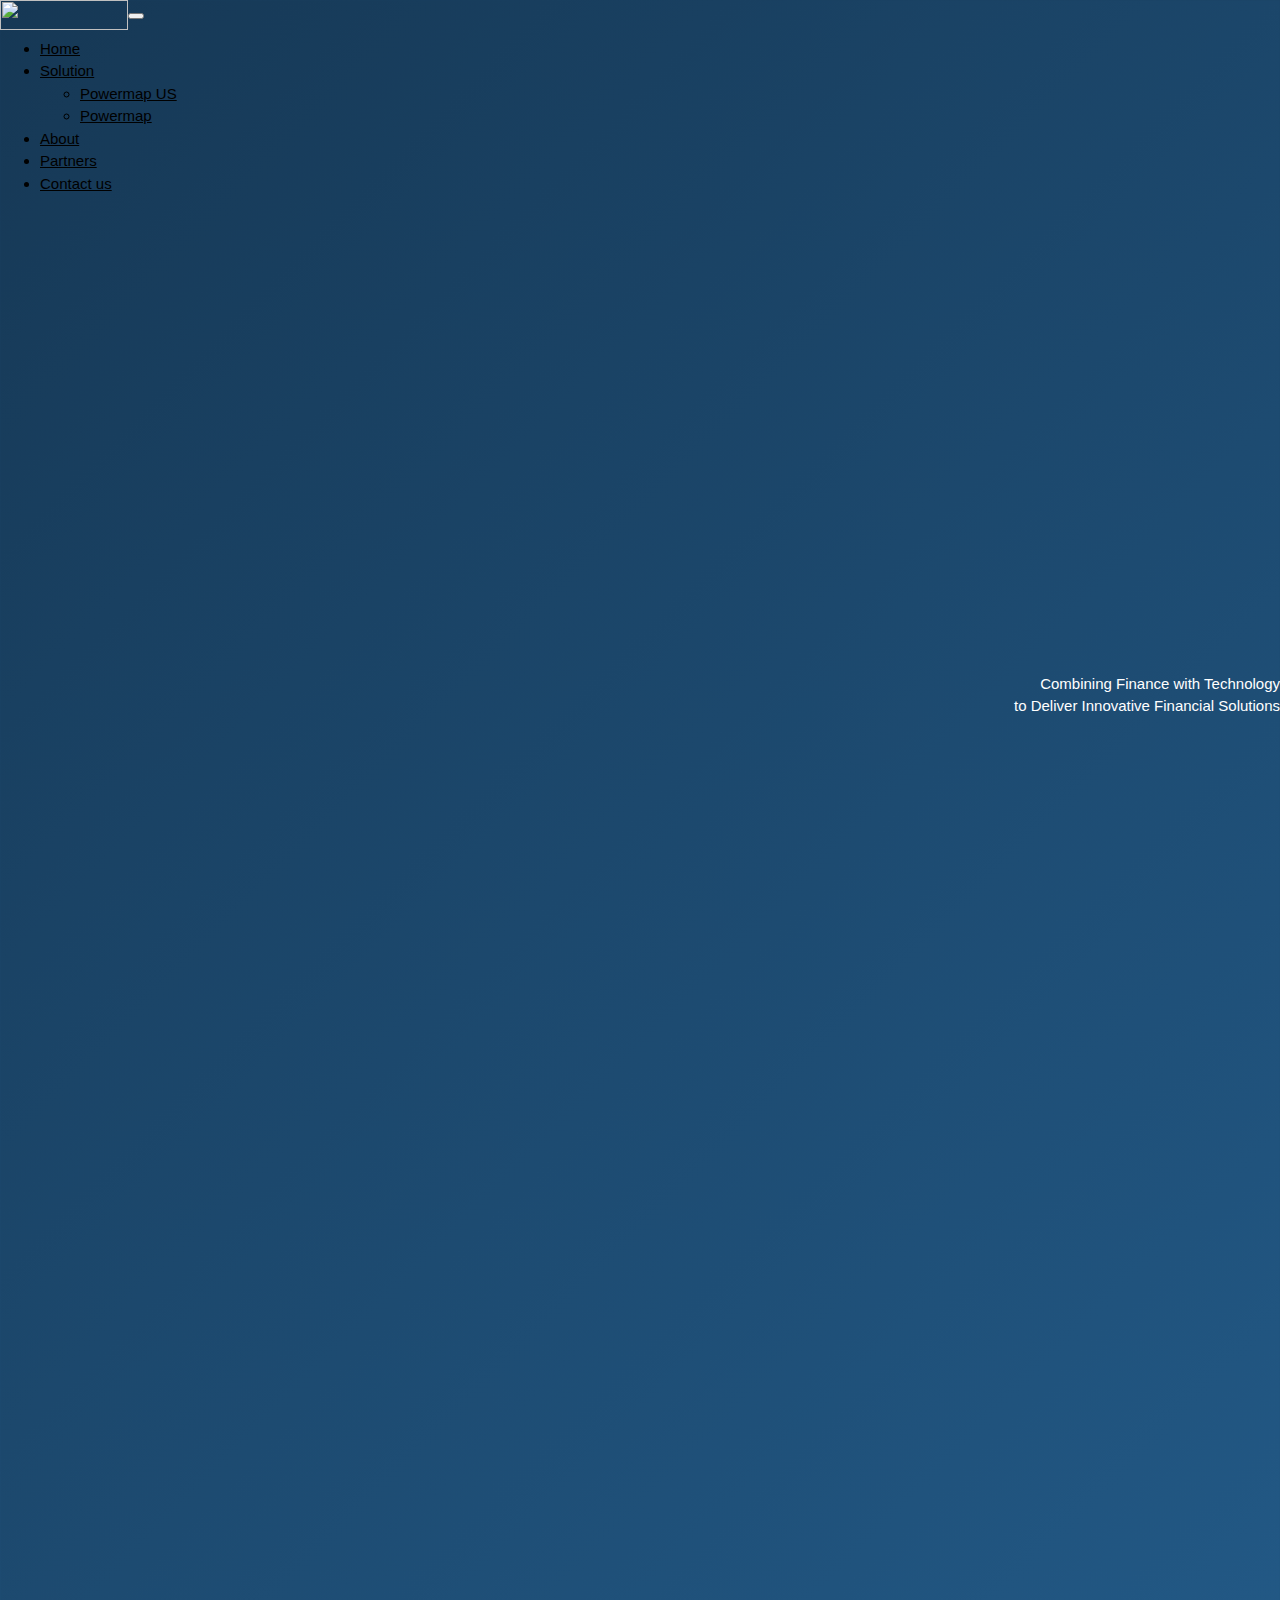
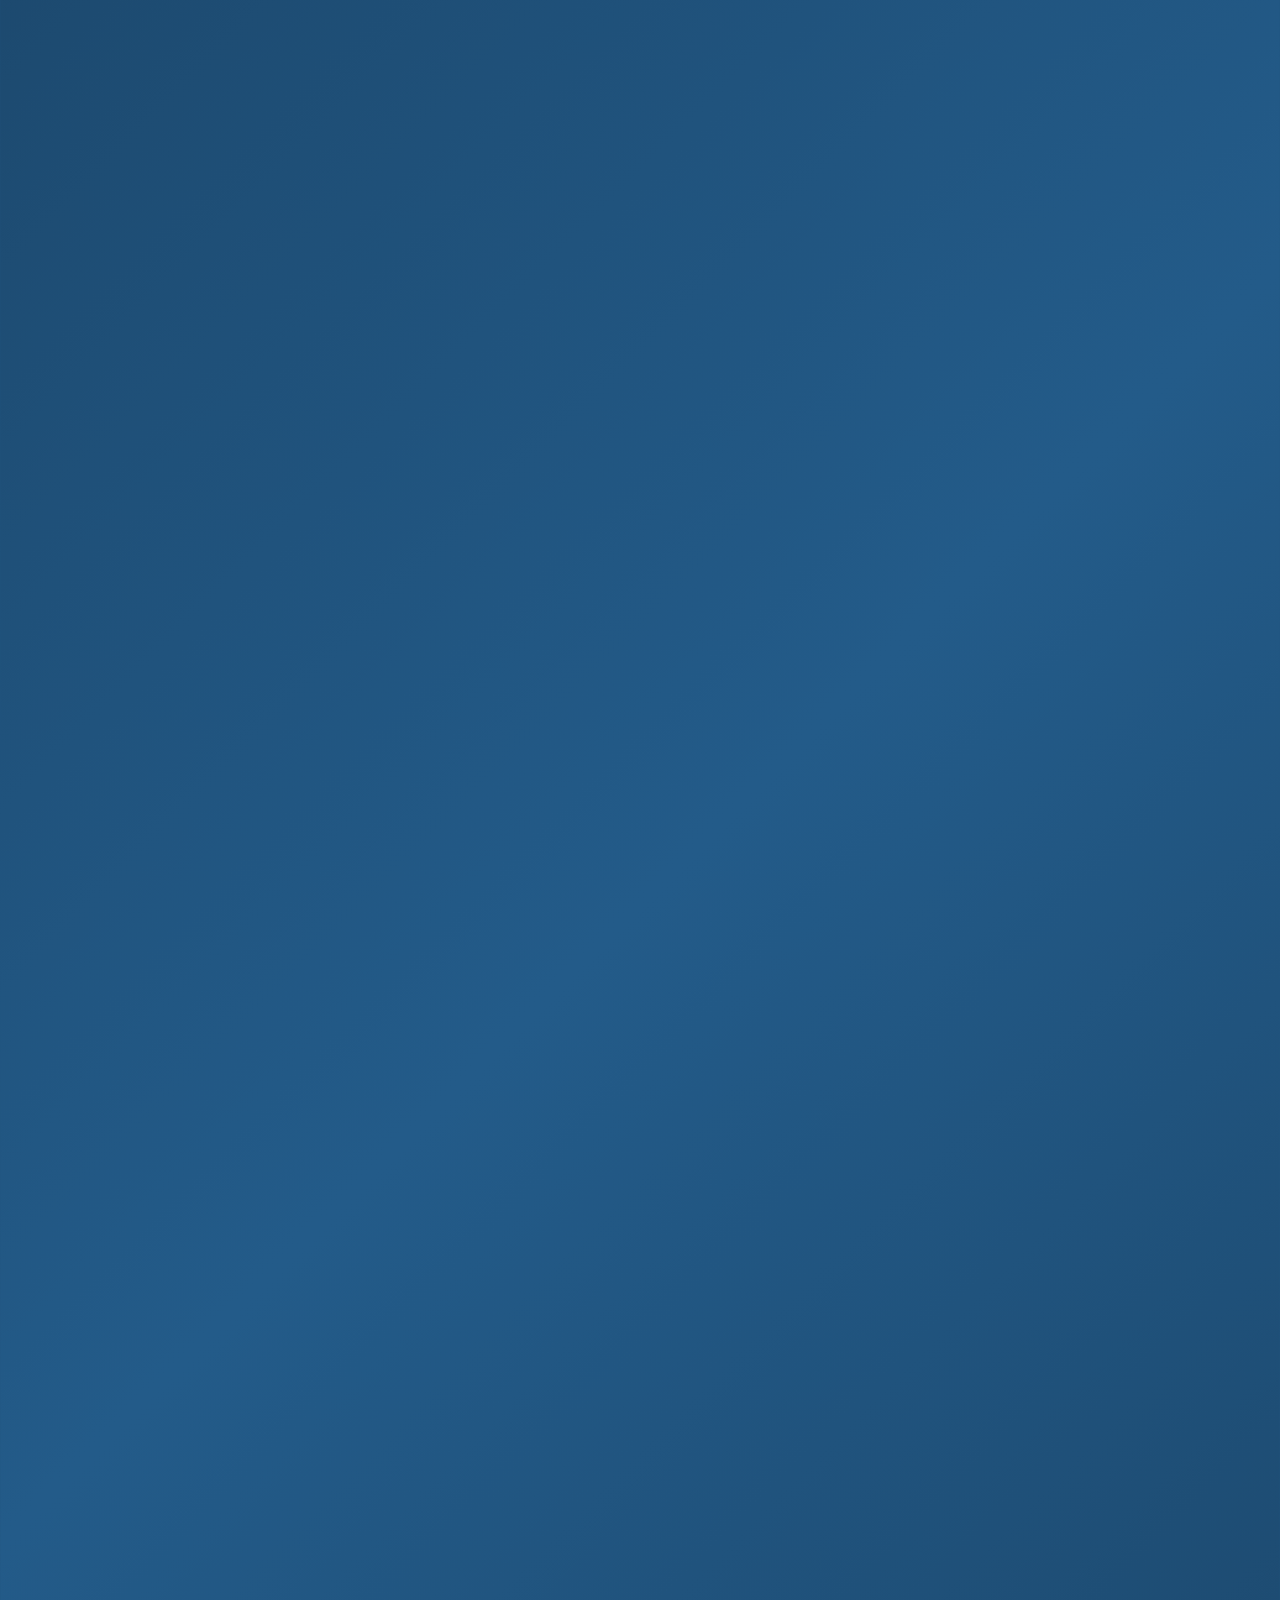
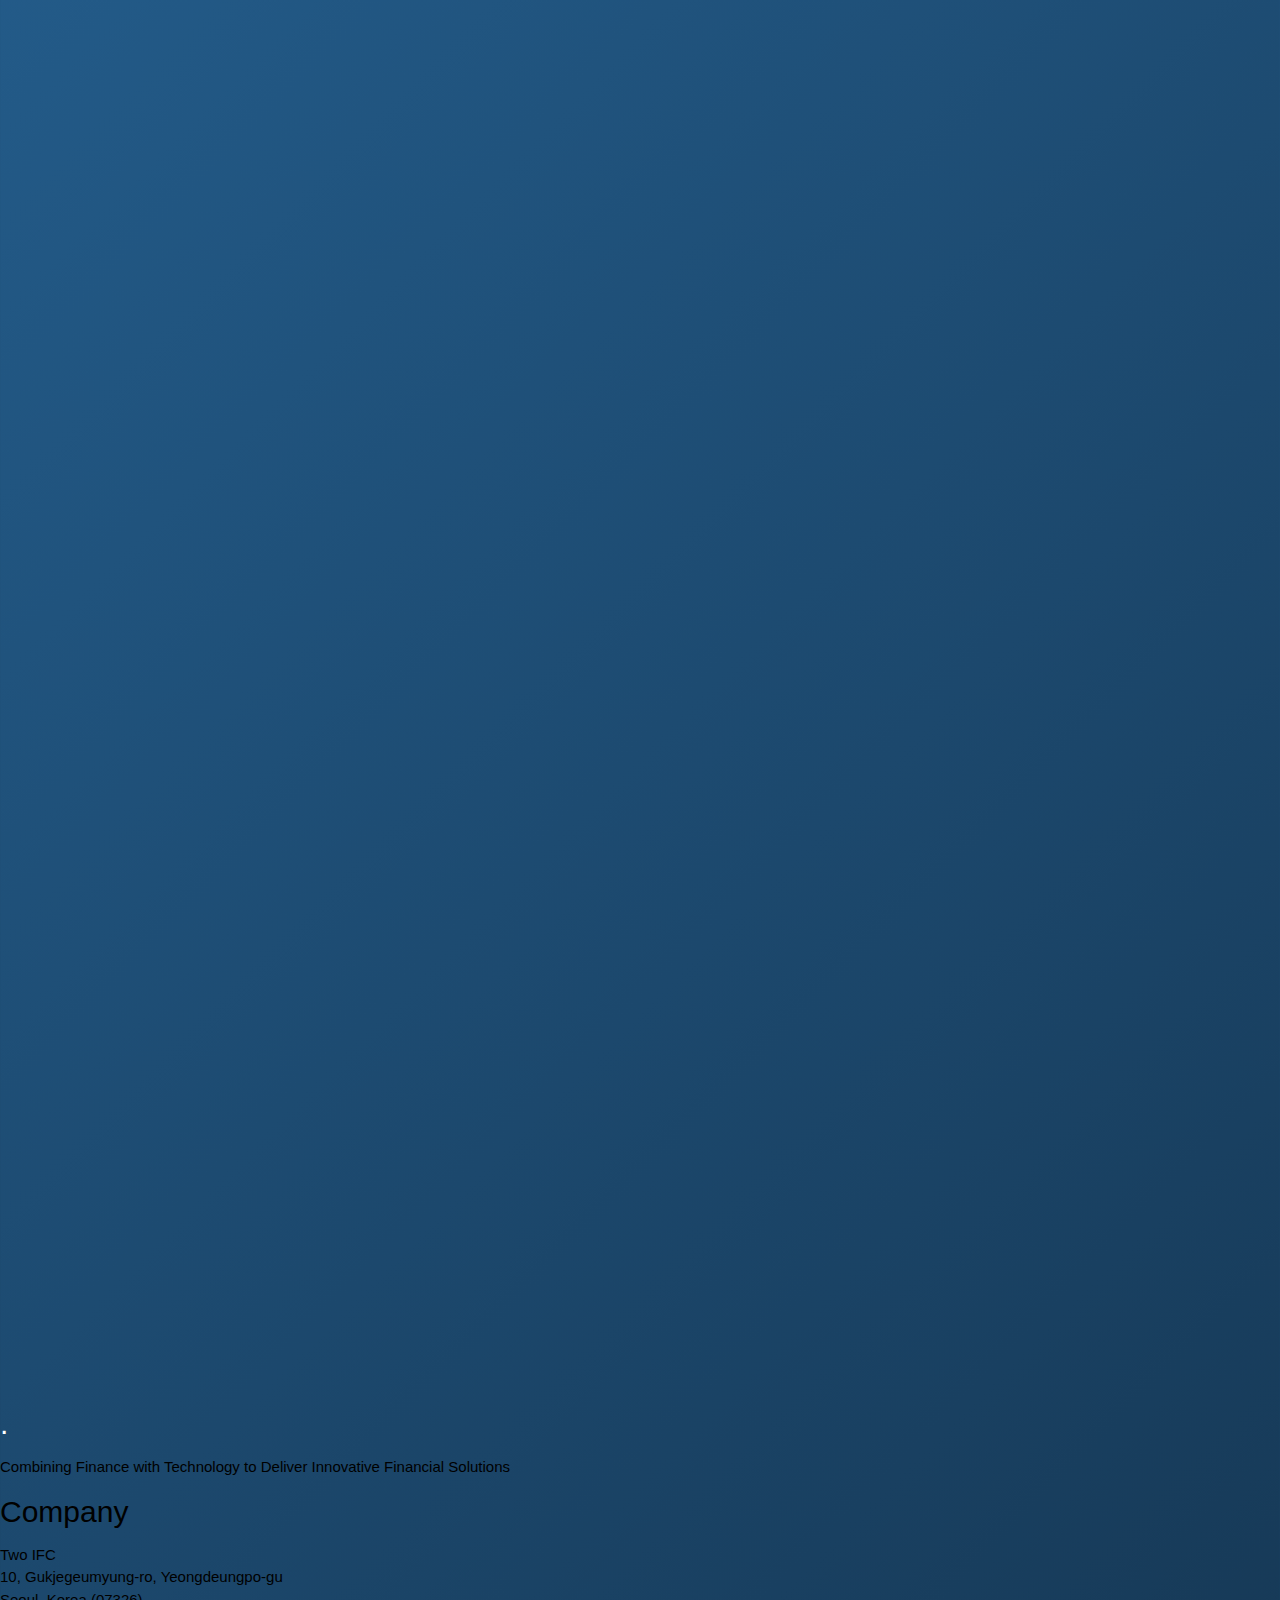
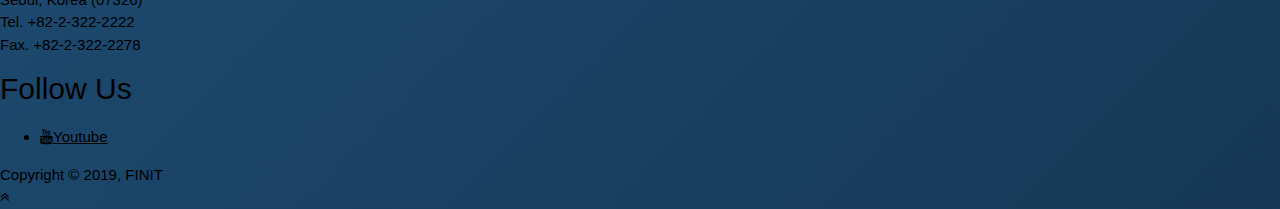
==== index.html @ c161465a "first commit" ====
<!DOCTYPE html>
<html>
<head>
<meta charset="utf-8">
<title>FINIT</title>

<!-- Stylesheets -->
<link href="css/bootstrap.css" rel="stylesheet">
<link href="css/style.css" rel="stylesheet">
<link href="css/responsive.css" rel="stylesheet">
<link rel="stylesheet" href="https://cdnjs.cloudflare.com/ajax/libs/font-awesome/4.7.0/css/font-awesome.min.css">
<link rel="shortcut icon" href="images/icon.png" type="image/x-icon">
<link rel="icon" href="images/icon.png" type="image/x-icon">
<link rel="stylesheet" href="https://www.w3schools.com/w3css/4/w3.css">
<link href="https://unpkg.com/aos@2.3.1/dist/aos.css" rel="stylesheet">
<script src="https://unpkg.com/aos@2.3.1/dist/aos.js"></script>
<script src="https://code.jquery.com/jquery-1.11.3.min.js"></script>

<!-- Responsive -->
<meta name="google-site-verification" content="FDlFnQO1dR8Y0yHyDkpwl-oTbRiowgZJ6jSHiqvEiw0" />
<meta http-equiv="X-UA-Compatible" content="IE=edge">
<meta name="viewport" content="width=device-width, initial-scale=1.0, maximum-scale=1.0, user-scalable=0">
<meta name="naver-site-verification" content="146d25950660a3173284c7227d242fb510644a04"/>
<meta name="description" content="피니트는 파워맵과 힌트플러스를 증권회사 HTS에서 운영하 있으며, 실시간 수급 정보를 제공합니다">
<meta property="og:type" content="website">
<meta property="og:title" content="피니트">
<meta property="og:description" content="피니트는 파워맵과 힌트플러스를 증권회사 HTS에서 운영하 있으며, 실시간 수급 정보를 제공합니다">
<meta property="og:image" content="http://finit.co.kr/images/logo.png">
<meta property="og:url" content="http://finit.co.kr/">
<style media="screen">
.timeline {
  position: relative;
  max-width: 1200px;
  margin: 0 auto;
}
.timeline::after {
  content: '';
  position: absolute;
  width: 6px;
  background-color: white;
  top: 0;
  bottom: 0;
  left: 50%;
  margin-left: -3px;
}
.container1 {
  padding: 10px 40px;
  position: relative;
  background-color: inherit;
  width: 50%;
}
.container1::after {
  content: '';
  position: absolute;
  width: 25px;
  height: 25px;
  right: -12px;
  background-color: white;
  border: 4px solid #3295ed;
  top: 15px;
  border-radius: 50%;
  z-index: 1;
}
.left1 {
  left: 0;
}
.right1 {
  left: 50%;
}
.left1::before {
  content: " ";
  height: 0;
  position: absolute;
  top: 22px;
  width: 0;
  z-index: 1;
  right: 30px;
  border: medium solid white;
  border-width: 10px 0 10px 10px;
  border-color: transparent transparent transparent white;
}
.right1::before {
  content: " ";
  height: 0;
  position: absolute;
  top: 22px;
  width: 0;
  z-index: 1;
  left: 30px;
  border: medium solid white;
  border-width: 10px 10px 10px 0;
  border-color: transparent white transparent transparent;
}
.right1::after {
  left: -12px;
}
.content1 {
  padding: 20px 30px;
  background-color: white;
  position: relative;
  border-radius: 6px;
}

@media screen and (max-width: 600px) {
  .timeline::after {
  left: 31px;
  }
  .container1 {
    width: 100%;
    padding-left: 70px;
    padding-right: 25px;
  }
  .container1::before {
    left: 60px;
    border: medium solid white;
    border-width: 10px 10px 10px 0;
    border-color: transparent white transparent transparent;
  }
  .left1::after, .right1::after {
    left: 15px;
  }
  .right1 {
    left: 0%;
  }
}
</style>
</head>
<body style="background:linear-gradient(135deg, #163855,#235b89,#163855);">
  <script>
    AOS.init();
  </script>

    <div class="page-wrapper">
      <div class="preloader"></div>
        <!-- 네비게이션바 시작 -->
        <header class="main-header">
          <div class="header-upper">
        	   <div class="auto-container">
            	<div class="clearfix">
                <div class="pull-left logo-box">
                  <div class="logo"><a href="index.html"><img src="images/background/finitlogo.png" style="width:128px; height:30px;" alt="" title=""></a></div>
                </div>
                  <div class="nav-outer clearfix">
						        <nav class="main-menu navbar-expand-md">
							       <div class="navbar-header">
								      <button class="navbar-toggler" type="button" data-toggle="collapse" data-target="#navbarSupportedContent" aria-controls="navbarSupportedContent" aria-expanded="false" aria-label="Toggle navigation">
									     <span class="icon-bar"></span>
									     <span class="icon-bar"></span>
									     <span class="icon-bar"></span>
								      </button>
							       </div>
							      <div class="navbar-collapse collapse scroll-nav clearfix" id="navbarSupportedContent">
								     <ul class="navigation clearfix">
                      <li><a href="#home">Home</a></li>
    									<li class="dropdown"><a href="#">Solution</a>
  										 <ul>
  											<li><a href="#powermapus">Powermap US</a></li>
  											<li><a href="#powermap">Powermap</a></li>
  										</ul>
    								 </li>
  									  <li><a href="#about">About</a></li>
                      <li><a href="#partners">Partners</a></li>
                      <li><a href="contact.html">Contact us</a></li>
      							 </ul>
      							</div>
						       </nav>
        					</div>
                </div>
              </div>
            </div>
          </header>
          <!-- 네비게이션바 끝 -->

      <!-- 메인페이지 시작 -->
    <section  id="home">
      <br><br><br><br>
		<div class="auto-container">
			<div class="content" style="margin-top:350px; margin-bottom:400px; text-align:right;">
        <img src="images/background/finitlogo.png" alt="" style="width:50%;">
				<div class="text" style="color:white;">Combining Finance with Technology <br>to Deliver Innovative Financial Solutions</div>
			</div>
		</div>
	</section>
  <!-- 메인페이지 끝 -->
  <!-- 파워맵us시작 -->
	<section class="" id="powermapus" data-aos="fade-up" data-aos-duration="2000" >
    <br><br><br><br>
		<div class="auto-container">
			<div class="sec-title centered">
				<h2 style="color:white; margin-top: 50px;">PowerMap US</h2>
				<div class="separater"></div>
				<div class="text" style="color:white;">For real-time flow analysis, PowerMap US utilizes AI technology to extract
        benchmark transactions that are closely related to the stock price moves in the market.
        Based on the transaction, it performs feature analysis to derive the volume flow analysis results.
        </div>
        <br>
        <br>
        <br>
        <br>
        <img src="images/us-img-1.png" style="width: 70%; height: auto;" alt="">
        <br>
        <br>
        <br>
        <br>
        <br>
        <h4 style="color:white;" data-aos="fade-up" data-aos-duration="2000">Two main features</h4>
        <div class="row" >
        <br>
          <div class="w3-col w3-container m6" data-aos="fade-right" data-aos-duration="2000">
            <img src="images/us-img-2-1.png" alt="" style="margin-top:32px;">
            <br><br>
        </div>
        <div class="w3-col w3-container m6" data-aos="fade-left" data-aos-duration="2000">
        <img src="images/us-img-2-2.png" alt="" style="margin-top:32px;">
        <br><br>
        </div>
        </div>
        <br>
        <br>
        <br>
        <br>
        <h4 style="color:white;" data-aos="fade-up" data-aos-duration="2000">PowerMap US provides information for constructing optimal trading strategies</h4>
        <div class="row" >
        <br>
        <div class="w3-col w3-container m6" data-aos="fade-right" data-aos-duration="2000">
        <img src="images/amzn_flowchart.jpg" alt="" style="margin-top:32px; height: 75%;">
            <div class="text" style="color:white;">
              AMZN Intraday Flow Chart(MAR 16th, 2023)
            </div>
        <br><br>
        </div>

          <div class="w3-col w3-container m6 hi" data-aos="fade-left" data-aos-duration="2000">
          <img src="images/nflx_flowchart.jpg" alt="" style="margin-top:32px; height: 75%;">
          <div class="text" style="color:white;">
            NFLX Intraday Flow Chart(MAR 16th, 2023)
          </div>
        <br><br>
        </div>
        </div>
      			</div>
      		</div>
      	</section>
        <!-- 파워맵us끝 -->
        <!-- 파워맵시작 -->
      <section id="powermap" data-aos="fade-up" data-aos-duration="2000">
          <br><br><br><br>
          <div class="auto-container" style="text-align:center; color:white;">
        	   <div class="sec-title centered">
            <h2 style="color:white;  margin-top: 50px;">PowerMap</h2>
            <div class="separater"></div>
        <br>
        <br>
        <br>
        <br>
        <h3>Volume Flow Analysis Target</h3>
        <div class="row" >
          <br>
          <div class="w3-col w3-container m4">
            <img src="images/us-icon-4.png" alt="" style="margin-top:32px;">
        <br>
        <br>
          <div class="text" style="color:white;">
            Foreign Accounts
          </div>
        </div>
      <div class="w3-col w3-container m4">
        <img src="images/us-icon-5.png" alt="" style="margin-top:32px;">
        <br><br>
        <div class="text" style="color:white;">
          Institutions
        </div>
      </div>
      <div class="w3-col w3-container m4">
        <img src="images/us-icon-6.png" alt="" style="margin-top:32px;">
        <br><br>
        <div class="text" style="color:white;">
          Retails
        </div>
      </div>
    </div>
      <br>
      <br>
      <br>
      <br>
      <h3>Features</h3>
      <div class="row" >
      <br>
        <div class="w3-col w3-container m4">
          <img src="images/us-icon-7.png" alt="" style="margin-top:32px;">
        <br>
        <br>
          <div class="text" style="color:white;">
            Tracking foreign account <br>and institution flows <br>through deep learning
          </div>
        </div>
      <div class="w3-col w3-container m4">
        <img src="images/us-icon-8.png" alt="" style="margin-top:32px;">
        <br>
        <br>
        <div class="text" style="color:white;">
          Calculation and <br>
          simulation of weights <br>
          for enhancing accuracy
        </div>
      </div>
        <div class="w3-col w3-container m4">
          <img src="images/us-icon-9.png" alt="" style="margin-top:32px;">
        <br>
        <br>
          <div class="text" style="color:white;">
            Provides real-time <br>
            market indicators
          </div>
        </div>
      </div>
        <br>
        <br>
        <br>
        <br>
        <h3>PowerMap Technical Background</h3>
        <div class="row" >
          <br>
          <div class="w3-col w3-container m4">
            <img src="images/us-icon-1.png" alt="" style="margin-top:32px;">
          <br>
          <br>
          <div class="text" style="color:white;">
            Foreign accounts and <br>
            institutions trade flow <br>
            analysis model
          </div>
          <div class="text" style="color:white; ">
            Utilizes deep learning <br>
            technology based on historical <br>
            market data.

          </div>
        </div>

        <div class="w3-col w3-container m4">
          <img src="images/us-icon-2.png" alt="" style="margin-top:32px;">
        <br>
          <div class="text" style="color:white;">
            Foreign account net buying <br>
            Institution net buying <br>
            Mass transaction Flow Score
          </div>
          <div class="text" style="color:white; ">
            Builds an initial analysis model and <br>
            refines the accuracy with data- <br>
            specific weighting and simulation.
          </div>
        </div>
      <div class="w3-col w3-container m4">
        <img src="images/us-icon-3.png" alt="" style="margin-top:32px;">
      <br>
      <br>
          <div class="text" style="color:white;">
            Real-time market <br>
            indicators and <br>
            transaction data
          </div>
          <div class="text" style="color:white; ">
            Estimates trading trends in <br>
            real time by applying current <br>
            market data into the model.
          </div>
        </div>
      </div>
        <br>
        <br>
        <br>
        <br>
        <div class="" data-aos="fade-up" data-aos-duration="2000">
          <h3>Who We are</h3>
          <div class="text" style="color:white; ">
            We are a fintech start-up company with mission of enhancing investing activities.<br>
            A proprietary solution of FINIT, PowerMap provides investors with a core trading solution.<br>
            PowerMap has been providing its service for years and now it is increasingly becoming a core trading solution for local retail investors in Korea.
          </div>
        </div>
          <br>
          <br>
          <div class="row" >
            <br>
            <div class="w3-col w3-container m6">
              <img src="images/us-img-5-1.png" alt="" style="margin-top:32px;width:60%;" data-aos="fade-right" data-aos-duration="2000">
            <br>
            <br>
            </div>
            <div class="w3-col w3-container m6">
              <img src="images/us-img-5-2_1.png" alt="" style="margin-top:32px; width:60%;" data-aos="fade-left" data-aos-duration="2000">
            <br>
            <br>
            </div>
          </div>
        </div>
        <br>
        <br>
        <br>
        <br>
      </div>
    </section>
    <!-- 파워맵끝 -->
    <!-- 타임라인시작 -->
    <section class="" id="about" data-aos="fade-up" data-aos-duration="2000">
        <br>
        <br>
        <br>
        <br>
		      <div class="auto-container">
            <div class="sec-title centered">
              <h2 style="color:white;  margin-top: 50px; ">About</h2>
              <div class="separater"></div>
            </div>
            <div style="box-sizing:border-box;">
              <div class="timeline">
                <div class="container1 left1" data-aos="fade-right" data-aos-duration="2000">
                  <div class="content1">
                    <h2>2019</h2>
                    <p>
                      2019.01 Established FINIT <br>
                      2019.04 Lanched PowerMap <br>
                      2019.07 Partnership with eBest Investment & Securities <br>
                      2019.12 Partnership with Shinhan Securities
                    </p>
                  </div>
                </div>
                <div class="container1 right1" data-aos="fade-left" data-aos-duration="2000">
                  <div class="content1">
                    <h2>2020</h2>
                    <p>
                      2020.03 Partnership with Mirae Asset Securities<br>
                      2020.04 Partnership with KB Securities <br>
                      2020.09 Partnership with KIWOOM Securities
                    </p>
                  </div>
                </div>
                <div class="container1 left1" data-aos="fade-right" data-aos-duration="2000">
                  <div class="content1">
                    <h2>2021</h2>
                    <p>
                    2021.02 Partnership with DAOL Investment & Securities<br>
                    2021.10 Partnership with NH Investment & Securities
                    </p>
                  </div>
                </div>
                <div class="container1 right1" data-aos="fade-left" data-aos-duration="2000">
                  <div class="content1">
                    <h2>2022</h2>
                    <p>
                      2022.10 Developed PowerMap US
                    </p>
                  </div>
                </div>
              </div>
            </div>
            <br>
            <br>
            <br>
            <br>
            <br>
            <br>
            </div>
        </section>
        <!-- 타임라인끝 -->
        <!-- 파트너스시작 -->
        <section class="testimonial-section" id="partners" data-aos="fade-up" data-aos-duration="2000">
          <br>
          <br>
          <br>
          <br>
		        <div class="auto-container">
			           <div class="sec-title centered">
				               <h2 style="color:white;">Partners</h2>
				                   <div class="separater"></div>
				                       <div class="text" style="color:white;">
                                 Our solution is implemented by most major securities companies in Korea.
                               </div>
			                          </div>
			                             <div class="carousel-outer">
                                    <ul class="sponsors-carousel owl-carousel owl-theme">
                                        <li><div class="image-box"><a href="https://www.hanaw.com/main/main/index.cmd"><img src="images/us-partner-5.png"  alt=""></a></div></li>
                                        <li><div class="image-box"><a href="https://www.ebestsec.co.kr"><img src="images/us-partner-7.png"  alt=""></a></div></li>
                                        <li><div class="image-box"><a href="https://www.miraeassetdaewoo.com/"><img src="images/us-partner-4.png" alt=""></a></div></li>
                                        <li><div class="image-box"><a href="https://www.sks.co.kr/"><img src="images/us-partner-2.png" style="height:120px;" alt=""></a></div></li>
                                        <li><div class="image-box"><a href="https://www.kiwoom.com"><img src="images/us-partner-3.png" style="height:180px;" alt=""></a></div></li>
                                        <li><div class="image-box"><a href="https://www.shinhaninvest.com"><img src="images/us-partner-1.png" "  alt=""></a></div></li>
                                        <li><div class="image-box"><a href="https://www.nhqv.com/"><img src="images/us-partner-6.png" " alt=""></a></div></li>
                                    </ul>
                                  </div>
		                             </div>
                            <br>
                            <br>
                            <br>
                            <br>
                            <br>
                            <br>
            </section>
            <!-- 파트너스끝 -->
            <!-- footer 시작 -->
            <footer class="main-footer">
		          <div class="auto-container">
                <div class="widgets-section">
                	<div class="row clearfix">
                    <div class="big-column col-lg-7 col-md-12 col-sm-12">
						                <div class="row clearfix">
                              <div class="footer-column col-lg-12 col-md-12 col-sm-12">
                                <div class="footer-widget awesome-widget">
                                  <h2 style="color:white">.</h2>
                                  <div class="text">Combining Finance with Technology to Deliver Innovative Financial Solutions</div>
                                </div>
                              </div>
						                 </div>
					            </div>
                    <div class="big-column col-lg-5 col-md-12 col-sm-12">
						               <div class="row clearfix">
                            <div class="footer-column col-lg-6 col-md-6 col-sm-12">
                            <div class="footer-widget links-widget">
									                     <h2>Company</h2>
                                       <div class="text">
                                         Two IFC<br>
                                         10, Gukjegeumyung-ro, Yeongdeungpo-gu<br> Seoul, Korea (07326)<br/> Tel. +82-2-322-2222 <br/>Fax. +82-2-322-2278
                                      </div>
								             </div>
							              </div>
                          <div class="footer-column col-lg-6 col-md-6 col-sm-12">
                            <div class="footer-widget social-widget">
									                     <h2>Follow Us</h2>
									          <ul class="footer-social-links">
                              <li><a href="https://www.youtube.com/channel/UCvW7IwAS0Y6dKOGkps3IX_g"><span class="icon fa fa-youtube"></span>Youtube</a></li>
									          </ul>
								            </div>
							             </div>
						              </div>
					            </div>
				             </div>
			              </div>
              			<div class="footer-bottom">
              				<div class="row clearfix">

              						</form>
              					</div>
              					<div class="copyright-column col-lg-7 col-md-6 col-sm-12">
              						<div class="copyright">Copyright &copy; 2019, <a target="_blank" >FINIT</a></div>
              					</div>
              				</div>
              			</div>
		                </div>
	                 </footer>
                   <!-- Footer 끝 -->
                 </div>
<div class="scroll-to-top scroll-to-target" data-target="html"><span class="fa fa-angle-double-up"></span></div>
<script src="js/jquery.js"></script>
<script src="js/popper.min.js"></script>
<script src="js/pagenav.js"></script>
<script src="js/jquery.scrollTo.js"></script>
<script src="js/bootstrap.min.js"></script>
<script src="js/jquery.mCustomScrollbar.concat.min.js"></script>
<script src="js/jquery.fancybox.js"></script>
<script src="js/appear.js"></script>
<script src="js/owl.js"></script>
<script src="js/wow.js"></script>
<script src="js/jquery-ui.js"></script>
<script src="js/script.js"></script>
</body>
</html>
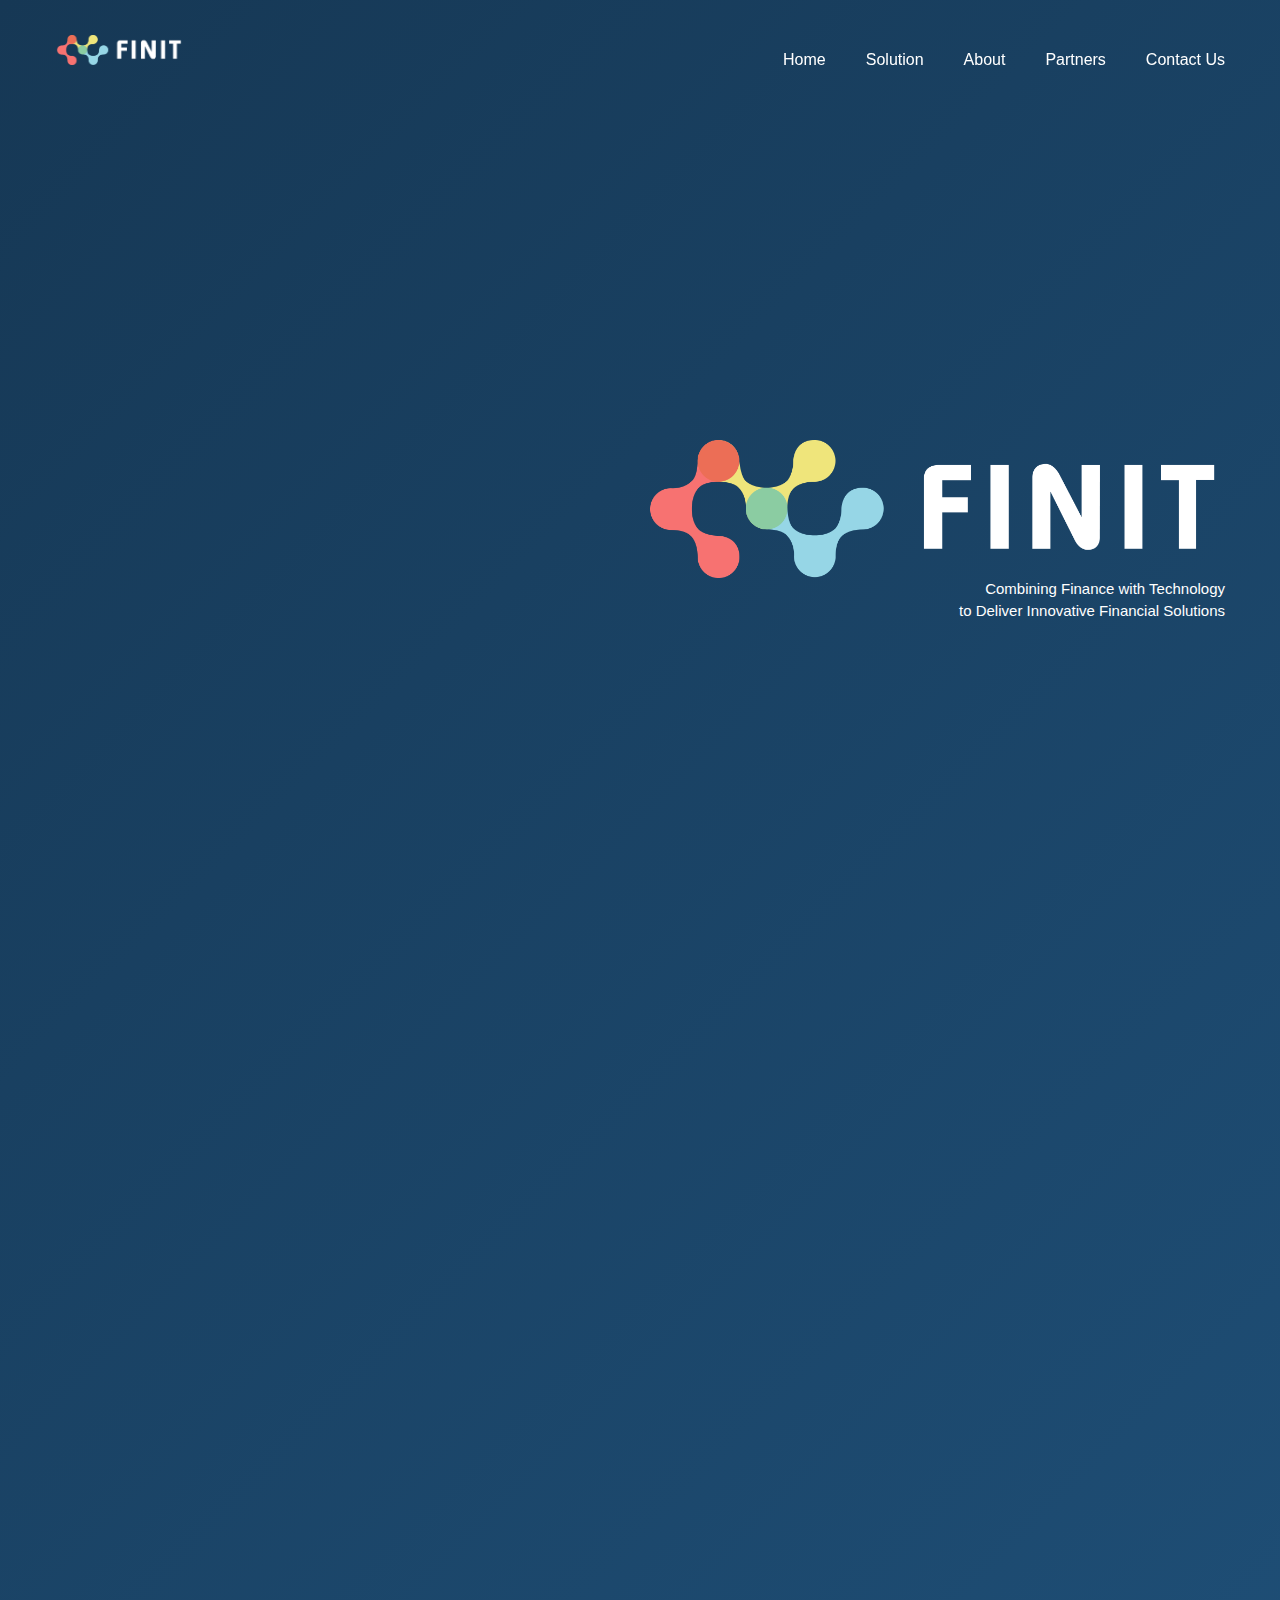
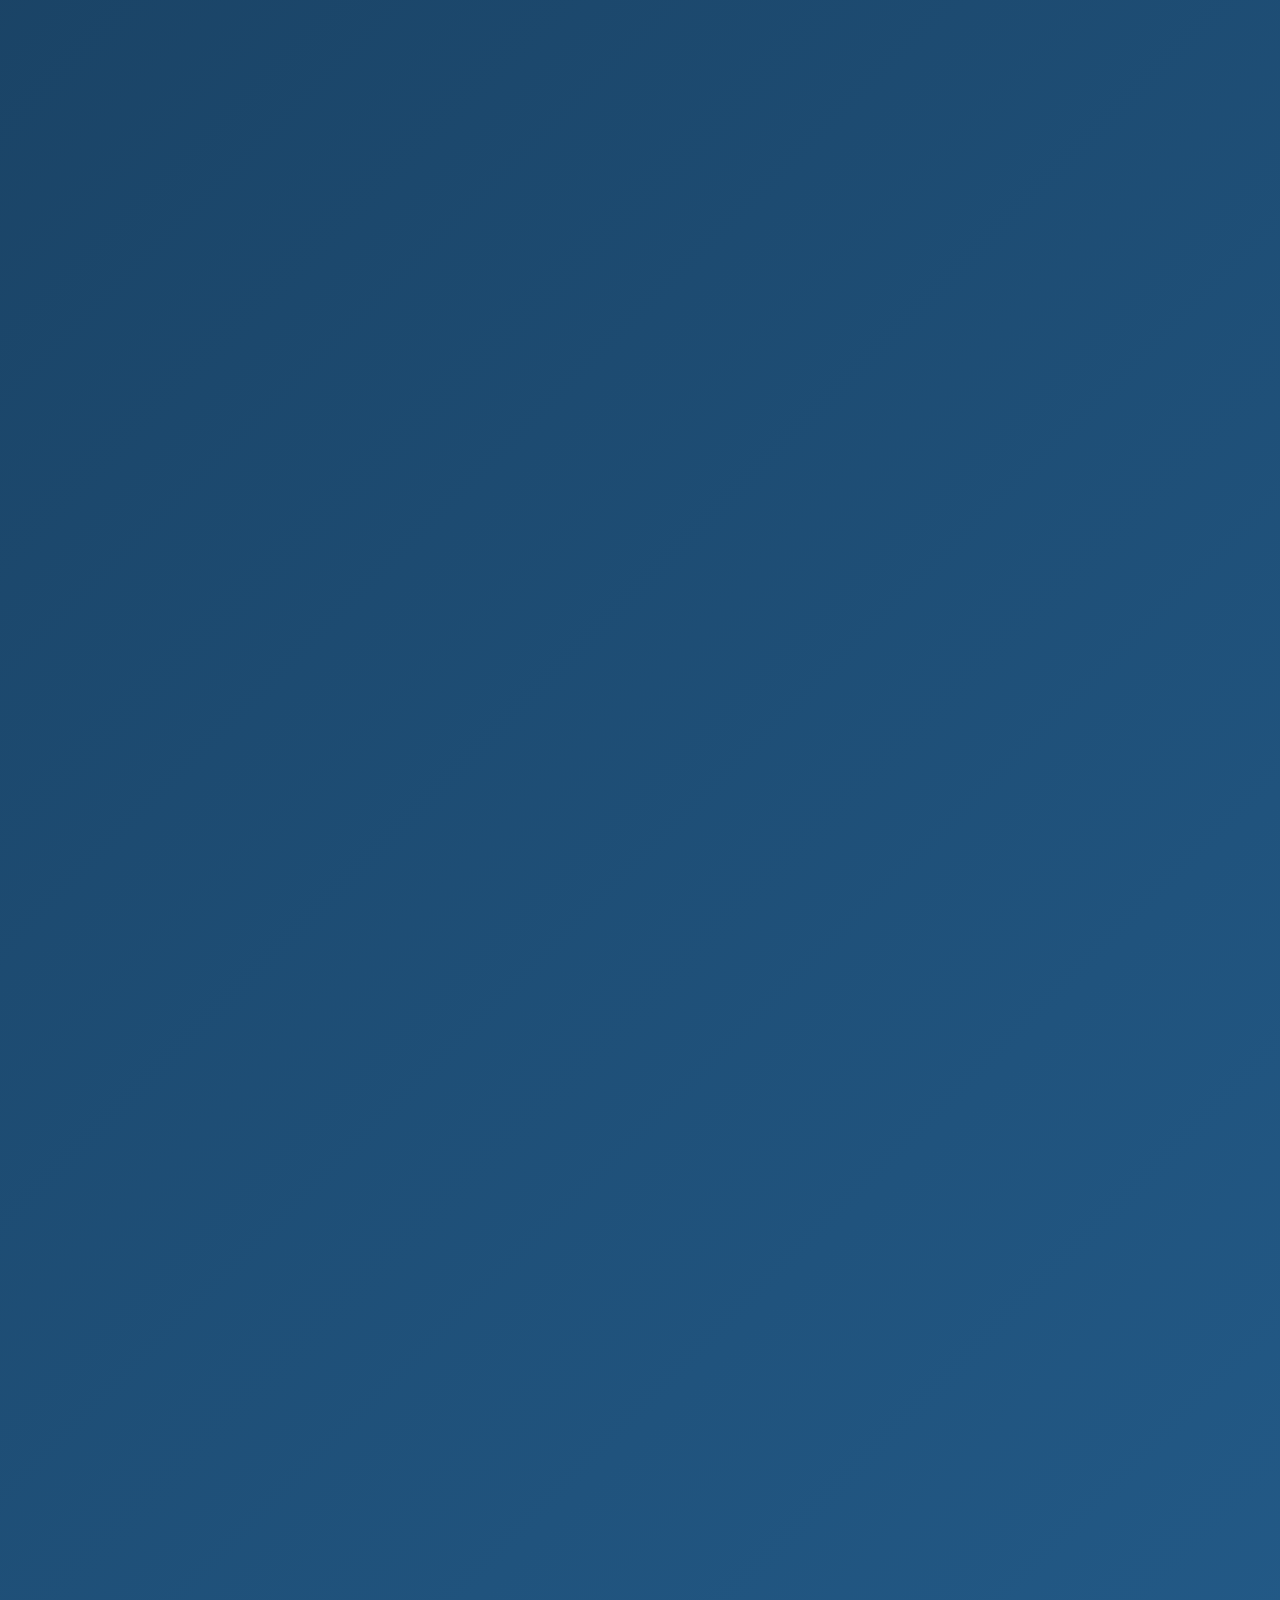
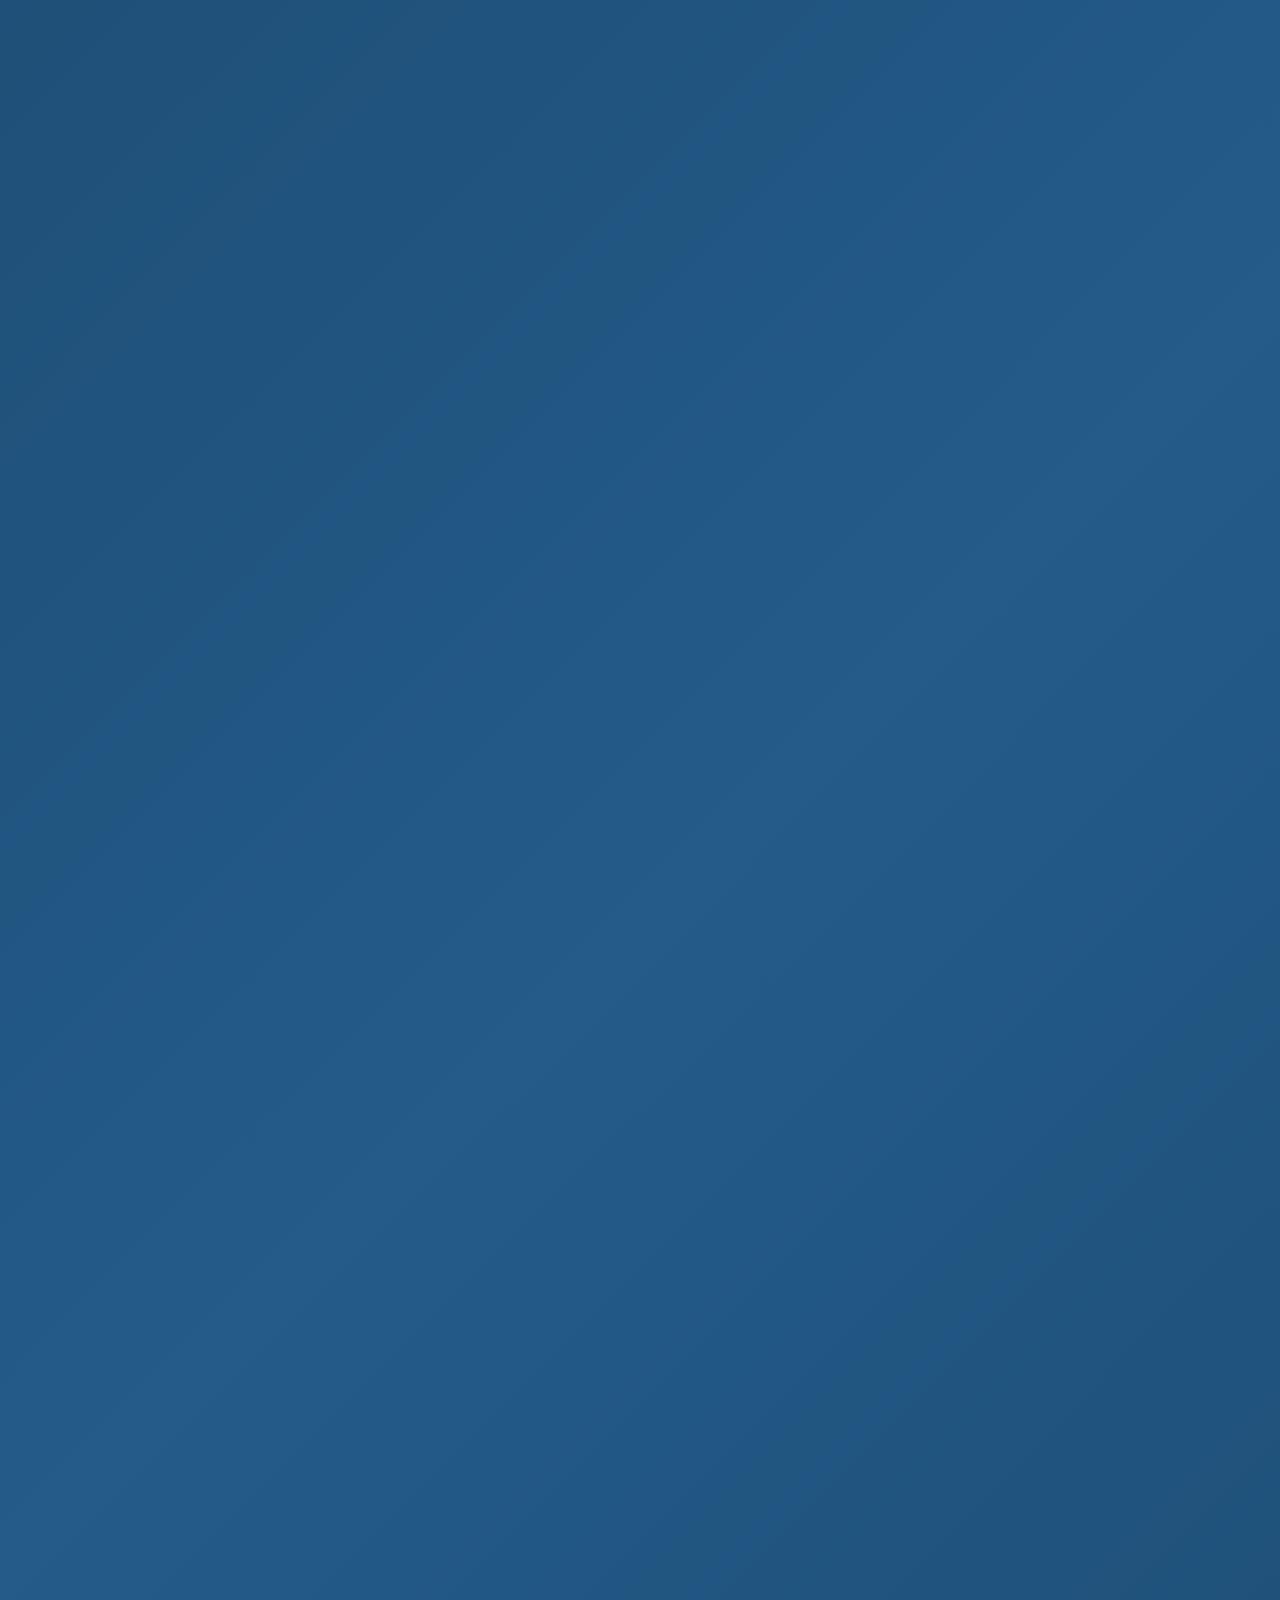
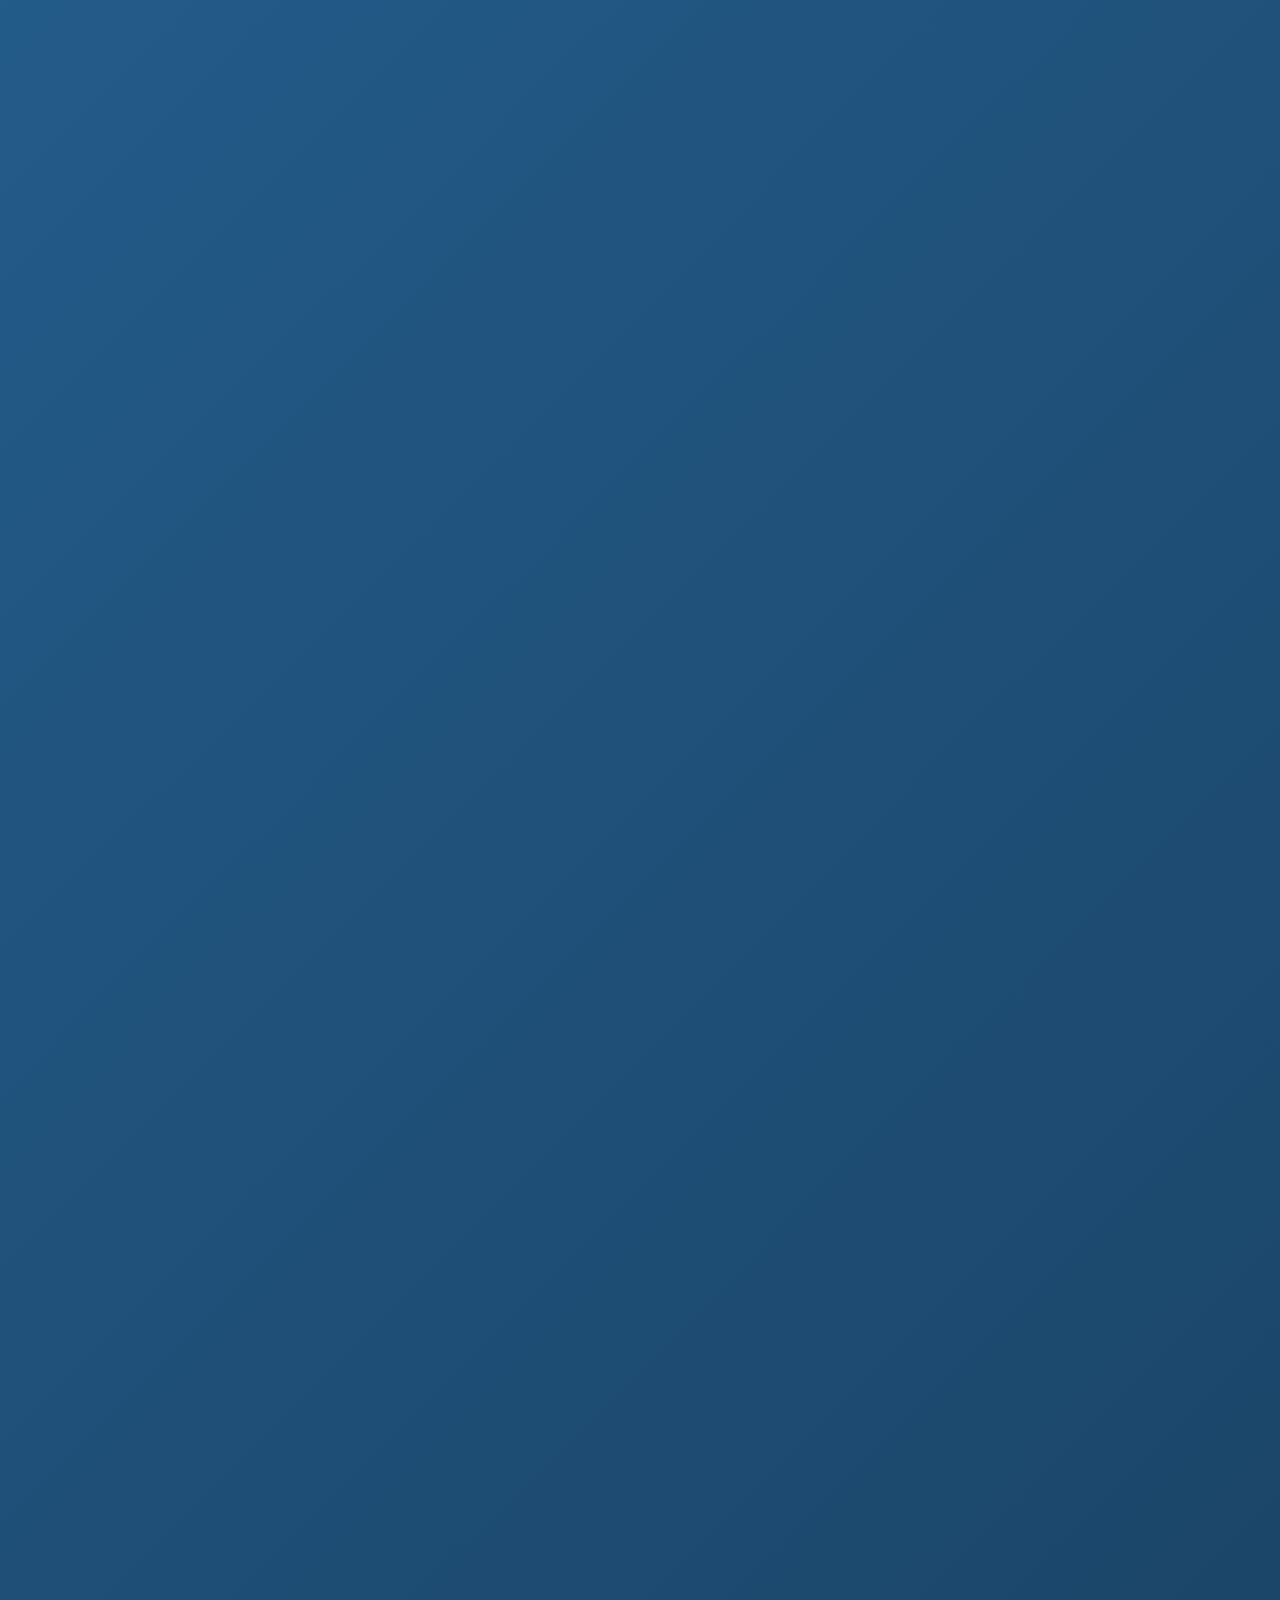
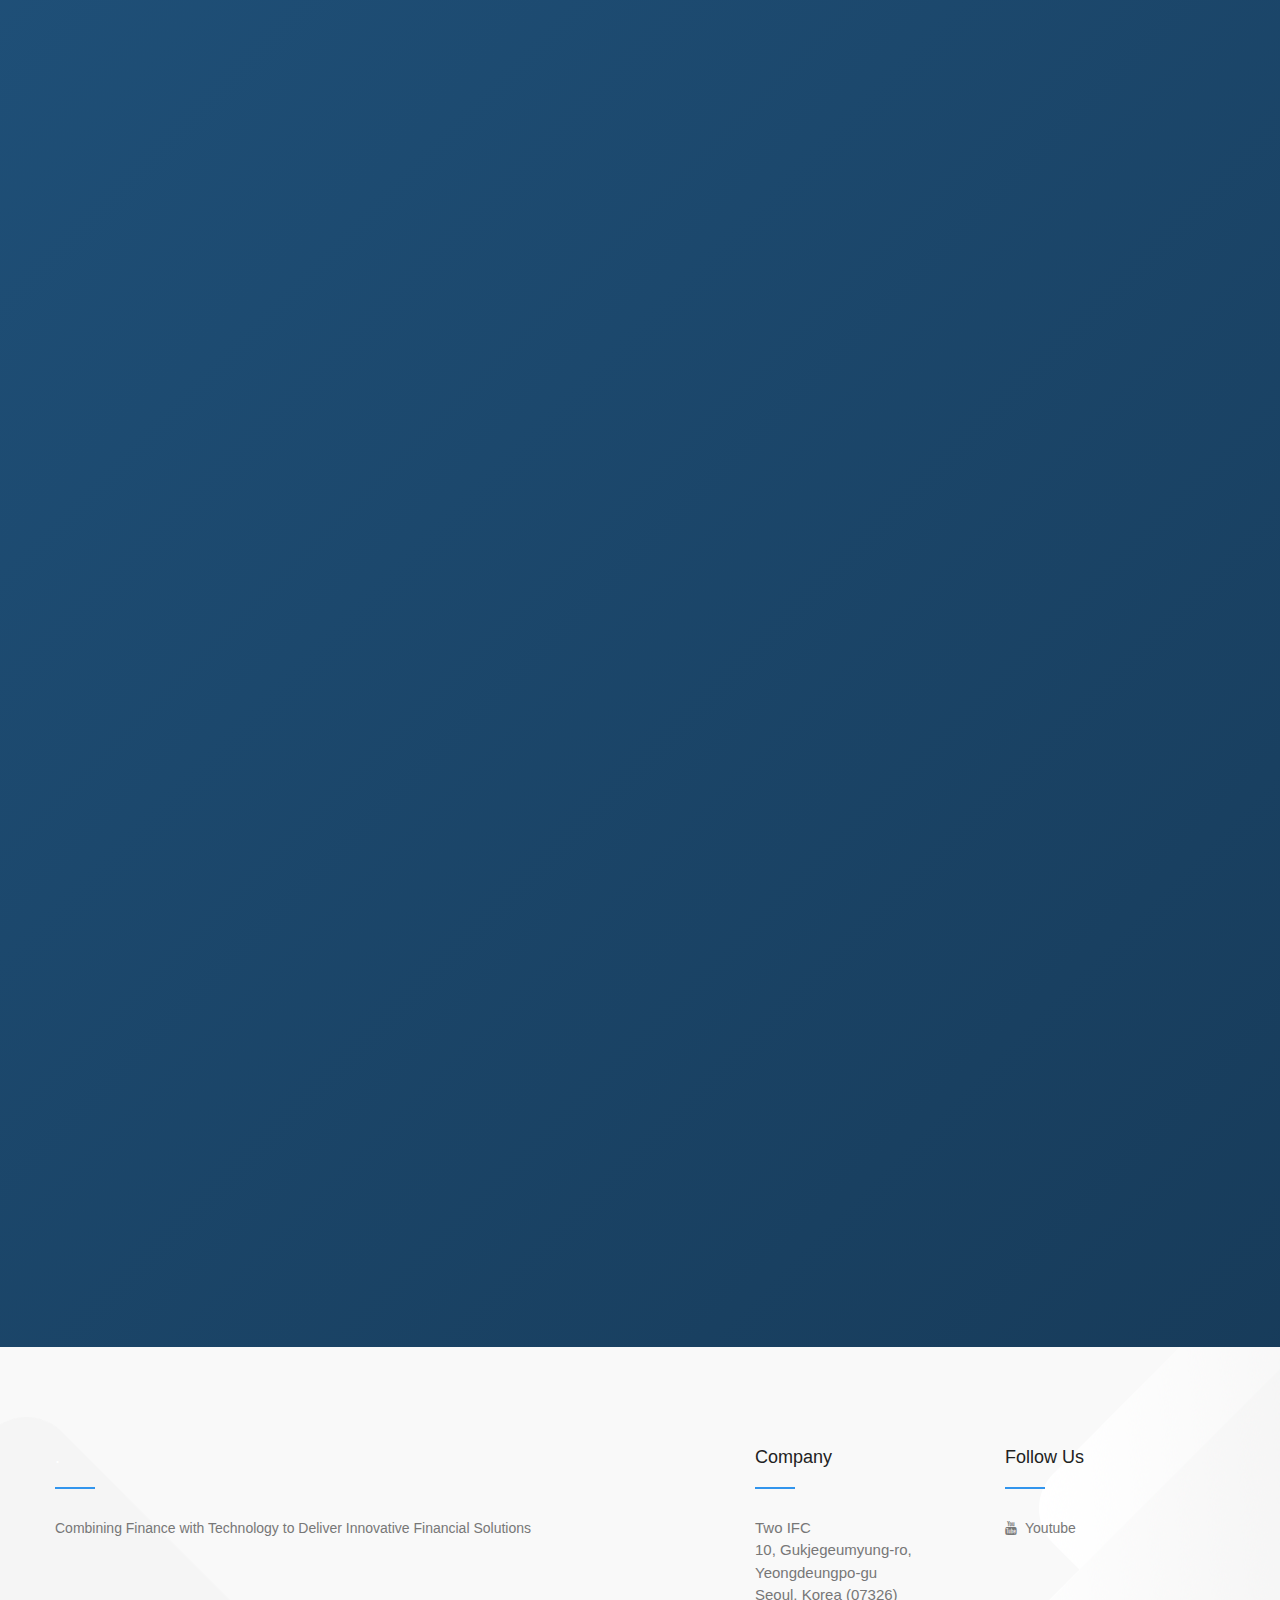
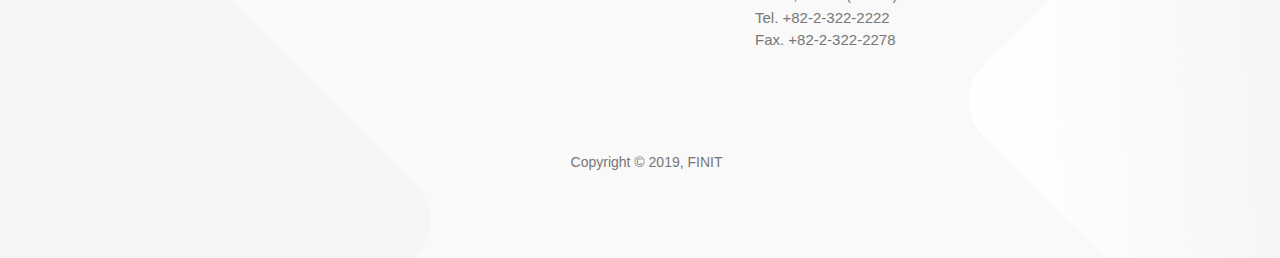
==== commit 5b34da15: "Second Commit" ====
--- a/index.html
+++ b/index.html
@@ -24,7 +24,7 @@
 <meta name="description" content="피니트는 파워맵과 힌트플러스를 증권회사 HTS에서 운영하 있으며, 실시간 수급 정보를 제공합니다">
 <meta property="og:type" content="website">
 <meta property="og:title" content="피니트">
-<meta property="og:description" content="피니트는 파워맵과 힌트플러스를 증권회사 HTS에서 운영하 있으며, 실시간 수급 정보를 제공합니다">
+<meta property="og:description" content="피니트는 파워맵과 힌트플러스를 증권회사 HTS에서 운영하 있으며, 실시간 수급 정보를 제공합니다.">
 <meta property="og:image" content="http://finit.co.kr/images/logo.png">
 <meta property="og:url" content="http://finit.co.kr/">
 <style media="screen">
--- a/css/style.css
+++ b/css/style.css
@@ -0,0 +1,5528 @@
+/* ---------------------------------------
+
+[Master Stylesheet]
+
+Project:    Cosper - Software and App Landing HTML Template
+Version:    1
+Last Change:    18/12/2018
+Primary Use:    Software and App Landing
+
+------------------------------------------
+
+[Table of contents]
+
+1. Fonts
+2. Resources / Css Files
+3. Reset
+4. Global Settings
+5. Buttons Style
+6. Social Icons
+7. Scroll To Top style
+8. Section Title
+9. Main Header
+10. Main Slider Banner
+11. Banner Section
+12. Companines Section
+13. Software Section
+14. Download Section
+15. Brand Section
+16. Testimonial Section
+17. Call To Action Section
+18. News Section
+19. Main Footer
+20. Applicaton Section
+21. Feature Section
+22. Overview Section
+23. Subscribe Section
+24. App Section
+25. Services Section
+26. Software Section Two
+27. Management Section
+28. Inventory Section
+29. Testimonial Section Two
+30. Commitment Section
+31. Banner Section Two
+32. Services Section Two
+33. Invoice Section
+34. Sponsor Section Two
+35. Template Section
+36. Pricing Section
+37. Price Block
+38. Page Title Style
+39. Sidebar Page Container
+40. Blog Single
+41. Comments Area
+42. Comment Form
+43. Contact Section
+44. Map Section Style
+
+-------------------------------------------*/
+
+/***
+
+====================================================================
+	1. Fonts
+====================================================================
+
+ ***/
+
+@import url('https://fonts.googleapis.com/css?family=Ubuntu:300,300i,400,400i,500,500i,700,700i');
+
+/*font-family: 'Ubuntu', sans-serif;*/
+
+/***
+
+====================================================================
+	2. Resources / Css Files
+====================================================================
+
+ ***/
+
+@import url('font-awesome.css');
+@import url('flaticon.css');
+@import url('animate.css');
+@import url('owl.css');
+@import url('jquery-ui.css');
+@import url('custom-animate.css');
+@import url('jquery.fancybox.min.css');
+@import url('jquery.mCustomScrollbar.min.css');
+
+/***
+
+====================================================================
+	3. Reset
+====================================================================
+
+ ***/
+
+* {
+	margin:0px;
+	padding:0px;
+	border:none;
+	outline:none;
+}
+
+/***
+
+====================================================================
+	4. Global Settings
+====================================================================
+
+ ***/
+
+body {
+	font-family: 'Ubuntu', sans-serif;
+	font-size:14px;
+	color:#777777;
+	line-height:1.5em;
+	font-weight:400;
+	background:#ffffff;
+	-webkit-font-smoothing: antialiased;
+	-moz-font-smoothing: antialiased;
+}
+
+.bordered-layout .page-wrapper{
+	padding:0px 50px 0px;
+}
+
+a{
+	text-decoration:none;
+	cursor:pointer;
+	color:#1f8ceb;
+}
+
+button,
+a:hover,a:focus,a:visited{
+	text-decoration:none;
+	outline:none !important;
+}
+
+h1,h2,h3,h4,h5,h6 {
+	position:relative;
+	font-weight:normal;
+	margin:0px;
+	background:none;
+	line-height:1.6em;
+}
+
+input,button,select,textarea{
+
+}
+
+textarea{
+	overflow:hidden;
+}
+
+p{
+	position:relative;
+	line-height:1.5em;
+}
+
+.auto-container{
+	position:static;
+	max-width:1200px;
+	padding:0px 15px;
+	margin:0 auto;
+}
+
+.medium-container{
+	max-width:850px;
+}
+
+.page-wrapper{
+	position:relative;
+	margin:0 auto;
+	width:100%;
+	min-width:300px;
+}
+
+ul,li{
+	list-style:none;
+	padding:0px;
+	margin:0px;
+}
+
+img{
+	display:inline-block;
+	max-width:100%;
+}
+
+.theme-btn{
+	display:inline-block;
+	transition:all 0.3s ease;
+	-moz-transition:all 0.3s ease;
+	-webkit-transition:all 0.3s ease;
+	-ms-transition:all 0.3s ease;
+	-o-transition:all 0.3s ease;
+}
+
+.centered{
+	text-align:center;
+}
+
+/***
+
+====================================================================
+	5. Buttons Style
+====================================================================
+
+ ***/
+
+/*Btn Style One*/
+
+.btn-style-one{
+	position:relative;
+	padding:6px 28px 6px;
+	line-height:24px;
+	background:#ffffff;
+	color:#1f8ceb;
+	font-size:16px;
+	font-weight:500;
+	border:2px solid #ffffff;
+	text-transform:capitalize;
+}
+
+.btn-style-one:hover{
+	background:#1f8ceb;
+	border-color:#1f8ceb;
+	color:#ffffff;
+}
+
+/*Btn Style Two*/
+
+.btn-style-two{
+	position:relative;
+	padding:15px 32px 15px;
+	line-height:24px;
+	background:#1f8ceb;
+	color:#ffffff;
+	font-size:16px;
+	font-weight:600;
+	border-radius: 3px;
+	letter-spacing: 1px;
+	border:2px solid #1f8ceb;
+	text-transform:uppercase;
+}
+
+.btn-style-two:hover{
+	background:none;
+	color:#1f8ceb;
+}
+
+/* Button Style Three */
+
+.btn-style-three{
+	position:relative;
+	color:#222222;
+	font-size:14px;
+	display:inline-block;
+	background-color:#ffffff;
+	text-transform:uppercase;
+	border:1px solid #cccccc;
+	padding:13px 80px 13px 30px;
+	border-radius:0px 90px 50px 0px;
+	transition:all 0.3s ease;
+	-moz-transition:all 0.3s ease;
+	-webkit-transition:all 0.3s ease;
+	-ms-transition:all 0.3s ease;
+	-o-transition:all 0.3s ease;
+}
+
+.btn-style-three:hover{
+	color:#ffffff;
+	background-color:#333333;
+}
+
+.btn-style-three .icon{
+	position:absolute;
+	right:-1px;
+	top:0px;
+	color:#ffffff;
+	width:50px;
+	height:50px;
+	font-size:17px;
+	line-height:50px;
+	border-radius:50px;
+	text-align:center;
+	font-weight:600;
+	background-color:#333333;
+	transition:all 0.3s ease;
+	-moz-transition:all 0.3s ease;
+	-webkit-transition:all 0.3s ease;
+	-ms-transition:all 0.3s ease;
+	-o-transition:all 0.3s ease;
+}
+
+.btn-style-three:hover .icon{
+	color:#333333;
+	background-color:#ffffff;
+}
+
+.btn-style-three .icon:after{
+	position:absolute;
+	content:'';
+	left:-5px;
+	top:-5px;
+	right:-5px;
+	bottom:-5px;
+	border-radius:50px;
+	transition:all 0.3s ease;
+	-moz-transition:all 0.3s ease;
+	-webkit-transition:all 0.3s ease;
+	-ms-transition:all 0.3s ease;
+	-o-transition:all 0.3s ease;
+	border:5px solid rgba(51,51,51,0.50);
+}
+
+.btn-style-three .icon .circle-two::before{
+	position:absolute;
+	content:'';
+	left:-10px;
+	top:-10px;
+	right:-10px;
+	bottom:-10px;
+	border-radius:50px;
+	transition:all 0.3s ease;
+	-moz-transition:all 0.3s ease;
+	-webkit-transition:all 0.3s ease;
+	-ms-transition:all 0.3s ease;
+	-o-transition:all 0.3s ease;
+	border:5px solid rgba(51,51,51,0.20);
+}
+
+/*Btn Style Four*/
+
+.btn-style-four{
+	position:relative;
+	padding:6px 28px 6px;
+	line-height:24px;
+	background:#1f8ceb;
+	color:#ffffff;
+	font-size:16px;
+	font-weight:500;
+	border-radius:4px;
+	border:2px solid #1f8ceb;
+	text-transform:capitalize;
+}
+
+.btn-style-four:hover{
+	background:none;
+	border-color:#1f8ceb;
+	color:#1f8ceb;
+}
+
+/*Btn Style Five*/
+
+.btn-style-five{
+	position:relative;
+	padding:11px 42px 11px;
+	line-height:24px;
+	background:#222222;
+	color:#ffffff;
+	font-size:14px;
+	font-weight:400;
+	border-radius:4px;
+	border:2px solid #222222;
+	text-transform:capitalize;
+}
+
+.btn-style-five:hover{
+	background:none;
+	border-color:#222222;
+	color:#222222;
+}
+
+/*Btn Style Six*/
+
+.btn-style-six{
+	position:relative;
+	padding:12px 42px 12px;
+	line-height:24px;
+	background:#ffffff;
+	color:#222222;
+	font-size:14px;
+	font-weight:400;
+	border-radius:4px;
+	border:1px solid #222222;
+	text-transform:capitalize;
+}
+
+.btn-style-six:hover{
+	background:#1f8ceb;
+	border-color:#1f8ceb;
+	color:#ffffff;
+}
+
+/*Btn Style Seven*/
+
+.btn-style-seven{
+	position:relative;
+	padding:12px 38px 12px;
+	line-height:24px;
+	background:#ffffff;
+	color:#222222;
+	font-size:14px;
+	font-weight:400;
+	border-radius:4px;
+	border:1px solid #1f8ceb;
+	text-transform:capitalize;
+}
+
+.btn-style-seven:hover{
+	background:#1f8ceb;
+	border-color:#1f8ceb;
+	color:#ffffff;
+}
+
+/*Btn Style Eight*/
+
+.btn-style-eight{
+	position:relative;
+	padding:12px 39px 12px;
+	line-height:24px;
+	background:none;
+	color:#ffffff;
+	font-size:14px;
+	font-weight:400;
+	border-radius:6px;
+	border:1px solid #ffffff;
+	text-transform:capitalize;
+}
+
+.btn-style-eight:hover{
+	background:#1f8ceb;
+	border-color:#1f8ceb;
+	color:#ffffff;
+}
+
+/*Btn Style Nine*/
+
+.btn-style-nine{
+	position:relative;
+	padding:12px 38px 12px;
+	line-height:24px;
+	background:none;
+	color:#538be7;
+	font-size:14px;
+	font-weight:400;
+	border-radius:6px;
+	border:1px solid #538be7;
+	text-transform:capitalize;
+}
+
+.btn-style-nine:hover{
+	background:#1f8ceb;
+	border-color:#1f8ceb;
+	color:#ffffff;
+}
+
+/*Btn Style Ten*/
+
+.btn-style-ten{
+	position:relative;
+	padding:6px 28px 6px;
+	line-height:24px;
+	background:#222222;
+	color:#ffffff;
+	font-size:16px;
+	font-weight:500;
+	border-radius:4px;
+	border:2px solid #222222;
+	text-transform:capitalize;
+}
+
+.btn-style-ten:hover{
+	background:none;
+	color:#222222;
+}
+
+/***
+
+====================================================================
+	6. Social Icons
+====================================================================
+
+ ***/
+
+/*Social Icon One*/
+
+.social-icon-one{
+	position:relative;
+}
+
+.social-icon-one li{
+	position:relative;
+	margin-right:14px;
+	color:#222222;
+	font-size:18px;
+	display:inline-block;
+}
+
+.social-icon-one li a{
+	position:relative;
+	font-size:15px;
+	color:#777777;
+	font-weight:500;
+	transition:all 0.3s ease;
+	-moz-transition:all 0.3s ease;
+	-webkit-transition:all 0.3s ease;
+	-ms-transition:all 0.3s ease;
+	-o-transition:all 0.3s ease;
+}
+
+.social-icon-one li a:hover{
+	color:#1f8ceb;
+}
+
+.theme_color{
+	color:#1f8ceb;
+}
+
+.preloader{ position:fixed; left:0px; top:0px; width:100%; height:100%; z-index:999999; background-color:#ffffff; background-position:center center; background-repeat:no-repeat; background-image:url(../images/icons/preloader.svg);}
+
+img{
+	display:inline-block;
+	max-width:100%;
+	height:auto;
+}
+
+/***
+
+====================================================================
+	7. Scroll To Top style
+====================================================================
+
+***/
+
+.scroll-to-top{
+	position:fixed;
+	bottom:15px;
+	right:15px;
+	width:60px;
+	height:60px;
+	color:#ffffff;
+	font-size:24px;
+	text-transform:uppercase;
+	line-height:2.5em;
+	text-align:center;
+	z-index:100;
+	cursor:pointer;
+	background:#0a0a0a;
+	display:none;
+	-webkit-transition:all 300ms ease;
+	-ms-transition:all 300ms ease;
+	-o-transition:all 300ms ease;
+	-moz-transition:all 300ms ease;
+	transition:all 300ms ease;
+}
+
+.scroll-to-top:hover{
+	color:#ffffff;
+	background:#1f8ceb;
+}
+
+/***
+
+====================================================================
+	8. Section Title
+====================================================================
+
+***/
+
+.sec-title{
+	position:relative;
+	margin-bottom:45px;
+}
+
+.sec-title h2{
+	position:relative;
+	color:#222222;
+	font-size:30px;
+	font-weight:500;
+	line-height:1.3em;
+	margin-bottom: 30px;
+	text-transform:capitalize;
+}
+
+.sec-title .separater{
+	position:relative;
+	width:66px;
+	height:2px;
+	background-color:#3295ed;
+}
+
+.sec-title .separater:before{
+	position:absolute;
+	content:'';
+	left:50%;
+	bottom:-4px;
+	width:10px;
+	height:10px;
+	margin-left:-5px;
+	transform:rotate(45deg);
+	border:2px solid #ffffff;
+	background-color:#3295ed;
+}
+
+.sec-title .text{
+	position:relative;
+	color: #777777;
+	font-size: 14px;
+	line-height: 1.8em;
+	font-weight: 400;
+	margin-top:28px;
+}
+
+.sec-title.centered{
+	text-align: center;
+}
+
+.sec-title.centered .separater{
+	left:50%;
+	margin-left:-33px;
+}
+
+/***
+
+====================================================================
+	9. Main Header
+====================================================================
+
+***/
+
+.main-header{
+	position:fixed;
+	z-index:999;
+	width:100%;
+	-ms-animation-duration: 500ms;
+	-moz-animation-duration: 500ms;
+	-op-animation-duration: 500ms;
+	-webkit-animation-duration: 500ms;
+	animation-duration: 500ms;
+}
+
+.main-header .main-box{
+	position:relative;
+	padding:0px 0px;
+	left:0px;
+	top:0px;
+	width:100%;
+	background:none;
+	-webkit-transition:all 300ms ease;
+	-ms-transition:all 300ms ease;
+	-o-transition:all 300ms ease;
+	-moz-transition:all 300ms ease;
+	transition:all 300ms ease;
+}
+
+.main-header .main-box .outer-container{
+	position:relative;
+	padding:0px 40px;
+}
+
+.main-header .main-box .logo-box{
+	position:relative;
+	float:left;
+	left:0px;
+	z-index:10;
+	padding:30px 0px;
+}
+
+.main-header .main-box .logo-box .logo img{
+	display:inline-block;
+	max-width:100%;
+	-webkit-transition:all 300ms ease;
+	-ms-transition:all 300ms ease;
+	-o-transition:all 300ms ease;
+	-moz-transition:all 300ms ease;
+	transition:all 300ms ease;
+}
+
+.main-header .header-upper{
+	position:relative;
+}
+
+.main-header .nav-outer{
+	position:relative;
+	float: left;
+	float: right;
+	transition: all 500ms ease;
+    -moz-transition: all 500ms ease;
+    -webkit-transition: all 500ms ease;
+    -ms-transition: all 500ms ease;
+    -o-transition: all 500ms ease;
+}
+
+.main-header .header-upper .logo-box{
+	position: relative;
+	padding: 35px 0px 0px;
+	transition: all 500ms ease;
+    -moz-transition: all 500ms ease;
+    -webkit-transition: all 500ms ease;
+    -ms-transition: all 500ms ease;
+    -o-transition: all 500ms ease;
+}
+
+.main-header .header-upper .logo-box .logo{
+	position:relative;
+}
+
+.main-header .header-upper .button-box{
+	position: relative;
+	float: right;
+	padding: 40px 0px 0px;
+	margin-left: 50px;
+	transition: all 500ms ease;
+    -moz-transition: all 500ms ease;
+    -webkit-transition: all 500ms ease;
+    -ms-transition: all 500ms ease;
+    -o-transition: all 500ms ease;
+}
+
+.sticky-header .main-menu{
+	margin-top:0px;
+}
+
+.main-menu{
+	position:relative;
+	float:left;
+	-webkit-transition:all 300ms ease;
+	-ms-transition:all 300ms ease;
+	-o-transition:all 300ms ease;
+	-moz-transition:all 300ms ease;
+	transition:all 300ms ease;
+}
+
+.main-menu .navbar-collapse{
+	padding:0px;
+	float: left;
+}
+
+.main-menu .navigation{
+	position:relative;
+	margin:0px;
+}
+
+.main-menu .navigation > li{
+	position:relative;
+	float:left;
+	margin-right:40px;
+	transition:all 500ms ease;
+	-moz-transition:all 500ms ease;
+	-webkit-transition:all 500ms ease;
+	-ms-transition:all 500ms ease;
+	-o-transition:all 500ms ease;
+}
+
+.main-menu .navigation > li:last-child{
+	margin-right:0px;
+}
+
+.sticky-header .main-menu .navigation > li > a{
+	color:#444444 !important;
+}
+
+.sticky-header .main-menu .navigation > li:hover > a,
+.sticky-header .main-menu .navigation > li.current > a{
+	color:#1f8ceb;
+	background-color:inherit !important;
+}
+
+.sticky-header .nav-outer .options-box{
+	margin-top:26px;
+}
+
+.main-header .header-upper .upper-right{
+	padding-top:32px;
+}
+
+.main-header .info-box{
+	position:relative;
+	float:left;
+	margin-left:35px;
+	font-size:14px;
+	color:#98b2c4;
+	text-align:left;
+	text-transform:uppercase;
+	padding:0px 0px 0px 50px;
+}
+
+.main-header .info-box .icon-box{
+	position:absolute;
+	left:0px;
+	top:5px;
+	color:#1f8ceb;
+	font-size:36px;
+	line-height:1em;
+	-moz-transition:all 300ms ease;
+	-webkit-transition:all 300ms ease;
+	-ms-transition:all 300ms ease;
+	-o-transition:all 300ms ease;
+	transition:all 300ms ease;
+}
+
+.main-header .info-box li{
+	position:relative;
+	color:#7c7b7b;
+	font-size:18px;
+	font-weight:400;
+	line-height:1.2em;
+	text-transform:capitalize;
+}
+
+.main-header .info-box li strong{
+	color:#262626;
+	font-size: 14px;
+	font-weight: 700;
+	text-transform: uppercase;
+}
+
+.header-style-three .main-menu{
+	margin-top:0px;
+}
+
+.header-style-three .header-upper .logo-box{
+	padding-top:20px;
+}
+
+.header-style-three .main-menu .navigation > li > a{
+	padding:30px 0px;
+}
+
+/*Sticky Header*/
+
+.sticky-header{
+	position:fixed;
+	opacity:0;
+	visibility:hidden;
+	left:0px;
+	top:0px;
+	width:100%;
+	padding:0px 0px;
+	background:#ffffff;
+	z-index:0;
+	border-bottom:1px solid #e8f1f7;
+	transition:all 500ms ease;
+	-moz-transition:all 500ms ease;
+	-webkit-transition:all 500ms ease;
+	-ms-transition:all 500ms ease;
+	-o-transition:all 500ms ease;
+}
+
+.sticky-header .logo{
+	padding:9px 0px 9px;
+}
+
+.fixed-header{
+
+	background-color: #ffffff;
+	border-bottom: 1px solid #e0e0e0;
+}
+
+.fixed-header .header-upper .logo-box{
+	padding-top:20px;
+}
+
+.fixed-header .main-menu{
+	margin-top:0px;
+}
+
+.fixed-header .main-menu .navigation > li > a{
+	color: #222222;
+	padding:30px 0px;
+}
+
+.fixed-header .header-upper .button-box{
+	padding-top:25px;
+}
+
+.fixed-header .header-upper .button-box .btn-style-one{
+	color: #ffffff;
+	border-color: #222222;
+	background-color: #222222;
+}
+
+.main-menu .navigation > li > a{
+	position:relative;
+	display:block;
+	color:#ffffff;
+	text-align:center;
+	line-height:30px;
+	text-transform:capitalize;
+	letter-spacing:0px;
+	opacity:1;
+	font-weight:500;
+	padding:45px 0px;
+	font-size:16px;
+	transition:all 500ms ease;
+	-moz-transition:all 500ms ease;
+	-webkit-transition:all 500ms ease;
+	-ms-transition:all 500ms ease;
+	-o-transition:all 500ms ease;
+}
+
+.header-style-three .main-menu .navigation > li > a,
+.header-style-two .main-menu .navigation > li > a{
+	color:#222222;
+}
+
+.sticky-header .main-menu .navigation > li{
+	position:relative;
+	margin-left:30px;
+	margin-right:0px;
+}
+
+.sticky-header .main-menu .navigation > li:before,
+.sticky-header .main-menu .navigation > li:after{
+	display:none;
+}
+
+.main-menu .navigation > li:hover > a,
+.main-menu .navigation > li.current > a,
+.main-header.light-version .main-menu .navigation > li:hover > a,
+.main-header.light-version .main-menu .navigation > li.current > a{
+	opacity:1;
+	color:#1f8ceb;
+}
+
+.main-menu .navigation > li > ul{
+	position:absolute;
+	left:0px;
+	top:100%;
+	width:210px;
+	z-index:100;
+	display:none;
+	opacity: 0;
+    visibility: hidden;
+	padding: 0px 0px;
+	background-color: #ffffff;
+	border-top: 3px solid #1f8ceb;
+	transition: all 500ms ease;
+    -moz-transition: all 500ms ease;
+    -webkit-transition: all 500ms ease;
+    -ms-transition: all 500ms ease;
+	-webkit-transform:translateY(20px);
+	-ms-transform:translateY(20px);
+	transform:translateY(20px);
+	-webkit-box-shadow:2px 2px 5px 1px rgba(0,0,0,0.05),-2px 0px 5px 1px rgba(0,0,0,0.05);
+	-ms-box-shadow:2px 2px 5px 1px rgba(0,0,0,0.05),-2px 0px 5px 1px rgba(0,0,0,0.05);
+	-o-box-shadow:2px 2px 5px 1px rgba(0,0,0,0.05),-2px 0px 5px 1px rgba(0,0,0,0.05);
+	-moz-box-shadow:2px 2px 5px 1px rgba(0,0,0,0.05),-2px 0px 5px 1px rgba(0,0,0,0.05);
+	box-shadow:2px 2px 5px 1px rgba(0,0,0,0.05),-2px 0px 5px 1px rgba(0,0,0,0.05);
+}
+
+.main-menu .navigation > li > ul:before{
+	position:absolute;
+	content:'';
+	left:0px;
+	top:-30px;
+	width:100%;
+	height:30px;
+	display:block;
+}
+
+.main-menu .navigation > li > ul.from-right{
+	left:auto;
+	right:0px;
+}
+
+.main-menu .navigation > li > ul > li{
+	position:relative;
+	width:100%;
+	border-bottom: 1px solid #f0f0f0;
+}
+
+.main-menu .navigation > li > ul > li:last-child{
+	border-bottom:none;
+}
+
+.main-menu .navigation > li > ul > li > a{
+	position:relative;
+	display:block;
+	padding:10px 20px;
+	line-height:24px;
+	font-weight:400;
+	font-size:15px;
+	text-transform:capitalize;
+	color:#7c7b7b;
+	transition:all 500ms ease;
+	-moz-transition:all 500ms ease;
+	-webkit-transition:all 500ms ease;
+	-ms-transition:all 500ms ease;
+	-o-transition:all 500ms ease;
+}
+
+.sticky-header .main-menu .navigation > li > a{
+	padding:19px 0px;
+}
+
+.sticky-header .main-menu .navigation > li > a:before{
+	display: none;
+}
+
+.main-menu .navigation > li > ul > li:hover > a{
+	color:#ffffff;
+	background:#1f8ceb;
+}
+
+.main-menu .navigation > li > ul > li.dropdown > a:after{
+	font-family: 'FontAwesome';
+	content: "\f105";
+	position:absolute;
+	right:15px;
+	top:14px;
+	width:10px;
+	height:20px;
+	display:block;
+	color:#ffffff;
+	line-height:20px;
+	font-size:16px;
+	font-weight:normal;
+	text-align:center;
+	z-index:5;
+}
+
+.main-menu .navigation > li > ul > li.dropdown:hover > a:after{
+	color:#ffffff;
+}
+
+.main-menu .navigation > li > ul > li > ul{
+	position:absolute;
+	left:100%;
+	top:0px;
+	width:210px;
+	z-index:100;
+	display:none;
+    padding: 0px 0px;
+	background-color: #ffffff;
+	border-top: 3px solid #1f8ceb;
+	transition: all 500ms ease;
+    -moz-transition: all 500ms ease;
+    -webkit-transition: all 500ms ease;
+    -ms-transition: all 500ms ease;
+	-webkit-transform:translateY(20px);
+	-ms-transform:translateY(20px);
+	transform:translateY(20px);
+	-webkit-box-shadow:2px 2px 5px 1px rgba(0,0,0,0.05),-2px 0px 5px 1px rgba(0,0,0,0.05);
+	-ms-box-shadow:2px 2px 5px 1px rgba(0,0,0,0.05),-2px 0px 5px 1px rgba(0,0,0,0.05);
+	-o-box-shadow:2px 2px 5px 1px rgba(0,0,0,0.05),-2px 0px 5px 1px rgba(0,0,0,0.05);
+	-moz-box-shadow:2px 2px 5px 1px rgba(0,0,0,0.05),-2px 0px 5px 1px rgba(0,0,0,0.05);
+	box-shadow:2px 2px 5px 1px rgba(0,0,0,0.05),-2px 0px 5px 1px rgba(0,0,0,0.05);
+}
+
+.main-menu .navigation > li > ul > li > ul.from-right{
+	left:auto;
+	right:0px;
+}
+
+.main-menu .navigation > li > ul > li > ul > li{
+	position:relative;
+	width:100%;
+	border-bottom: 1px solid #f0f0f0;
+}
+
+.main-menu .navigation > li > ul > li > ul > li:last-child{
+	border-bottom:none;
+}
+
+.main-menu .navigation > li > ul > li > ul > li > a{
+	position:relative;
+	display:block;
+	padding:10px 20px;
+	line-height:24px;
+	font-weight:400;
+	font-size:15px;
+	text-transform:capitalize;
+	color:#7c7b7b;
+	transition:all 500ms ease;
+	-moz-transition:all 500ms ease;
+	-webkit-transition:all 500ms ease;
+	-ms-transition:all 500ms ease;
+	-o-transition:all 500ms ease;
+}
+
+.main-menu .navigation > li > ul > li > ul > li:hover > a{
+	color:#ffffff;
+	background:#1f8ceb;
+}
+
+.main-menu .navigation > li > ul > li.dropdown > a:after{
+	font-family: 'FontAwesome';
+	content: "\f105";
+	position:absolute;
+	right:10px;
+	top:10px;
+	width:10px;
+	height:20px;
+	display:block;
+	color:#272727;
+	line-height:20px;
+	font-size:16px;
+	font-weight:normal;
+	text-align:center;
+	z-index:5;
+}
+
+.main-menu .navigation > li > ul > li > ul > li.dropdown:hover > a:after{
+	color:#ffffff;
+}
+
+.main-menu .navigation > li.dropdown:hover > ul{
+	visibility:visible;
+	opacity:1;
+	-webkit-transform:translateY(0px);
+	-ms-transform:translateY(0px);
+	transform:translateY(0px);
+}
+
+.main-menu .navigation li > ul > li.dropdown:hover > ul{
+	visibility:visible;
+	opacity:1;
+	-webkit-transform:translateY(0px);
+	-ms-transform:translateY(0px);
+	transform:translateY(0px);
+}
+
+.main-menu .navbar-collapse > ul li.dropdown .dropdown-btn{
+	position:absolute;
+	right:10px;
+	top:6px;
+	width:30px;
+	height:30px;
+	text-align:center;
+	color:#ffffff;
+	line-height:28px;
+	border:1px solid #ffffff;
+	background-size:20px;
+	cursor:pointer;
+	z-index:5;
+	display:none;
+}
+
+/***
+
+====================================================================
+	10. Main Slider Banner
+====================================================================
+
+***/
+
+.main-slider{
+	position:relative;
+	padding-bottom:340px;
+	background-position:right top;
+	background-repeat:no-repeat;
+}
+
+.main-slider.style-two{
+	padding-bottom:90px;
+}
+
+.main-slider.style-two .owl-dots{
+	display:none;
+}
+
+.main-slider .main-slider-carousel{
+	position:relative;
+}
+
+.main-slider .slide{
+	position:relative;
+	background-size:cover;
+	background-repeat:no-repeat;
+	background-position:center center;
+}
+
+.main-slider .slide .content{
+	position:relative;
+	float:left;
+	width:50%;
+	padding:320px 0px 60px;
+}
+
+.main-slider .slide .image-box{
+	position:relative;
+	opacity:0;
+	float:right;
+	width:50%;
+	padding-top:150px;
+	-webkit-transition: all 1000ms ease;
+	-moz-transition: all 100ms ease;
+	-ms-transition: all 1000ms ease;
+	-o-transition: all 1000ms ease;
+	transition: all 1000ms ease;
+	-webkit-transform: translateX(50px);
+	-moz-transform: translateX(50px);
+	-ms-transform: translateX(50px);
+	-o-transform: translateX(50px);
+	transform: translateX(50px);
+}
+
+.main-slider .active .image-box{
+	opacity: 1;
+	-webkit-transform: translateX(0);
+	-moz-transform: translateX(0);
+	-ms-transform: translateX(0);
+	-o-transform: translateX(0);
+	transform: translateX(0);
+	transition-delay: 600ms;
+}
+
+.main-slider .slide .image-box .image img{
+	width:100%;
+	display:block;
+}
+
+.main-slider .content .title{
+	position:relative;
+	color:#222222;
+	font-size:16px;
+	font-weight:500;
+	line-height:1.3em;
+	margin-bottom: 18px;
+	opacity: 0;
+	text-transform:uppercase;
+	-webkit-transition: all 1000ms ease;
+	-moz-transition: all 100ms ease;
+	-ms-transition: all 1000ms ease;
+	-o-transition: all 1000ms ease;
+	transition: all 1000ms ease;
+	-webkit-transform: translateY(50px);
+	-moz-transform: translateY(50px);
+	-ms-transform: translateY(50px);
+	-o-transform: translateY(50px);
+	transform: translateY(50px);
+}
+
+.main-slider .active .title{
+	opacity: 1;
+	-webkit-transform: translateY(0);
+	-moz-transform: translateY(0);
+	-ms-transform: translateY(0);
+	-o-transform: translateY(0);
+	transform: translateY(0);
+	transition-delay: 600ms;
+}
+
+.main-slider h2{
+	position:relative;
+	color:#1f8ceb;
+	font-size:36px;
+	font-weight:500;
+	line-height:1.3em;
+	margin-bottom:20px;
+	opacity: 0;
+	-webkit-transition: all 1000ms ease;
+	-moz-transition: all 100ms ease;
+	-ms-transition: all 1000ms ease;
+	-o-transition: all 1000ms ease;
+	transition: all 1000ms ease;
+	-webkit-transform: translateY(50px);
+	-moz-transform: translateY(50px);
+	-ms-transform: translateY(50px);
+	-o-transform: translateY(50px);
+	transform: translateY(50px);
+}
+
+.main-slider .active h2{
+	opacity: 1;
+	-webkit-transform: translateY(0);
+	-moz-transform: translateY(0);
+	-ms-transform: translateY(0);
+	-o-transform: translateY(0);
+	transform: translateY(0);
+	transition-delay: 1300ms;
+}
+
+.main-slider .text{
+	position:relative;
+	color:#777777;
+	font-size:16px;
+	opacity:0;
+	line-height: 1.7em;
+	font-weight:400;
+	margin-bottom:40px;
+	max-width:450px;
+	-webkit-transition: all 1000ms ease;
+	-moz-transition: all 100ms ease;
+	-ms-transition: all 1000ms ease;
+	-o-transition: all 1000ms ease;
+	transition: all 1000ms ease;
+	-webkit-transform: translateY(50px);
+	-moz-transform: translateY(50px);
+	-ms-transform: translateY(50px);
+	-o-transform: translateY(50px);
+	transform: translateY(50px);
+}
+
+.main-slider .active .text{
+	opacity: 1;
+	-webkit-transform: translateY(0);
+	-moz-transform: translateY(0);
+	-ms-transform: translateY(0);
+	-o-transform: translateY(0);
+	transform: translateY(0);
+	transition-delay: 2000ms;
+}
+
+.main-slider .link-box{
+	opacity:0;
+	-webkit-transition: all 1000ms ease;
+	-moz-transition: all 100ms ease;
+	-ms-transition: all 1000ms ease;
+	-o-transition: all 1000ms ease;
+	transition: all 1000ms ease;
+	-webkit-transform: translateY(50px);
+	-moz-transform: translateY(50px);
+	-ms-transform: translateY(50px);
+	-o-transform: translateY(50px);
+	transform: translateY(50px);
+}
+
+.main-slider .link-box .theme-btn{
+	margin-right:15px;
+}
+
+.main-slider .active .link-box{
+	opacity: 1;
+	-webkit-transform: translateY(0);
+	-moz-transform: translateY(0);
+	-ms-transform: translateY(0);
+	-o-transform: translateY(0);
+	transform: translateY(0);
+	transition-delay: 2500ms;
+}
+
+.main-slider .owl-dots{
+	position: absolute;
+    left: 50%;
+    bottom: -80px;
+    max-width: 100px;
+    margin-left: -50px;
+    width: 100%;
+    text-align: center;
+}
+
+.main-slider .owl-dots .owl-dot{
+	position:relative;
+	width:12px;
+	height:12px;
+	margin:0px 4px;
+	overflow: hidden;
+	border-radius: 50px;
+	display:inline-block;
+	border:1px solid #1f8ceb;
+	transition:all 500ms ease;
+	-moz-transition:all 500ms ease;
+	-webkit-transition:all 500ms ease;
+	-ms-transition:all 500ms ease;
+	-o-transition:all 500ms ease;
+}
+
+.main-slider .owl-dots .owl-dot:before{
+	position: absolute;
+	content: '';
+	left: 0px;
+	bottom: 0px;
+	width: 100%;
+	height: 50%;
+	background-color: #1f8ceb;
+	transition:all 500ms ease;
+	-moz-transition:all 500ms ease;
+	-webkit-transition:all 500ms ease;
+	-ms-transition:all 500ms ease;
+	-o-transition:all 500ms ease;
+}
+
+.main-slider .owl-dots .owl-dot.active::before,
+.main-slider .owl-dots .owl-dot:hover::before{
+	height:100%;
+}
+
+.main-slider .owl-nav{
+	position:absolute;
+	left:0px;
+	top:50%;
+	z-index:1;
+	width:100%;
+	margin-top:-20px;
+}
+
+.main-slider .owl-nav .owl-prev{
+	position:absolute;
+	left:40px;
+	color:#1f8ceb;
+	font-size:38px;
+	opacity:0.2;
+	transition:all 500ms ease;
+	-moz-transition:all 500ms ease;
+	-webkit-transition:all 500ms ease;
+	-ms-transition:all 500ms ease;
+	-o-transition:all 500ms ease;
+}
+
+.main-slider .owl-nav .owl-next{
+	position:absolute;
+	right:40px;
+	color:#1f8ceb;
+	font-size:38px;
+	opacity:0.2;
+	transition:all 500ms ease;
+	-moz-transition:all 500ms ease;
+	-webkit-transition:all 500ms ease;
+	-ms-transition:all 500ms ease;
+	-o-transition:all 500ms ease;
+}
+
+.main-slider .owl-nav .owl-prev:hover,
+.main-slider .owl-nav .owl-next:hover{
+	opacity:1;
+}
+
+/***
+
+====================================================================
+	11. Banner Section
+====================================================================
+
+***/
+
+.banner-section{
+	position:relative;
+	background-position:right top;
+	background-repeat:no-repeat;
+}
+
+.banner-section:before{
+	position:absolute;
+	content:'';
+	right:0px;
+	top:0px;
+	width:1285px;
+	height:1124px;
+	display:inline-block;
+	background:url(../images/background/1.png) no-repeat;
+}
+
+.banner-section .content{
+	position:relative;
+	padding-top:350px;
+	padding-bottom:150px;
+}
+
+.banner-section .content .title{
+	position:relative;
+	color:#1f8ceb;
+	font-size:16px;
+	font-weight:500;
+	margin-bottom:20px;
+	text-transform:uppercase;
+}
+
+.banner-section .content h2{
+	position:relative;
+	color:#222222;
+	font-size:36px;
+	font-weight:500;
+	line-height:1.3em;
+	margin-bottom:20px;
+}
+
+.banner-section .content .text{
+	position:relative;
+	color:#777777;
+	font-size:16px;
+	line-height:1.8em;
+	margin-bottom:35px;
+}
+
+/* Play Button */
+
+.play-btn{
+	position:relative;
+	color:#333333;
+	font-size:14px;
+	display:inline-block;
+	background-color:#ffffff;
+	text-transform:uppercase;
+	border:1px solid #1f8ceb;
+	padding:13px 80px 13px 30px;
+	border-radius:0px 50px 50px 0px;
+	transition:all 0.3s ease;
+	-moz-transition:all 0.3s ease;
+	-webkit-transition:all 0.3s ease;
+	-ms-transition:all 0.3s ease;
+	-o-transition:all 0.3s ease;
+}
+
+.play-btn:hover{
+	color:#ffffff;
+	background-color:#1f8ceb;
+}
+
+.play-btn .icon{
+	position:absolute;
+	right:-1px;
+	top:0px;
+	color:#ffffff;
+	width:50px;
+	height:50px;
+	font-size:17px;
+	line-height:50px;
+	border-radius:50px;
+	text-align:center;
+	font-weight:600;
+	background-color:#1f8ceb;
+	transition:all 0.3s ease;
+	-moz-transition:all 0.3s ease;
+	-webkit-transition:all 0.3s ease;
+	-ms-transition:all 0.3s ease;
+	-o-transition:all 0.3s ease;
+}
+
+.play-btn:hover .icon{
+	color:#1f8ceb;
+	background-color:#ffffff;
+}
+
+.play-btn .icon:after{
+	position:absolute;
+	content:'';
+	left:-5px;
+	top:-5px;
+	right:-5px;
+	bottom:-5px;
+	border-radius:50px;
+	transition:all 0.3s ease;
+	-moz-transition:all 0.3s ease;
+	-webkit-transition:all 0.3s ease;
+	-ms-transition:all 0.3s ease;
+	-o-transition:all 0.3s ease;
+	border:5px solid rgba(31,140,235,0.50);
+}
+
+.play-btn .icon .circle-two::before{
+	position:absolute;
+	content:'';
+	left:-10px;
+	top:-10px;
+	right:-10px;
+	bottom:-10px;
+	border-radius:50px;
+	transition:all 0.3s ease;
+	-moz-transition:all 0.3s ease;
+	-webkit-transition:all 0.3s ease;
+	-ms-transition:all 0.3s ease;
+	-o-transition:all 0.3s ease;
+	border:5px solid rgba(31,140,235,0.20);
+}
+
+/***
+
+====================================================================
+	12. Companines Section
+====================================================================
+
+***/
+
+.sponsors-section{
+	position:relative;
+	z-index: 9;
+	padding:240px 0px 90px;
+	background-size: cover;
+	background-attachment: fixed;
+}
+
+.sponsors-section .sponsors-carousel{
+	margin:0px -10px;
+	width:auto;
+}
+
+.sponsors-section.alternate{
+	padding:120px 0px;
+}
+
+.sponsors-section.alternate::before{
+	display:none;
+}
+
+.sponsors-section.alternate .owl-dots{
+	display:none;
+}
+
+.sponsors-section:before{
+	position:absolute;
+	content:'';
+	left:-30px;
+	top:-60px;
+	width:373px;
+	height:750px;
+	display:inline-block;
+	background:url(../images/background/pattern.png) no-repeat;
+}
+
+.sponsors-section .owl-carousel .owl-stage-outer{
+	padding:15px 0px;
+}
+
+.sponsors-section .image-box{
+	position:relative;
+	text-align:center;
+	margin:0px 10px;
+	background-color:#ffffff;
+	transition:all 300ms ease;
+	-webkit-transition:all 300ms ease;
+	-ms-transition:all 300ms ease;
+	-o-transition:all 300ms ease;
+	box-shadow: 0px 0px 10px rgba(0,0,0,0.15);
+}
+
+.sponsors-section .image-box img{
+	position:relative;
+	display:inline-block;
+	width:auto;
+	max-width:100%;
+	transition:all 300ms ease;
+	-webkit-transition:all 300ms ease;
+	-ms-transition:all 300ms ease;
+	-o-transition:all 300ms ease;
+}
+
+.sponsors-section .image-box:hover{
+	box-shadow: 0px 0px 20px rgba(0,0,0,0.25);
+}
+
+.sponsors-section .owl-nav{
+	display:none;
+}
+
+.sponsors-section .owl-dots{
+	position:relative;
+	text-align:center;
+	margin-top:50px;
+}
+
+.sponsors-section .owl-dots .owl-dot{
+	position:relative;
+	width:12px;
+	height:12px;
+	margin:0px 5px;
+	border-radius:50px;
+	display:inline-block;
+	border:1px solid #3295ed;
+	transition:all 300ms ease;
+	-webkit-transition:all 300ms ease;
+	-ms-transition:all 300ms ease;
+	-o-transition:all 300ms ease;
+}
+
+.sponsors-section .owl-dots .owl-dot:hover,
+.sponsors-section .owl-dots .owl-dot.active{
+	background-color: #3295ed;
+}
+
+/***
+
+====================================================================
+	13. Software Section
+====================================================================
+
+***/
+
+.software-section{
+	position:relative;
+	padding-top:100px;
+	padding-bottom:60px;
+	background-color:#fafafa;
+}
+
+.software-section:before{
+	position:absolute;
+	content:'';
+	left:0px;
+	top:-464px;
+	width:100%;
+	height:464px;
+	background:url(../images/background/pattern-2.png) no-repeat;
+}
+
+.software-section .inner-container{
+	position:relative;
+	max-width:970px;
+	margin:0 auto;
+}
+
+.software-section .inner-container .outer-row{
+	position:relative;
+	display:block;
+	width:100%;
+	margin-bottom:50px;
+}
+
+.software-section .inner-container:before{
+	position: absolute;
+    content: '';
+    left: 50%;
+    top: 30px;
+    width: 2px;
+    bottom: 50px;
+    margin-left: -1px;
+    background-color: #bbbbbb;
+}
+
+/* Software Block */
+
+.software-block{
+	position:relative;
+	float:left;
+	width:50%;
+}
+
+.software-block .inner-box{
+	position:relative;
+	padding-right:90px;
+	margin-right:50px;
+	text-align:right;
+}
+
+.software-block .inner-box:before{
+	position:absolute;
+	content:'';
+	right:-54px;
+	top:25px;
+	width:8px;
+	height:8px;
+	border-radius:50px;
+	background-color:#222222;
+}
+
+.software-block .inner-box .icon-box{
+	position:absolute;
+	right:0px;
+	top:4px;
+	color:#1f8ceb;
+	font-size:50px;
+	line-height:1em;
+}
+
+.software-block .inner-box h3{
+	position:relative;
+	font-size:18px;
+	font-weight:500;
+	line-height:1.4em;
+	color:#222222;
+}
+
+.software-block .inner-box h3 a{
+	position:relative;
+	color:#222222;
+	transition:all 0.3s ease;
+	-moz-transition:all 0.3s ease;
+	-webkit-transition:all 0.3s ease;
+	-ms-transition:all 0.3s ease;
+	-o-transition:all 0.3s ease;
+}
+
+.software-block .inner-box h3 a:hover{
+	color:#1f8ceb;
+}
+
+.software-block .inner-box .text{
+	position:relative;
+	color:#777777;
+	font-size:14px;
+	line-height:1.7em;
+	margin-top:12px;
+	max-width:300px;
+	float:right;
+}
+
+/* Software Block Two*/
+
+.software-block-two{
+	position:relative;
+	float:right;
+	width:50%;
+}
+
+.software-block-two .inner-box{
+	position:relative;
+	margin-left:50px;
+	padding-left:90px;
+	text-align:left;
+}
+
+.software-block-two .inner-box:before{
+	position:absolute;
+	content:'';
+	left:-54px;
+	top:25px;
+	width:8px;
+	height:8px;
+	border-radius:50px;
+	background-color:#222222;
+}
+
+.software-block-two .inner-box .icon-box{
+	position:absolute;
+	left:0px;
+	top:4px;
+	color:#1f8ceb;
+	font-size:50px;
+	line-height:1em;
+}
+
+.software-block-two .inner-box h3{
+	position:relative;
+	font-size:18px;
+	font-weight:500;
+	line-height:1.4em;
+	color:#222222;
+}
+
+.software-block-two .inner-box h3 a{
+	position:relative;
+	color:#222222;
+	transition:all 0.3s ease;
+	-moz-transition:all 0.3s ease;
+	-webkit-transition:all 0.3s ease;
+	-ms-transition:all 0.3s ease;
+	-o-transition:all 0.3s ease;
+}
+
+.software-block-two .inner-box h3 a:hover{
+	color:#1f8ceb;
+}
+
+.software-block-two .inner-box .text{
+	position:relative;
+	color:#777777;
+	font-size:14px;
+	line-height:1.6em;
+	margin-top:8px;
+	max-width:300px;
+}
+
+/***
+
+====================================================================
+	14. Download Section
+====================================================================
+
+***/
+
+.download-section{
+	position:relative;
+	padding:90px 0px 100px;
+}
+
+.download-section .right-curve{
+	position:absolute;
+	right:0px;
+	top:50%;
+	margin-top:-300px;
+	width:100%;
+	height:560px;
+	display:inline-block;
+	background:url(../images/icons/download-right-curve.png) right center no-repeat;
+}
+
+.download-section.ranks:before{
+	position:absolute;
+	content:'';
+	width:315px;
+	height:546px;
+	display:inline-block;
+	background:url(../images/icons/left_corner.png) left center no-repeat;
+}
+
+.download-section .content-column{
+	position:relative;
+	margin-bottom:40px;
+}
+
+.download-section .content-column .inner-column{
+	position:relative;
+	padding-left:80px;
+	padding-right:50px;
+	padding-top:60px;
+}
+
+.download-section .content-column .inner-column .text{
+	position:relative;
+	line-height:1.7em;
+	font-size:14px;
+	color:#777777;
+	margin-bottom:50px;
+}
+
+.download-section .image-column{
+	position:relative;
+}
+
+.download-section .image-column .inner-column{
+	position:relative;
+}
+
+.download-section .image-column .inner-column .image{
+	position:relative;
+}
+
+.download-section .image-column .inner-column .image img{
+	position:relative;
+	width:100%;
+	display:block;
+}
+
+/***
+
+====================================================================
+	15. Brand Section
+====================================================================
+
+***/
+
+.brand-section{
+	position:relative;
+	padding:90px 0px 100px;
+	background-color:#f9f9f8;
+	background-repeat:repeat;
+}
+
+.brand-section .content-column{
+	position:relative;
+	margin-bottom:40px;
+}
+
+.brand-section .content-column .inner-column{
+	position:relative;
+	padding-left:100px;
+	padding-right:50px;
+	padding-top:60px;
+}
+
+.brand-section .content-column .inner-column .text{
+	position:relative;
+	line-height:1.9em;
+	font-size:14px;
+	color:#777777;
+	margin-bottom:50px;
+}
+
+.brand-section .image-column{
+	position:relative;
+}
+
+.brand-section .image-column .inner-column{
+	position:relative;
+}
+
+.brand-section .image-column .inner-column .image{
+	position:relative;
+}
+
+.brand-section .image-column .inner-column .image img{
+	position:relative;
+	width:100%;
+	display:block;
+}
+
+/***
+
+====================================================================
+	16. Testimonial Section
+====================================================================
+
+***/
+
+.testimonial-section{
+	position:relative;
+	padding:70px 0px 90px;
+	background-position:center top;
+	background-repeat:no-repeat;
+}
+
+.testimonial-section:before{
+	position:absolute;
+	content:'';
+	right:0px;
+	top:-150px;
+	width:252px;
+	height:742px;
+	display:inline-block;
+	background:url(../images/icons/curve.png) no-repeat;
+}
+
+.testimonial-section .inner-container{
+	max-width:1100px;
+	margin:0 auto;
+}
+
+.testimonial-block{
+	position:relative;
+}
+
+.testimonial-block .inner-box{
+	position:relative;
+	text-align:center;
+}
+
+.testimonial-block .inner-box .image{
+	position:relative;
+	width:88px;
+	height:88px;
+	margin:0 auto;
+	margin-bottom:28px;
+	overflow:hidden;
+	border-radius:50px;
+	border:1px solid #a0a0a0;
+}
+
+.testimonial-block .inner-box .text{
+	position:relative;
+	font-size:14px;
+	line-height:1.8em;
+	color:#777777;
+	margin-bottom:20px;
+}
+
+.testimonial-block .inner-box .quote-icon{
+	position:relative;
+	width:120px;
+	margin:0 auto;
+}
+
+.testimonial-block .inner-box .quote-icon:before{
+	position:absolute;
+	content:'';
+	left:0px;
+	top:12px;
+	height:2px;
+	width:100%;
+	background-color:#3295ed;
+}
+
+.testimonial-block .inner-box .quote-icon .icon{
+	position:relative;
+	width:26px;
+	height:26px;
+	color:#222222;
+	font-size:10px;
+	line-height:26px;
+	border-radius:50px;
+	display:inline-block;
+	background-color:#ffffff;
+	box-shadow:0px 0px 15px rgba(0,0,0,0.20);
+}
+
+.testimonial-block .inner-box .author{
+	position:relative;
+	font-size:14px;
+	color:#222222;
+	font-weight:500;
+	margin-top:25px;
+	text-transform:capitalize;
+}
+
+.testimonial-section .owl-nav{
+	display:none;
+}
+
+.testimonial-section .owl-dots{
+	position:relative;
+	text-align:center;
+	margin-top:50px;
+}
+
+.testimonial-section .owl-dots .owl-dot{
+	position:relative;
+	width:12px;
+	height:12px;
+	margin:0px 5px;
+	border-radius:50px;
+	display:inline-block;
+	border:1px solid #3295ed;
+	transition:all 300ms ease;
+	-webkit-transition:all 300ms ease;
+	-ms-transition:all 300ms ease;
+	-o-transition:all 300ms ease;
+}
+
+.testimonial-section .owl-dots .owl-dot:hover,
+.testimonial-section .owl-dots .owl-dot.active{
+	background-color: #3295ed;
+}
+
+/***
+
+====================================================================
+	17. Call To Action Section
+====================================================================
+
+***/
+
+.call-to-action-section{
+	position:relative;
+	padding:90px 0px;
+	overflow:hidden;
+	background-color:#f5f5f5;
+}
+
+.call-to-action-section .title-column{
+	position:relative;
+}
+
+.call-to-action-section .title-column .inner-column{
+	position:relative;
+}
+
+.call-to-action-section .title-column .inner-column h2{
+	position:relative;
+	font-weight:500;
+	color:#3295ed;
+	font-size:24px;
+	line-height:1.3em;
+	margin-bottom:18px;
+}
+
+.call-to-action-section .title-column .inner-column .text{
+	position:relative;
+	font-size:16px;
+	line-height:1.8em;
+	color:#777777;
+}
+
+.call-to-action-section .buttons-column{
+	position:relative;
+}
+
+.call-to-action-section .buttons-column .inner-column{
+	position:relative;
+	text-align:right;
+	padding-top:30px;
+}
+
+.call-to-action-section .buttons-column .inner-column .theme-btn{
+	margin-left:70px;
+}
+
+.call-to-action-section:before{
+	position:absolute;
+	content:'';
+	right:0px;
+	top:-120px;
+	width:50%;
+	height:556px;
+	display:inline-block;
+	background:url(../images/icons/corner.png) no-repeat;
+}
+
+/***
+
+====================================================================
+	18. News Section
+====================================================================
+
+***/
+
+.news-section{
+	position:relative;
+	padding:90px 0px 95px;
+}
+
+.news-section .owl-theme .news-block{
+	margin:0px 15px;
+}
+
+.news-section .owl-carousel{
+	margin:0px -15px;
+	width:auto;
+}
+
+.news-section.alternate{
+	background-color :#f9f9f9;
+}
+
+.news-section .owl-carousel .owl-stage-outer{
+	padding:10px 0px;
+}
+
+.news-section .sec-title{
+	margin-bottom:55px;
+}
+
+.news-section .owl-nav{
+	display:none;
+}
+
+.news-section .owl-dots{
+	position:relative;
+	text-align:center;
+	margin-top:30px;
+}
+
+.news-section .owl-dots .owl-dot{
+	position:relative;
+	width:12px;
+	height:12px;
+	margin:0px 5px;
+	border-radius:50px;
+	display:inline-block;
+	border:1px solid #3295ed;
+	transition:all 300ms ease;
+	-webkit-transition:all 300ms ease;
+	-ms-transition:all 300ms ease;
+	-o-transition:all 300ms ease;
+}
+
+.news-section .owl-dots .owl-dot:hover,
+.news-section .owl-dots .owl-dot.active{
+	background-color: #3295ed;
+}
+
+.news-block{
+	position:relative;
+	margin-bottom:30px;
+}
+
+.news-block .inner-box{
+	position:relative;
+	transition:all 300ms ease;
+	-webkit-transition:all 300ms ease;
+	-ms-transition:all 300ms ease;
+	-o-transition:all 300ms ease;
+}
+
+.news-block .inner-box:hover{
+	box-shadow:0px 0px 15px 0px rgba(0,0,0,0.15);
+}
+
+.news-block .inner-box:hover .lower-content{
+	border:1px solid transparent;
+}
+
+.news-block .inner-box .image{
+	position:relative;
+}
+
+.news-block .inner-box .image img{
+	position:relative;
+	width:100%;
+	display:block;
+	z-index:1;
+}
+
+.news-block .inner-box .lower-content{
+	position:relative;
+	padding:25px 25px;
+	border-top:none;
+	border:1px solid #e0e0e0;
+	background-color:#ffffff;
+	transition:all 300ms ease;
+	-webkit-transition:all 300ms ease;
+	-ms-transition:all 300ms ease;
+	-o-transition:all 300ms ease;
+}
+
+.news-block .inner-box .lower-content .info-list{
+	position:relative;
+	margin-bottom:10px;
+}
+
+.news-block .inner-box .lower-content .info-list li{
+	position:relative;
+	font-size:14px;
+	color:#777777;
+	margin-right:15px;
+	display:inline-block;
+}
+
+.news-block .inner-box .lower-content .info-list li:last-child{
+	margin-right:0px;
+}
+
+.news-block .inner-box .lower-content h3{
+	position:relative;
+	font-size:18px;
+	font-weight:500;
+	line-height:1.3em;
+	margin-bottom:10px;
+}
+
+.news-block .inner-box .lower-content h3 a{
+	position:relative;
+	color:#222222;
+	transition:all 300ms ease;
+	-webkit-transition:all 300ms ease;
+	-ms-transition:all 300ms ease;
+	-o-transition:all 300ms ease;
+}
+
+.news-block .inner-box .lower-content h3 a:hover{
+	color:#3295ed;
+}
+
+/***
+
+====================================================================
+	19. Main Footer
+====================================================================
+
+***/
+
+.main-footer{
+	position:relative;
+	overflow:hidden;
+	padding:85px 0px 85px;
+	background-color: #f9f9f9;
+}
+
+.main-footer.alternate{
+	background:none;
+}
+
+.main-footer:before{
+	position: absolute;
+    content: '';
+    right: 0px;
+    top: 0px;
+    width: 350px;
+    height: 100%;
+    display: inline-block;
+    background: url(../images/icons/footer-arrows.png) no-repeat;
+}
+
+.main-footer:after{
+	position: absolute;
+    content: '';
+    left: 0px;
+    top: 70px;
+    width: 430px;
+    height: 100%;
+    display: inline-block;
+    background: url(../images/icons/footer-arrows-2.png) no-repeat;
+}
+
+.main-footer .footer-widget{
+	position:relative;
+	z-index:1;
+	margin-bottom:40px;
+}
+
+.main-footer .widgets-section{
+	position:relative;
+}
+
+.main-footer .footer-widget h2{
+	position:relative;
+	font-size:18px;
+	font-weight:500;
+	color:#222222;
+	line-height:1.2em;
+	margin-bottom:28px;
+	margin-top:15px;
+	padding-bottom: 20px;
+	text-transform:capitalize;
+}
+
+.main-footer .footer-widget h2:after{
+	position:absolute;
+	content: '';
+	left: 0px;
+	bottom: 0px;
+	height: 2px;
+	width:40px;
+	background-color: #3295ed;
+}
+
+.main-footer .awesome-widget .text{
+	position:relative;
+	color:#777777;
+	font-size:14px;
+	line-height:1.7em;
+}
+
+.links-widget ul{
+	position:relative;
+}
+
+.links-widget li{
+	position:relative;
+	margin-bottom:8px;
+}
+
+.links-widget li a{
+	position:relative;
+	color:#777777;
+	font-size:14px;
+	transition:all 300ms ease;
+	-webkit-transition:all 300ms ease;
+	-ms-transition:all 300ms ease;
+	-o-transition:all 300ms ease;
+}
+
+.links-widget li a:hover{
+	color:#3295ed;
+}
+
+/* Contact List */
+
+.contact-list{
+	position:relative;
+}
+
+.contact-list li{
+	position:relative;
+	color:#777777;
+	font-size:14px;
+	line-height:1.7em;
+	margin-bottom:8px;
+}
+
+.contact-list li span{
+	position:relative;
+	color:#222222;
+	font-size:14px;
+}
+
+/* Footer Social Links */
+
+.footer-social-links{
+	position:relative;
+}
+
+.footer-social-links li{
+	position:relative;
+	margin-bottom:10px;
+}
+
+.footer-social-links li a{
+	position:relative;
+	color:#777777;
+	font-size:14px;
+	text-transform:capitalize;
+}
+
+.footer-social-links li a .icon{
+	position:relative;
+	margin-right:8px;
+}
+
+.main-footer .footer-bottom{
+	position:relative;
+	z-index:1;
+}
+
+.main-footer .footer-bottom .social-column{
+	position:relative;
+	padding-top:65px;
+}
+
+.main-footer .footer-bottom .newsletter-column{
+	position:relative;
+}
+
+.main-footer .footer-bottom .newsletter-column h3{
+	position:relative;
+	font-size:18px;
+	font-weight:500;
+	line-height:1.4em;
+	margin-bottom:15px;
+	color:#222222;
+}
+
+.main-footer .footer-bottom .newsletter-column form{
+	position:relative;
+	margin-top: 10px;
+}
+
+.main-footer .footer-bottom .newsletter-column .form-group{
+    position: relative;
+    display: block;
+    z-index:1;
+	margin-top:10px;
+	margin-bottom: 0px;
+}
+
+.main-footer .footer-bottom .newsletter-column .form-group input[type="text"],
+.main-footer .footer-bottom .newsletter-column .form-group input[type="tel"],
+.main-footer .footer-bottom .newsletter-column .form-group input[type="email"],
+.main-footer .footer-bottom .newsletter-column .form-group textarea {
+    position: relative;
+    width: 100%;
+	max-width:100%;
+    line-height: 30px;
+    padding: 14px 22px;
+    height: 60px;
+	display:inline-block;
+    font-size: 14px;
+    background: #ffffff;
+	border:1px solid #f0f0f0;
+	border-radius:0px 90px 50px 0px;
+    -webkit-transition: all 300ms ease;
+    -ms-transition: all 300ms ease;
+    -o-transition: all 300ms ease;
+    -moz-transition: all 300ms ease;
+    transition: all 300ms ease;
+}
+
+.main-footer .footer-bottom .newsletter-column .form-group input[type="email"]:focus{
+	border-color:#3295ed;
+}
+
+.main-footer .footer-bottom .newsletter-column .form-group input[type="submit"],
+.main-footer .footer-bottom .newsletter-column .form-group button {
+	position: absolute;
+    right: -1px;
+    top: 0px;
+    color: #ffffff;
+    width: 60px;
+    height: 60px;
+    font-size: 17px;
+    line-height: 60px;
+    border-radius: 50px;
+    text-align: center;
+    font-weight: 600;
+	cursor:pointer;
+    background-color: #333333;
+    transition: all 0.3s ease;
+    -moz-transition: all 0.3s ease;
+    -webkit-transition: all 0.3s ease;
+    -ms-transition: all 0.3s ease;
+    -o-transition: all 0.3s ease;
+}
+
+.main-footer .footer-bottom .newsletter-column .form-group button:after{
+	position: absolute;
+    content: '';
+    left: -5px;
+    top: -5px;
+    right: -5px;
+	z-index:-1;
+    bottom: -5px;
+    border-radius: 50px;
+    transition: all 0.3s ease;
+    -moz-transition: all 0.3s ease;
+    -webkit-transition: all 0.3s ease;
+    -ms-transition: all 0.3s ease;
+    -o-transition: all 0.3s ease;
+    border: 5px solid rgba(51,51,51,0.50);
+}
+
+.main-footer .footer-bottom .newsletter-column .form-group button .circle{
+	position: absolute;
+    content: '';
+    left: -10px;
+    top: -10px;
+    right: -10px;
+    bottom: -10px;
+	z-index:-1;
+    border-radius: 50px;
+    transition: all 0.3s ease;
+    -moz-transition: all 0.3s ease;
+    -webkit-transition: all 0.3s ease;
+    -ms-transition: all 0.3s ease;
+    -o-transition: all 0.3s ease;
+    border: 5px solid rgba(51,51,51,0.20);
+}
+
+.main-footer .footer-bottom .copyright-column{
+	position:relative;
+	text-align:right;
+}
+
+.main-footer .footer-bottom .copyright-column .copyright{
+	position:relative;
+	margin-top:60px;
+	color:#777777;
+	font-size:14px;
+}
+
+.main-footer .footer-bottom .copyright.alternate{
+	position:relative;
+	color:#777777;
+	font-size:14px;
+	text-align:center;
+	margin-top:30px;
+}
+
+.main-footer.style-two{
+	background-color:#3745a8;
+}
+
+.main-footer.style-two .footer-bottom .copyright,
+.main-footer.style-two .footer-social-links li a,
+.main-footer.style-two .links-widget li a,
+.main-footer.style-two .footer-widget h2,
+.main-footer.style-two .awesome-widget .text{
+	color:#ffffff;
+}
+
+.main-footer.style-two:after{
+	background: url(../images/icons/footer-arrows-3.png) no-repeat;
+}
+
+.main-footer.style-two:before{
+	background: url(../images/icons/footer-arrows-4.png) no-repeat;
+}
+
+/***
+
+====================================================================
+	20. Applicaton Section
+====================================================================
+
+***/
+
+.application-section{
+	position:relative;
+	padding:100px 0px 100px;
+}
+
+.application-section .title-column{
+	position:relative;
+	margin-bottom:40px;
+}
+
+.application-section .title-column .inner-column{
+	position:relative;
+	padding-right:70px;
+}
+
+.application-section .blocks-column{
+	position:relative;
+}
+
+.application-section .blocks-column .inner-column{
+	position:relative;
+	background: url(../images/icons/plus-line.png);
+	background-position:center center;
+	background-repeat:no-repeat;
+}
+
+/* Feature Block */
+
+.feature-block{
+	position:relative;
+	margin-bottom:110px;
+}
+
+.feature-block:last-child{
+	margin-bottom:0px;
+}
+
+.feature-block .inner-box{
+	position:relative;
+	text-align:right;
+	margin-right:35px;
+}
+
+.feature-block .inner-box .icon-box{
+	position:relative;
+	font-size:48px;
+	line-height:1em;
+	color:#1f8ceb;
+	margin-bottom:18px;
+}
+
+.feature-block .inner-box h3{
+	position:relative;
+	font-size:18px;
+	color:#222222;
+	font-weight:500;
+	line-height:1.3em;
+	margin-bottom:14px;
+}
+
+.feature-block .inner-box .text{
+	position:relative;
+	font-size:14px;
+	color:#777777;
+	font-weight:400;
+	line-height:1.7em;
+}
+
+/* Feature Block Two*/
+
+.feature-block-two{
+	position:relative;
+	margin-bottom:110px;
+}
+
+.feature-block-two:last-child{
+	margin-bottom:0px;
+}
+
+.feature-block-two .inner-box{
+	position:relative;
+	margin-left:35px;
+}
+
+.feature-block-two .inner-box .icon-box{
+	position:relative;
+	font-size:48px;
+	line-height:1em;
+	color:#1f8ceb;
+	margin-bottom:18px;
+}
+
+.feature-block-two .inner-box h3{
+	position:relative;
+	font-size:18px;
+	color:#222222;
+	font-weight:500;
+	line-height:1.3em;
+	margin-bottom:14px;
+}
+
+.feature-block-two .inner-box .text{
+	position:relative;
+	font-size:14px;
+	color:#777777;
+	font-weight:400;
+	line-height:1.9em;
+}
+
+/***
+
+====================================================================
+	21. Feature Section
+====================================================================
+
+***/
+
+.feature-section{
+	position:relative;
+	padding:120px 0px 60px;
+	background: url(../images/background/feature-bg.png);
+	background-position:center top;
+	background-size:cover;
+}
+
+.feature-block-three{
+	position:relative;
+	margin-bottom:85px;
+}
+
+.feature-block-three .inner-box{
+	position:relative;
+}
+
+.feature-block-three .inner-box .content-column{
+	position:relative;
+	margin-bottom:40px;
+}
+
+.feature-block-three .inner-box .content-column .sec-title{
+	position:relative;
+	margin-bottom:35px;
+}
+
+.feature-block-three .inner-box .content-column .inner-column{
+	position:relative;
+	padding-top:65px;
+	padding-left:100px;
+}
+
+.feature-block-three.alternate .inner-box .content-column .inner-column{
+	padding-left:60px;
+}
+
+.feature-block-three .inner-box .content-column .text{
+	position:relative;
+	font-size:14px;
+	line-height:1.7em;
+	margin-bottom:45px;
+	max-width:420px;
+}
+
+.feature-block-three .inner-box .image-column{
+	position:relative;
+}
+
+.feature-block-three .inner-box .image-column .inner-column{
+	position:relative;
+}
+
+.feature-block-three .inner-box .image-column .image{
+	position:relative;
+}
+
+.feature-block-three .inner-box .image-column .image img{
+	position:relative;
+	width:100%;
+	display:block;
+}
+
+/***
+
+====================================================================
+	22. Overview Section
+====================================================================
+
+***/
+
+.overview-section{
+	position:relative;
+	padding:100px 0px 100px;
+}
+
+.overview-section .overview-tabs{
+	position:relative;
+}
+
+.overview-section .content-column .inner-column{
+	position:relative;
+	margin-bottom:20px;
+}
+
+.overview-section .overview-tabs .tab-btns{
+	position:relative;
+	margin-bottom:40px;
+	padding-left:30px;
+}
+
+.overview-section .overview-tabs .tab-btns:before{
+	position:absolute;
+	content:'';
+	left:0px;
+	top:12px;
+	width:1px;
+	bottom:12px;
+	background-color:#bbbbbb;
+}
+
+.overview-section .overview-tabs .tab-btns .tab-btn{
+	position:relative;
+	display:block;
+	font-size:16px;
+	color:#222222;
+	font-weight:500;
+	cursor:pointer;
+	margin-bottom:28px;
+	line-height:1.6em;
+	transition:all 500ms ease;
+	text-transform:capitalize;
+}
+
+.overview-section .overview-tabs .tab-btns .tab-btn:hover,
+.overview-section .overview-tabs .tab-btns .tab-btn.active-btn{
+	color:#3195ed;
+}
+
+.overview-section .overview-tabs .tab-btns .tab-btn:before{
+	position:absolute;
+	content:'';
+	left:-30px;
+	top:12px;
+	width:15px;
+	height:1px;
+	background-color:#bbbbbb;
+	transition:all 500ms ease;
+	-ms-transition:all 500ms ease;
+	-o-transition:all 500ms ease;
+	-moz-transition:all 500ms ease;
+	-webkit-transition:all 500ms ease;
+}
+
+.overview-section .overview-tabs .tab-btns .tab-btn:hover:before,
+.overview-section .overview-tabs .tab-btns .tab-btn.active-btn:before{
+	z-index:1;
+	background-color:#3295ed;
+}
+
+.overview-section .overview-tabs .tab-btns .tab-btn.active-btn span,
+.overview-section .overview-tabs .tab-btns .tab-btn:hover span{
+	color:#f55b14;
+}
+
+.overview-section .overview-tabs .tabs-content{
+	position:relative;
+}
+
+.overview-section .overview-tabs .tabs-content .tab{
+	position:relative;
+	display:none;
+}
+
+.overview-section .overview-tabs .tabs-content .tab .content{
+	margin-left:25px;
+	transition:all 500ms ease;
+	-ms-transition:all 500ms ease;
+	-o-transition:all 500ms ease;
+	-moz-transition:all 500ms ease;
+	-webkit-transition:all 500ms ease;
+}
+
+.overview-section .overview-tabs .tabs-content .tab.active-tab .content{
+	margin-left:0px;
+}
+
+.overview-section .overview-tabs .tabs-content .tab.active-tab{
+	display:block;
+}
+
+.overview-section .overview-tabs .tabs-content .icon-box{
+	position:relative;
+	margin-bottom:35px;
+}
+
+.overview-section .overview-tabs .tabs-content .image-column{
+	text-align:center;
+}
+
+.overview-section .overview-tabs .tabs-content h3{
+	position:relative;
+	color:#000000;
+	font-size:24px;
+	font-weight:500;
+	line-height:1.3em;
+	margin-bottom:22px;
+}
+
+.overview-section .overview-tabs .tabs-content .text{
+	position:relative;
+	color:#777777;
+	font-size:14px;
+	line-height:1.8em;
+	margin-bottom:30px;
+}
+
+/***
+
+====================================================================
+	23. Subscribe Section
+====================================================================
+
+***/
+
+.subscribe-section{
+	position:relative;
+	padding:110px 0px 40px;
+}
+
+.subscribe-section.alternate{
+	background-color:#f9fafa;
+	padding:100px 0px 100px;
+}
+
+.subscribe-section .image-column{
+	position:relative;
+}
+
+.subscribe-section .image-column .inner-column{
+	position:relative;
+}
+
+.subscribe-section .image-column .inner-column .image{
+	position:relative;
+}
+
+.subscribe-section .image-column .inner-column .image img{
+	position:relative;
+}
+
+.subscribe-section .form-column{
+	position:relative;
+}
+
+.subscribe-section .form-column .inner-column{
+	position:relative;
+	padding-top:45px;
+}
+
+.subscribe-section .form-column .inner-column .icon-box{
+	position:absolute;
+	left:0px;
+	top:70px;
+	color:#e6e6e6;
+	font-size:100px;
+	line-height:1em;
+}
+
+.subscribe-section .form-column .inner-column h3{
+	position:relative;
+	font-size:20px;
+	color:#222222;
+	font-weight:500;
+	line-height:1.3em;
+	margin-bottom:12px;
+	text-align:right;
+}
+
+.subscribe-section .form-column .inner-column .text{
+	position:relative;
+	font-size:14px;
+	font-weight:400;
+	line-height:1.3em;
+	text-align:right;
+	color:#777777;
+	margin-bottom:25px;
+}
+
+.subscribe-section .form-column .inner-column form{
+	position:relative;
+	margin-top: 30px;
+}
+
+.subscribe-section .form-column .inner-column .form-group{
+    position: relative;
+    display: block;
+    z-index:1;
+	margin-top:10px;
+	padding-left:80px;
+	margin-bottom: 0px;
+}
+
+.subscribe-section .form-column .inner-column .form-group input[type="text"],
+.subscribe-section .form-column .inner-column .form-group input[type="tel"],
+.subscribe-section .form-column .inner-column .form-group input[type="email"],
+.subscribe-section .form-column .inner-column .form-group textarea {
+    position: relative;
+    width: 100%;
+	max-width:100%;
+    line-height: 30px;
+    padding: 10px 22px;
+    height: 50px;
+	font-size: 14px;
+	border-radius:4px;
+    background: #ffffff;
+	display:inline-block;
+	border:1px solid #777777;
+    -webkit-transition: all 300ms ease;
+    -ms-transition: all 300ms ease;
+    -o-transition: all 300ms ease;
+    -moz-transition: all 300ms ease;
+    transition: all 300ms ease;
+}
+
+.subscribe-section .form-column .inner-column .form-group input[type="email"]:focus{
+	border-color:#13b5ea;
+}
+
+.subscribe-section .form-column .inner-column .form-group .submit-btn {
+	position: absolute;
+	top: 0px;
+	right: 0px;
+	float:right;
+	font-size:14px;
+	cursor: pointer;
+	color:#ffffff;
+	line-height:24px;
+	border-color:#3295ed;
+	display:inline-block;
+	padding:13px 40px 13px;
+	background-color:#3295ed;
+	border-radius:0px 4px 4px 0px;
+}
+
+/***
+
+====================================================================
+	24. App Section
+====================================================================
+
+***/
+
+.app-section{
+	position:relative;
+	padding-top:85px;
+	background-color:#f5faff;
+}
+
+.app-section .content-column{
+	position:relative;
+	margin-bottom:40px;
+}
+
+.app-section .content-column .inner-column{
+	position:relative;
+	padding-top:40px;
+}
+
+.app-section .content-column .inner-column .btns-box .theme-btn{
+	margin-right:20px;
+	margin-bottom:15px;
+}
+
+.app-section .image-column{
+	position:relative;
+}
+
+.app-section .image-column .inner-column{
+	position:relative;
+}
+
+.app-section .image-column .inner-column .image{
+	position:relative;
+}
+
+.app-section .image-column .inner-column .image img{
+	position:relative;
+	width:100%;
+	display:block;
+}
+
+/***
+
+====================================================================
+	25. Services Section
+====================================================================
+
+***/
+
+.services-section{
+	position:relative;
+	padding-bottom:100px;
+}
+
+.services-section:before{
+	position:absolute;
+	content:'';
+	left:0px;
+	top:-400px;
+	width:373px;
+	height:750px;
+	display:inline-block;
+	background:url(../images/background/pattern.png) no-repeat;
+}
+
+.services-section .title-column{
+	position:relative;
+	margin-bottom:40px;
+}
+
+.services-section .title-column .inner-column{
+	position:relative;
+	padding-right:130px;
+}
+
+.services-section .title-column .inner-column .icon-box{
+	position:relative;
+	font-size:60px;
+	color:#48a1ef;
+	line-height:1em;
+	margin-bottom:25px;
+}
+
+.services-section .title-column .inner-column h2{
+	position:relative;
+	font-size:30px;
+	font-weight:500;
+	color:#222222;
+	line-height:1.4em;
+	margin-bottom:20px;
+}
+
+.services-section .title-column .inner-column .text{
+	position:relative;
+	font-size:14px;
+	line-height:1.7em;
+}
+
+.feature-block-four{
+	position:relative;
+	margin-bottom:40px;
+}
+
+.feature-block-four:last-child{
+	margin-bottom:0px;
+}
+
+.feature-block-four .inner-box{
+	position:relative;
+	padding-left:100px;
+}
+
+.feature-block-four .inner-box .icon-box{
+	position:absolute;
+	left:0px;
+	top:0px;
+	color:#222222;
+	font-size:60px;
+	line-height:1em;
+	transition:all 300ms ease;
+	-webkit-transition:all 300ms ease;
+	-ms-transition:all 300ms ease;
+	-o-transition:all 300ms ease;
+}
+
+.feature-block-four .inner-box:hover .icon-box{
+	color:#1f8ceb;
+}
+
+.feature-block-four .inner-box h3{
+	position:relative;
+	font-size:18px;
+	color:#1f8ceb;
+	font-weight:500;
+	line-height:1.3em;
+	margin-bottom:8px;
+	transition:all 300ms ease;
+	-webkit-transition:all 300ms ease;
+	-ms-transition:all 300ms ease;
+	-o-transition:all 300ms ease;
+}
+
+.feature-block-four .inner-box:hover h3{
+	color:#222222;
+}
+
+.feature-block-four .inner-box .text{
+	position:relative;
+	font-size:14px;
+	color:#777777;
+	line-height:1.8em;
+}
+
+/***
+
+====================================================================
+	26. Software Section Two
+====================================================================
+
+***/
+
+.software-section-two{
+	position:relative;
+	padding:115px 0px 110px;
+}
+
+.software-section-two:before{
+	position:absolute;
+	content:'';
+	left:0px;
+	top:0px;
+	width:100%;
+	height:100%;
+	display:block;
+	background:url(../images/background/pattern-4.png) no-repeat;
+}
+
+.software-section-two:after{
+	position:absolute;
+	content:'';
+	right:0px;
+	bottom:0px;
+	width:757px;
+	height:492px;
+	display:block;
+	background:url(../images/background/pattern-5.png) no-repeat;
+}
+
+.software-section-two .carousel-box .image{
+	border-radius:5px;
+	overflow:hidden;
+	margin-top:25px;
+	text-align:center;
+}
+
+.software-section-two .carousel-box .image img{
+	width:auto;
+	display:inline-block;
+}
+
+.feature-block-five{
+	position:relative;
+	margin-bottom:30px;
+}
+
+.feature-block-five .inner-box{
+	position:relative;
+}
+
+.feature-block-five .inner-box .icon-box{
+	position:relative;
+	font-size:56px;
+	line-height:1em;
+	color:#1f8ceb;
+	margin-bottom:25px;
+	transition:all 300ms ease;
+	-webkit-transition:all 300ms ease;
+	-ms-transition:all 300ms ease;
+	-o-transition:all 300ms ease;
+}
+
+.feature-block-five .inner-box:hover .icon-box{
+	color:#222222;
+}
+
+.feature-block-five .inner-box h3{
+	position:relative;
+	font-size:18px;
+	font-weight:500;
+	line-height:1.3em;
+	margin-bottom:12px;
+}
+
+.feature-block-five .inner-box h3 a{
+	position:relative;
+	color:#222222;
+	transition:all 300ms ease;
+	-webkit-transition:all 300ms ease;
+	-ms-transition:all 300ms ease;
+	-o-transition:all 300ms ease;
+}
+
+.feature-block-five .inner-box:hover h3 a{
+	color:#1f8ceb;
+}
+
+.feature-block-five .inner-box .text{
+	position:relative;
+	font-size:14px;
+	line-height:1.9em;
+}
+
+.software-section-two .owl-nav{
+	display:none;
+}
+
+.software-section-two .owl-dots{
+	position:relative;
+	text-align:center;
+	margin-top:10px;
+}
+
+.software-section-two .owl-dots .owl-dot{
+	position:relative;
+	width:12px;
+	height:12px;
+	margin:0px 5px;
+	border-radius:50px;
+	display:inline-block;
+	border:1px solid #3295ed;
+	transition:all 300ms ease;
+	-webkit-transition:all 300ms ease;
+	-ms-transition:all 300ms ease;
+	-o-transition:all 300ms ease;
+}
+
+.software-section-two .owl-dots .owl-dot:hover,
+.software-section-two .owl-dots .owl-dot.active{
+	background-color: #3295ed;
+}
+
+/***
+
+====================================================================
+	27. Management Section
+====================================================================
+
+***/
+
+.management-section{
+	position:relative;
+	padding:105px 0px 110px;
+	background-size:cover;
+}
+
+.management-section .carousel-column{
+	position:relative;
+}
+
+.management-section .owl-nav{
+	display:none;
+}
+
+.management-section .owl-dots{
+	position:relative;
+	text-align:center;
+	margin-top:30px;
+}
+
+.management-section .owl-dots .owl-dot{
+	position:relative;
+	width:12px;
+	height:12px;
+	margin:0px 5px;
+	border-radius:50px;
+	display:inline-block;
+	border:1px solid #3295ed;
+	transition:all 300ms ease;
+	-webkit-transition:all 300ms ease;
+	-ms-transition:all 300ms ease;
+	-o-transition:all 300ms ease;
+}
+
+.management-section .owl-dots .owl-dot:hover,
+.management-section .owl-dots .owl-dot.active{
+	background-color: #3295ed;
+}
+
+.management-section .blocks-column{
+	position:relative;
+}
+
+.management-section .blocks-column .inner-column{
+	position:relative;
+	padding-top:30px;
+}
+
+/* Feature Block Six */
+
+.feature-block-six{
+	position:relative;
+	margin-bottom:40px;
+}
+
+.feature-block-six:last-child{
+	margin-bottom:0px;
+}
+
+.feature-block-six .inner-box{
+	position:relative;
+	text-align:right;
+}
+
+.feature-block-six .inner-box .icon-box{
+	position:relative;
+	font-size:56px;
+	line-height:1em;
+	color:#1f8ceb;
+	margin-bottom:25px;
+	transition:all 300ms ease;
+	-webkit-transition:all 300ms ease;
+	-ms-transition:all 300ms ease;
+	-o-transition:all 300ms ease;
+}
+
+.feature-block-six .inner-box:hover .icon-box{
+	color:#222222;
+}
+
+.feature-block-six .inner-box h3{
+	position:relative;
+	font-size:18px;
+	font-weight:500;
+	line-height:1.3em;
+	margin-bottom:12px;
+}
+
+.feature-block-six .inner-box h3 a{
+	position:relative;
+	color:#222222;
+	transition:all 300ms ease;
+	-webkit-transition:all 300ms ease;
+	-ms-transition:all 300ms ease;
+	-o-transition:all 300ms ease;
+}
+
+.feature-block-six .inner-box:hover h3 a{
+	color:#1f8ceb;
+}
+
+.feature-block-six .inner-box .text{
+	position:relative;
+	font-size:14px;
+	line-height:1.9em;
+}
+
+/***
+
+====================================================================
+	28. Inventory Section
+====================================================================
+
+***/
+
+.inventory-section{
+	position:relative;
+	padding:110px 0px 115px;
+}
+
+.inventory-section .sec-title{
+	margin-bottom:20px;
+}
+
+.inventory-section .inventory-info-tabs .inventory-tabs{
+	position:relative;
+}
+
+.inventory-section .inventory-tabs .tab-btns{
+	position:absolute;
+	right:0px;
+	top:-70px;
+	margin-bottom:40px;
+}
+
+.inventory-section .inventory-tabs .tab-btns .tab-btn{
+	position:relative;
+	margin-right:8px;
+	font-size:16px;
+	background:none;
+	color:#333333;
+	font-weight:400;
+	line-height:24px;
+	cursor:pointer;
+	margin-left:40px;
+	margin-bottom:12px;
+	display:inline-block;
+	text-transform:capitalize;
+	transition:all 500ms ease;
+}
+
+.inventory-section .inventory-tabs .tab-btns .tab-btn:hover,
+.inventory-section .inventory-tabs .tab-btns .tab-btn.active-btn{
+	color:#3295ed;
+}
+
+.inventory-section .inventory-tabs .tabs-content{
+	position:relative;
+	margin-top:50px;
+}
+
+.inventory-section .inventory-tabs .tabs-content .tab{
+	position:relative;
+	display:none;
+}
+
+.inventory-section .inventory-tabs .tabs-content .tab.active-tab{
+	display:block;
+}
+
+.inventory-section .inventory-tabs .tabs-content .content .image{
+	border-radius:10px;
+	position:relative;
+	overflow:hidden;
+}
+
+/***
+
+====================================================================
+	29. Testimonial Section Two
+====================================================================
+
+***/
+
+.testimonial-section-two{
+	position:relative;
+	padding:100px 0px 110px;
+	background-repeat:no-repeat;
+	background-position:center center;
+}
+
+.testimonial-section-two .inner-container{
+	position:relative;
+}
+
+.testimonial-section-two .inner-container .owl-carousel .owl-stage-outer{
+	padding:10px 0px;
+}
+
+.testimonial-section-two .owl-nav{
+	display:none;
+}
+
+.testimonial-section-two .owl-dots{
+	position:relative;
+	text-align:center;
+	margin-top:70px;
+}
+
+.testimonial-section-two .owl-dots .owl-dot{
+	position:relative;
+	width:12px;
+	height:12px;
+	margin:0px 5px;
+	border-radius:50px;
+	display:inline-block;
+	border:1px solid #3295ed;
+	transition:all 300ms ease;
+	-webkit-transition:all 300ms ease;
+	-ms-transition:all 300ms ease;
+	-o-transition:all 300ms ease;
+}
+
+.testimonial-section-two .owl-dots .owl-dot:hover,
+.testimonial-section-two .owl-dots .owl-dot.active{
+	background-color: #3295ed;
+}
+
+.testimonial-section-two .owl-theme .testimonial-block-two{
+	margin:0px 15px;
+}
+
+.testimonial-section-two .owl-carousel{
+	margin:0px -15px;
+	width:auto;
+}
+
+/* Testimonial Block Two */
+
+.testimonial-block-two{
+	position:relative;
+}
+
+.testimonial-block-two .inner-box{
+	position:relative;
+	padding:60px 55px;
+	background-color:#ffffff;
+	box-shadow:0px 0px 15px rgba(0,0,0,0.15);
+}
+
+.testimonial-block-two .inner-box .content{
+	position:relative;
+	padding-left:140px;
+}
+
+.testimonial-block-two .inner-box .content .image-outer{
+	position:absolute;
+	left:0px;
+	top:0px;
+	text-align:center;
+}
+
+.testimonial-block-two .inner-box .content .image-outer .image{
+	position:relative;
+	width:88px;
+	height:88px;
+	overflow:hidden;
+	border-radius:50px;
+	border:1px solid #9b9b9b;
+}
+
+.testimonial-block-two .inner-box .content .image-outer .author{
+	position:relative;
+	color:#222222;
+	font-size:14px;
+	font-weight:500;
+	margin-top:20px;
+}
+
+.testimonial-block-two .inner-box .content .text{
+	position: relative;
+    font-size: 14px;
+    line-height: 1.8em;
+    color: #777777;
+    margin-bottom: 20px;
+}
+
+.testimonial-block-two .inner-box .content .quote-icon{
+	position:relative;
+	width:120px;
+	text-align:center;
+}
+
+.testimonial-block-two .inner-box .content .quote-icon:before{
+	position:absolute;
+	content:'';
+	left:0px;
+	top:12px;
+	height:2px;
+	width:100%;
+	background-color:#3295ed;
+}
+
+.testimonial-block-two .inner-box .content .quote-icon .icon{
+	position:relative;
+	width:26px;
+	height:26px;
+	color:#222222;
+	font-size:10px;
+	text-align:center;
+	margin:0 auto;
+	line-height:26px;
+	border-radius:50px;
+	display:inline-block;
+	background-color:#ffffff;
+	box-shadow:0px 0px 15px rgba(0,0,0,0.20);
+}
+
+/***
+
+====================================================================
+	30. Commitment Section
+====================================================================
+
+***/
+
+.commitment-section{
+	position:relative;
+	overflow:hidden;
+	padding:100px 0px 90px;
+}
+
+.commitment-section .form-column{
+	position:relative;
+}
+
+.commitment-section .form-column .inner-column{
+	position:relative;
+	margin-bottom:40px;
+}
+
+.commitment-section:before{
+	position: absolute;
+    content: '';
+    right: -300px;
+    top: 0px;
+    width: 60%;
+    height: 100%;
+    display: block;
+    background-color: #f5f5f5;
+    -ms-transform: skewX(-30deg);
+    -webkit-transform: skewX(-30deg);
+    transform: skewX(-30deg);
+}
+
+.commitment-form{
+	position:relative;
+}
+
+.commitment-form .form-group{
+	margin-bottom:20px;
+}
+
+.commitment-form .form-group input[type="text"],
+.commitment-form .form-group input[type="email"],
+.commitment-form .form-group input[type="password"],
+.commitment-form .form-group select,
+.commitment-form .form-group textarea{
+	position:relative;
+	display:block;
+	width:100%;
+	height:50px;
+	font-size:14px;
+	color:#848484;
+	line-height:26px;
+	padding:10px 18px;
+	font-weight:400;
+	border-radius:5px;
+	background:#ffffff;
+	border:1px solid #bbbbbb;
+	transition:all 500ms ease;
+	-webkit-transition:all 500ms ease;
+	-ms-transition:all 500ms ease;
+	-o-transition:all 500ms ease;
+}
+
+.commitment-form .form-group .theme-btn{
+	cursor:pointer;
+	text-transform:uppercase;
+}
+
+.commitment-form .form-group textarea{
+	position:relative;
+	width:100%;
+	resize:none;
+	height:120px;
+	font-weight:400;
+	border-radius:5px;
+	background:#ffffff;
+	border:1px solid #bbbbbb;
+}
+
+.commitment-form .form-group input:focus,
+.commitment-form .form-group select:focus,
+.commitment-form .form-group textarea:focus{
+	border-color:#3295ed;
+}
+
+.commitment-section .image-column{
+	position:relative;
+}
+
+.commitment-section .image-column .inner-column{
+	position:relative;
+	text-align:right;
+}
+
+.commitment-section .image-column .inner-column .image{
+	position:relative;
+}
+
+.commitment-section .image-column .inner-column .image img{
+	position:relative;
+}
+
+/***
+
+====================================================================
+	31. Banner Section Two
+====================================================================
+
+***/
+
+.banner-section-two{
+	position:relative;
+	padding:110px 0px 110px;
+	background-size:cover;
+}
+
+.banner-section-two.margin-top{
+	margin-top:90px;
+}
+
+.banner-section-two .image-column{
+	position:relative;
+	text-align: center;
+}
+
+.banner-section-two .image-column .inner-column{
+	position:relative;
+}
+
+.banner-section-two .image-column .inner-column .image{
+	position:relative;
+}
+
+.banner-section-two .image-column .inner-column .image img{
+	position:relative;
+	display:block;
+}
+
+.banner-section-two .content-column{
+	position:relative;
+}
+
+.banner-section-two .content-column .inner-column{
+	position:relative;
+	padding-top:150px;
+}
+
+.banner-section-two .content-column .inner-column h2{
+	position:relative;
+	color:#ffffff;
+	font-size:36px;
+	font-weight:500;
+	line-height:1.4em;
+	margin-bottom:15px;
+}
+
+.banner-section-two .content-column .inner-column .text{
+	position:relative;
+	color:#ffffff;
+	font-size:14px;
+	line-height:1.9em;
+	margin-bottom:40px;
+}
+
+.banner-section-two .content-column .inner-column .btns-box .theme-btn{
+	margin-right:20px;
+}
+
+/***
+
+====================================================================
+	32. Services Section Two
+====================================================================
+
+***/
+
+.services-section-two{
+	position:relative;
+	padding:105px 0px 60px;
+}
+
+.services-section-two .title-column{
+	position:relative;
+	margin-bottom:40px;
+}
+
+.services-section-two .title-column .inner-column{
+	position:relative;
+}
+
+.services-section-two .title-column .inner-column h2{
+	position:relative;
+	font-size:30px;
+	color:#222222;
+	font-weight:700;
+	line-height:1.4em;
+}
+
+.services-block{
+	position:relative;
+	margin-bottom:50px;
+}
+
+.services-block .inner-box{
+	position:relative;
+}
+
+.services-block .inner-box .icon-box{
+	position:relative;
+	font-size:50px;
+	line-height:1em;
+	color:#999999;
+	margin-bottom:20px;
+	transition:all 500ms ease;
+	-webkit-transition:all 500ms ease;
+	-ms-transition:all 500ms ease;
+	-o-transition:all 500ms ease;
+}
+
+.services-block .inner-box h3{
+	position:relative;
+	color:#222222;
+	font-size:18px;
+	font-weight:500;
+	line-height:1.3em;
+	margin-bottom:15px;
+}
+
+.services-block .inner-box h3 a{
+	position:relative;
+	color:#222222;
+	transition:all 500ms ease;
+	-webkit-transition:all 500ms ease;
+	-ms-transition:all 500ms ease;
+	-o-transition:all 500ms ease;
+}
+
+.services-block .inner-box:hover .icon-box{
+	color:#222222;
+}
+
+.services-block .inner-box:hover h3 a{
+	color:#538be7;
+}
+
+.services-block .inner-box .text{
+	position:relative;
+	color:#777777;
+	font-size:14px;
+	font-weight:400;
+	line-height:1.8em;
+}
+
+/***
+
+====================================================================
+	33. Invoice Section
+====================================================================
+
+***/
+
+.invoice-section{
+	position:relative;
+	padding-top:35px;
+	padding-bottom:40px;
+	background-position:left top;
+	background-repeat:no-repeat;
+}
+
+.invoice-section:before{
+	position:absolute;
+	content:'';
+	left:-100px;
+	top:0px;
+	width:50%;
+	height:100%;
+	-ms-transform: skew(20deg); /* IE 9 */
+    -webkit-transform: skew(20deg); /* Safari */
+    transform: skew(20deg);
+	background:#f4f4f4 url(../images/resource/image-1.png) right center no-repeat;
+}
+
+.invoice-section:after{
+	position:absolute;
+	content:'';
+	left:50%;
+	top:0px;
+	height:100%;
+	background-color:#ffffff;
+}
+
+.invoice-section .image-column{
+	position:relative;
+}
+
+.invoice-section .image-column .inner-column{
+	position:relative;
+	text-align:right;
+	padding-right:30px;
+}
+
+.invoice-section .image-column .inner-column .image{
+	position:relative;
+}
+
+.invoice-section .image-column .inner-column .image img{
+	position:relative;
+}
+
+.invoice-section .content-column{
+	position:relative;
+}
+
+.invoice-section .content-column .inner-column{
+	position:relative;
+	padding-top:80px;
+	padding-left:80px;
+}
+
+.invoice-section .content-column .inner-column h2{
+	position:relative;
+	color:#222222;
+	font-size:30px;
+	font-weight:700;
+	line-height:1.3em;
+	margin-bottom:20px;
+}
+
+.invoice-section .content-column .inner-column .text{
+	position:relative;
+	color:#777777;
+	font-size:14px;
+	line-height:1.7em;
+	margin-bottom:40px;
+}
+
+/***
+
+====================================================================
+	34. Sponsor Section Two
+====================================================================
+
+***/
+
+.sponsors-section-two{
+	position:relative;
+	padding:90px 0px 90px;
+}
+
+.sponsors-section-two .owl-theme .sponsor-block{
+	margin:0px 15px;
+}
+
+.sponsors-section-two .owl-carousel{
+	margin:0px -15px;
+	width:auto;
+}
+
+.sponsors-section-two .owl-nav{
+	display:none;
+}
+
+.sponsors-section-two .owl-dots{
+	position:relative;
+	text-align:center;
+	margin-top:50px;
+}
+
+.sponsors-section-two .owl-dots .owl-dot{
+	position:relative;
+	width:10px;
+	height:10px;
+	margin:0px 5px;
+	display:inline-block;
+	background-color:#ebebeb;
+	transition:all 300ms ease;
+	-webkit-transition:all 300ms ease;
+	-ms-transition:all 300ms ease;
+	-o-transition:all 300ms ease;
+}
+
+.sponsors-section-two .owl-dots .owl-dot:hover,
+.sponsors-section-two .owl-dots .owl-dot.active{
+	background-color: #3295ed;
+}
+
+.sponsors-section-two .owl-carousel .owl-stage-outer{
+	padding:12px 0px;
+}
+
+.sponsor-block{
+	position:relative;
+}
+
+.sponsor-block .inner-box{
+	position:relative;
+	padding:35px 38px;
+	box-shadow:0px 0px 15px rgba(0,0,0,0.15);
+}
+
+.sponsor-block .inner-box .image{
+	position:relative;
+	margin-bottom:15px;
+}
+
+.sponsor-block .inner-box .image img{
+	width:auto;
+}
+
+.sponsor-block .inner-box h3{
+	position:relative;
+	font-size:16px;
+	color:#222222;
+	font-weight:500;
+	line-height:1.3em;
+	margin-bottom:15px;
+}
+
+.sponsor-block .inner-box .text{
+	position:relative;
+	color:#777777;
+	font-size:14px;
+	line-height:1.9em;
+}
+
+/***
+
+====================================================================
+	35. Template Section
+====================================================================
+
+***/
+
+.template-section{
+	position:relative;
+	padding-top:130px;
+	background-color:#3745a8;
+}
+
+.template-section .title-column{
+	position:relative;
+	margin-bottom:40px;
+}
+
+.template-section .title-column .inner-column{
+	position:relative;
+	padding-top:30px;
+}
+
+.template-section .title-column .inner-column h2{
+	position:relative;
+	color:#ffffff;
+	font-size:30px;
+	font-weight:700;
+	line-height:1.3em;
+	margin-bottom:20px;
+}
+
+.template-section .title-column .inner-column .text{
+	position:relative;
+	color:#ffffff;
+	font-size:14px;
+	line-height:2em;
+	margin-bottom:40px;
+}
+
+.template-section .title-column .inner-column .view-btn{
+	position:relative;
+	font-size:14px;
+	padding:14px 32px;
+	border-radius:3px;
+	color:#3745a8;
+	text-transform:capitalize;
+	background-color:#ffffff;
+}
+
+/***
+
+====================================================================
+	36. Pricing Section
+====================================================================
+
+***/
+
+.pricing-section{
+	position:relative;
+	padding-top:110px;
+	padding-bottom:70px;
+	background-color:#fafbfa;
+}
+
+.pricing-section .title-column{
+	position:relative;
+	margin-bottom:40px;
+	width:45%;
+	float:left;
+}
+
+.pricing-section .title-column .inner-column{
+	position:relative;
+	padding-right:40px;
+}
+
+.pricing-section .title-column h2{
+	position:relative;
+	color:#293039;
+	font-size:36px;
+	font-weight:600;
+	margin-bottom:15px;
+	line-height:1.4em;
+}
+
+.pricing-section .title-column .text{
+	position:relative;
+	color:#4e5c66;
+	font-size:16px;
+	line-height:1.8em;
+	margin-bottom:40px;
+}
+
+.pricing-section .price-column{
+	position:relative;
+	width:55%;
+	float:left;
+}
+
+.pricing-tabs{
+	position:relative;
+}
+
+.pricing-tabs .tab-buttons{
+	position:relative;
+	border-radius:4px;
+	overflow:hidden;
+	display:inline-block;
+	border:2px solid #538be7;
+}
+
+.pricing-tabs .tab-buttons .tab-btn{
+	position:relative;
+	color:#222222;
+	font-size:14px;
+	font-weight:400;
+	float:left;
+	cursor:pointer;
+	padding:14px 35px;
+	-webkit-transition:all 300ms ease;
+	-ms-transition:all 300ms ease;
+	-o-transition:all 300ms ease;
+	-moz-transition:all 300ms ease;
+	transition:all 300ms ease;
+}
+
+.pricing-tabs .tab-buttons .tab-btn:hover,
+.pricing-tabs .tab-buttons .tab-btn.active-btn{
+	color:#ffffff;
+	background-color:#538be7;
+}
+
+/***
+
+====================================================================
+	37. Price Block
+====================================================================
+
+***/
+
+.pricing-tabs .tabs-content .tab{
+	position:relative;
+	display:none;
+}
+
+.pricing-tabs .tabs-content .tab.active-tab{
+	display:block;
+}
+
+.price-block{
+	position:relative;
+	margin-bottom:40px;
+}
+
+.price-block .inner-box{
+	position:relative;
+	text-align:center;
+	border-radius:10px;
+	padding:30px 0px 40px;
+	background-color:#ffffff;
+	-webkit-transition:all 300ms ease;
+	-ms-transition:all 300ms ease;
+	-o-transition:all 300ms ease;
+	-moz-transition:all 300ms ease;
+	transition:all 300ms ease;
+	border:1px solid #d6d6d6;
+	-webkit-box-shadow: 0px 0px 20px 0px rgba(0,0,0,0.1);
+	-moz-box-shadow: 0px 0px 20px 0px rgba(0,0,0,0.1);
+	box-shadow: 0px 0px 20px 0px rgba(0,0,0,0.1);
+}
+
+.price-block .inner-box:hover{
+	-webkit-transform:scale(1.02);
+	-moz-transform:scale(1.02);
+	-ms-transform:scale(1.02);
+	-o-transform:scale(1.02);
+	transform:scale(1.02);
+}
+
+.price-block .inner-box h2{
+	position:relative;
+	color:#000000;
+	font-size:24px;
+	font-weight:500;
+	margin-bottom:8px;
+}
+
+.price-block .inner-box .title{
+	position:relative;
+	color:#777777;
+	font-size:14px;
+	margin-bottom:40px;
+}
+
+.price-block .inner-box .price{
+	position:relative;
+	color:#538be7;
+	font-size:36px;
+	font-weight:500;
+	padding:20px 0px;
+	margin-bottom:30px;
+	background-color:#f3f3f3;
+}
+
+.price-block .inner-box ul{
+	position:relative;
+	margin-bottom:40px;
+}
+
+.price-block .inner-box ul li{
+	position:relative;
+	color:#777777;
+	font-size:14px;
+	font-weight:400;
+	margin-bottom:12px;
+}
+
+.price-block .inner-box ul li:last-child{
+	margin-bottom:0px;
+}
+
+.price-block .inner-box .theme-btn{
+	padding:10px 30px 10px;
+}
+
+/***
+
+====================================================================
+	38. Page Title Style
+====================================================================
+
+ ***/
+
+.page-title{
+	position:relative;
+	padding:300px 0px 100px;
+	background-size:cover;
+	background-attachment:fixed;
+	background-repeat:no-repeat;
+	background-position:center center;
+}
+
+.page-title:before{
+	position:absolute;
+	content:'';
+	left:0px;
+	top:0px;
+	width:100%;
+	height:100%;
+	background-color:rgba(238,238,238,0.90);
+}
+
+.page-title h1{
+	font-size:36px;
+	font-weight:500;
+	color:#1f8ceb;
+	letter-spacing:1px;
+	line-height:1.3em;
+	margin-bottom:15px;
+	text-transform:capitalize;
+}
+
+.page-title .text{
+	position:relative;
+	color:#222222;
+	font-size:16px;
+	font-style:italic;
+}
+
+.page-title .bread-crumb{
+	position:relative;
+	color:#ffffff;
+	margin-top:60px;
+}
+
+.page-title .bread-crumb li{
+	position:relative;
+	color:#1f8ceb;
+	margin-right:10px;
+	font-size:16px;
+	font-weight:500;
+	padding-right:8px;
+	display:inline-block;
+	text-transform:uppercase;
+}
+
+.page-title .bread-crumb li:after{
+	position:absolute;
+	content:'-';
+	right:0px;
+	top:0px;
+	color:#222222;
+	font-size:14px;
+}
+
+.page-title .bread-crumb li a{
+	position:relative;
+	color:#222222;
+	margin:0px 5px;
+	font-weight:500;
+	transition: all 500ms ease;
+	-webkit-transition: all 500ms ease;
+	-ms-transition: all 500ms ease;
+	-o-transition: all 500ms ease;
+	-moz-transition: all 500ms ease;
+}
+
+.page-title .bread-crumb li a:hover,
+.page-title .bread-crumb li a.current{
+	position:relative;
+	color:#1f8ceb;
+}
+
+.page-title .bread-crumb li:last-child{
+	padding-right:0px;
+	margin-right:0px;
+}
+
+.page-title .bread-crumb li:last-child::after{
+	display:none;
+}
+
+/***
+
+====================================================================
+	39. Sidebar Page Container
+====================================================================
+
+***/
+
+.sidebar-page-container{
+	position:relative;
+	background-color: #ffffff;
+	padding:140px 0px 80px;
+}
+
+.sidebar-page-container .content-side,
+.sidebar-page-container .sidebar-side{
+	margin-bottom:40px;
+}
+
+.sidebar-page-container .sidebar-side .sidebar{
+	position:relative;
+	padding:40px 36px;
+	border-radius:4px;
+	border:2px solid #f7f7f7;
+}
+
+.sidebar-widget{
+    position: relative;
+    margin-bottom: 40px;
+}
+
+/*Search Box Widget*/
+
+.sidebar .search-box{
+	position: relative;
+}
+
+.sidebar .search-box .form-group{
+	position:relative;
+	margin:0px;
+}
+
+.sidebar .search-box .form-group input[type="text"],
+.sidebar .search-box .form-group input[type="search"]{
+	position:relative;
+	display:block;
+	font-size:14px;
+	color:#666666;
+	line-height:28px;
+	padding:10px 25px;
+	padding-right: 60px;
+	height:50px;
+	width:100%;
+	border-radius:4px;
+	background-color: #f7f7f7;
+	transition:all 500ms ease;
+	-moz-transition:all 500ms ease;
+	-webkit-transition:all 500ms ease;
+	-ms-transition:all 500ms ease;
+	-o-transition:all 500ms ease;
+}
+
+.sidebar .search-box .form-group input:focus{
+	border-color:#009dea;
+}
+
+.sidebar .search-box .form-group button{
+	position:absolute;
+	right:5px;
+	top:0px;
+	width:50px;
+	height:50px;
+	line-height: 50px;
+	text-align:center;
+	display:block;
+	font-size:16px;
+	color:#1f8ceb;
+	background:none;
+	font-weight:normal;
+	cursor:pointer;
+}
+
+/*Sidebar Title*/
+
+.sidebar-page-container .sidebar-title{
+	position: relative;
+	margin-bottom: 20px;
+}
+
+.sidebar-page-container .sidebar-title h2{
+	position: relative;
+	display: block;
+	font-size: 18px;
+	color: #363636;
+	font-weight: 500;
+	line-height: 1.2em;
+	text-transform: capitalize;
+}
+
+/*=== Categories ===*/
+
+.category-list{
+	position: relative;
+	display: block;
+}
+
+.category-list li{
+	position: relative;
+	border-bottom:1px solid #f7f7f7;
+}
+
+.category-list li a{
+	position: relative;
+	display: block;
+	font-size: 14px;
+	color: #666666;
+	font-weight: 400;
+	line-height: 28px;
+	padding: 8px 0px;
+	padding-left: 10px;
+	-webkit-transition: all 200ms ease;
+	-moz-transition: all 200ms ease;
+	-ms-transition: all 200ms ease;
+	-o-transition: all 200ms ease;
+	transition: all 200ms ease;
+}
+
+.category-list li a span{
+	float: right;
+	color:#1f8ceb;
+	margin-right: 10px;
+	-webkit-transition: all 200ms ease;
+	-moz-transition: all 200ms ease;
+	-ms-transition: all 200ms ease;
+	-o-transition: all 200ms ease;
+	transition: all 200ms ease;
+}
+
+.category-list li a:hover{
+	color: #1f8ceb;
+}
+
+/*Post Widget*/
+
+.sidebar .popular-posts .post{
+	position:relative;
+	font-size:14px;
+	color:#666666;
+	padding:0px 0px;
+	padding-left:145px;
+	min-height:80px;
+	margin-bottom:30px;
+}
+
+.sidebar .popular-posts .post:last-child{
+	margin-bottom:0px;
+	border-bottom:none;
+}
+
+.sidebar .popular-posts .post .post-thumb{
+	 position:absolute;
+	 left:0px;
+	 top:0px;
+	 width:125px;
+	 border-radius:4px;
+	 overflow:hidden;
+}
+
+.sidebar .popular-posts .post .post-thumb .overlay-box{
+	position: absolute;
+    content: '';
+    left: 0px;
+    top: 0px;
+    width: 100%;
+    height: 100%;
+    display: block;
+    color: #009dea;
+    font-size: 18px;
+    opacity: 0;
+    text-align: center;
+    transition: all 0.3s ease;
+    -moz-transition: all 0.3s ease;
+    -webkit-transition: all 0.3s ease;
+    -ms-transition: all 0.3s ease;
+    -o-transition: all 0.3s ease;
+    background-color: rgba(51,51,51,0.70);
+}
+
+.sidebar .popular-posts .post .post-thumb .overlay-box .fa{
+	top: 50%;
+    position: relative;
+    margin-top: -12px;
+    display: block;
+}
+
+.sidebar .popular-posts .post:hover .post-thumb .overlay-box{
+	opacity:1;
+}
+
+.sidebar .popular-posts .post .post-thumb img{
+	display:block;
+	width:100%;
+	transition:all 0.3s ease;
+	-moz-transition:all 0.3s ease;
+	-webkit-transition:all 0.3s ease;
+	-ms-transition:all 0.3s ease;
+	-o-transition:all 0.3s ease;
+}
+
+.sidebar .popular-posts .post .text{
+	position:relative;
+	top:-4px;
+	font-size:16px;
+	margin:0px 0px 0px;
+	font-weight:500;
+	color:#222222;
+	line-height:1.6em;
+	text-transform:capitalize;
+}
+
+.sidebar .popular-posts .post .text a{
+	color:#222222;
+	transition:all 0.3s ease;
+	-moz-transition:all 0.3s ease;
+	-webkit-transition:all 0.3s ease;
+	-ms-transition:all 0.3s ease;
+	-o-transition:all 0.3s ease;
+}
+
+.sidebar .popular-posts .post a:hover{
+	color:#1f8ceb;
+}
+
+.sidebar .popular-posts .post-info{
+	position:relative;
+	font-size:13px;
+	color:#737373;
+	font-weight:300;
+}
+
+/* Help Widget */
+
+.help-widget{
+	position:relative;
+}
+
+.help-widget .widget-content{
+	position:relative;
+}
+
+.help-widget .widget-content .text{
+	position:relative;
+	font-size:14px;
+	color:#777777;
+	line-height:1.7em;
+	margin-bottom:18px;
+}
+
+.help-widget .widget-content ul{
+	position:relative;
+}
+
+.help-widget .widget-content ul li{
+	position:relative;
+	color:#666666;
+	font-size:14px;
+	line-height:1.6em;
+	padding-left:30px;
+	margin-bottom:10px;
+}
+
+.help-widget .widget-content ul li .icon{
+	position:absolute;
+	left:0px;
+	top:0px;
+	color:#1f8ceb;
+	font-size:16px;
+}
+
+/*Popular Tags*/
+
+.sidebar .popular-tags a{
+	position:relative;
+	display:inline-block;
+	line-height:24px;
+	padding:8px 26px 8px;
+	margin:0px 9px 10px 0px;
+	color:#666666;
+	text-align:center;
+	font-size:14px;
+	border-radius:3px;
+	background-color:#f3f3f3;
+	text-transform:capitalize;
+	transition:all 300ms ease;
+	-webkit-transition:all 300ms ease;
+	-ms-transition:all 300ms ease;
+	-o-transition:all 300ms ease;
+	-moz-transition:all 300ms ease;
+}
+
+.sidebar .popular-tags a:hover{
+	background-color:#009dea;
+	border-color:#009dea;
+	color:#ffffff;
+}
+
+/* News Block Two */
+
+.news-block-two{
+	position:relative;
+	margin-bottom:60px;
+}
+
+.news-block-two .inner-box{
+	position:relative;
+	border-radius:5px 5px 0px 0px;
+}
+
+.news-block-two .inner-box .image{
+	position:relative;
+	background-color:#222222;
+}
+
+.news-block-two .inner-box .image .overlay-box{
+	position:absolute;
+	left:0px;
+	top:0px;
+	width:100%;
+	height:100%;
+	display:block;
+	text-align:center;
+	background-color:rgba(0,0,0,0.40);
+}
+
+.news-block-two .inner-box .image .overlay-box .icon{
+	position:absolute;
+	left:50%;
+	top:50%;
+	width:80px;
+	height:80px;
+	color:#1f8ceb;
+	margin-left:-40px;
+	text-align:center;
+	border-radius:50%;
+	line-height:80px;
+	display:inline-block;
+	padding-left:4px;
+	font-size:30px;
+	z-index: 1;
+	margin-top:-40px;
+	background-color:rgba(255,255,255,1);
+}
+
+.news-block-two .inner-box .image img{
+	position:relative;
+	width:100%;
+	display:block;
+	transition: all 500ms ease;
+    -moz-transition: all 500ms ease;
+    -webkit-transition: all 500ms ease;
+    -ms-transition: all 500ms ease;
+    -o-transition: all 500ms ease;
+}
+
+.news-block-two .inner-box:hover .image img{
+	opacity:0.6;
+}
+
+.news-block-two .inner-box .lower-content{
+	position:relative;
+	padding:0px 35px 40px;
+	box-shadow:0px 0px 15px rgba(0,0,0,0.10);
+}
+
+.news-block-two .inner-box .lower-content .post-meta{
+	position:relative;
+	padding:10px 25px;
+	border-radius:3px;
+	margin-top:-10px;
+	top:-12px;
+	display:inline-block;
+	background-color:#ffffff;
+	box-shadow:0px 0px 12px rgba(0,0,0,0.10);
+}
+
+.news-block-two .inner-box .lower-content .post-meta li{
+	position:relative;
+	font-size:12px;
+	color:#777777;
+	margin-right:15px;
+	display:inline-block;
+}
+
+.news-block-two .inner-box .lower-content .post-meta li:nth-child(2){
+	color:#1f8ceb;
+}
+
+.news-block-two .inner-box .lower-content .post-meta li:last-child{
+	margin-right:0px;
+}
+
+.news-block-two .inner-box .lower-content h3{
+	position:relative;
+	font-size:24px;
+	font-weight:500;
+	line-height:1.3em;
+	margin-top:20px;
+	margin-bottom:15px;
+}
+
+.news-block-two .inner-box .lower-content h3 a{
+	position:relative;
+	color:#222222;
+	transition:all 300ms ease;
+	-webkit-transition:all 300ms ease;
+	-ms-transition:all 300ms ease;
+	-o-transition:all 300ms ease;
+	-moz-transition:all 300ms ease;
+}
+
+.news-block-two .inner-box .lower-content h3 a:hover{
+	color:#1f8ceb;
+}
+
+.news-block-two .inner-box .lower-content .text{
+	position:relative;
+	color:#777777;
+	font-size:14px;
+	line-height:1.7em;
+	margin-bottom:22px;
+}
+
+.news-block-two .inner-box .lower-content .read-more{
+	position:relative;
+	color:#ffffff;
+	font-size:14px;
+	padding:7px 22px;
+	border-radius:3px;
+	display:inline-block;
+	background-color:#1f8ceb;
+	border:2px solid #1f8ceb;
+}
+
+.news-block-two .inner-box .lower-content .read-more:hover{
+	background:none;
+	color:#1f8ceb;
+}
+
+/*Styled Pagination*/
+
+.styled-pagination{
+	position:relative;
+	margin-top:60px;
+}
+
+.styled-pagination li{
+	position:relative;
+	display:inline-block;
+	margin:0px 6px 6px 0px;
+}
+
+.styled-pagination li a{
+	position:relative;
+	display:inline-block;
+	line-height:2.714em;
+	height:40px;
+	font-size:14px;
+	min-width:40px;
+	color:#666666;
+	font-weight:400;
+	text-align:center;
+	background:#ffffff;
+	border-radius:3px;
+	border:1px solid #cccccc;
+	text-transform:capitalize;
+	transition:all 500ms ease;
+	-webkit-transition:all 500ms ease;
+	-ms-transition:all 500ms ease;
+	-o-transition:all 500ms ease;
+	-moz-transition:all 500ms ease;
+}
+
+.styled-pagination li.prev a{
+	color:#666666;
+	width:100px;
+	border-color:#cccccc;
+}
+
+.styled-pagination li.next a{
+	border-color:#cccccc;
+	color:#666666;
+	width:100px;
+}
+
+.styled-pagination li a:hover,
+.styled-pagination li a.active{
+	color:#ffffff;
+	border-color:#009dea;
+	background-color:#009dea;
+}
+
+/***
+
+====================================================================
+	40. Blog Single
+====================================================================
+
+***/
+
+.blog-single{
+	position:relative;
+}
+
+.blog-single .inner-box{
+	position:relative;
+}
+
+.blog-single .inner-box .image{
+	position:relative;
+}
+
+.blog-single .inner-box .image img{
+	position:relative;
+	width:100%;
+	display:block;
+}
+
+.blog-single .inner-box .lower-content{
+	position:relative;
+	padding:0px 35px 20px;
+	border:1px solid #f2f2f2;
+	box-shadow:0px 0px 10px rgba(0,0,0,0.10);
+}
+
+.blog-single .inner-box .lower-content .post-meta{
+	position:relative;
+	padding:10px 25px;
+	border-radius:3px;
+	margin-top:-10px;
+	top:-12px;
+	display:inline-block;
+	background-color:#ffffff;
+	box-shadow:0px 0px 12px rgba(0,0,0,0.10);
+}
+
+.blog-single .inner-box .lower-content .post-meta li{
+	position:relative;
+	font-size:12px;
+	color:#777777;
+	margin-right:15px;
+	display:inline-block;
+}
+
+.blog-single .inner-box .lower-content .post-meta li:nth-child(2){
+	color:#1f8ceb;
+}
+
+.blog-single .inner-box .lower-content .post-meta li:last-child{
+	margin-right:0px;
+}
+
+.blog-single .inner-box .lower-content h3{
+	position:relative;
+	font-size:24px;
+	font-weight:500;
+	line-height:1.3em;
+	margin-top:20px;
+	color:#222222;
+	margin-bottom:18px;
+}
+
+.blog-single .inner-box .lower-content .text{
+	position:relative;
+}
+
+.blog-single .inner-box .lower-content .text p{
+	position:relative;
+	font-size:14px;
+	line-height:1.8em;
+	margin-bottom:20px;
+}
+
+.blog-single .inner-box .lower-content .text blockquote{
+	position:relative;
+	font-size:14px;
+	line-height:1.9em;
+	color:#222222;
+	padding-left:60px;
+}
+
+.blog-single .inner-box .lower-content .text blockquote .quote-icon{
+	position:absolute;
+	left:15px;
+	top:0px;
+	color:#dddddd;
+	font-size:36px;
+	line-height:1em;
+}
+
+.blog-single .inner-box .post-share-options{
+	position:relative;
+	margin-top:40px;
+	padding:0px 0px 0px;
+}
+
+.blog-single .inner-box .post-share-options .tags span{
+	position:relative;
+	color:#1b3452;
+	font-size:16px;
+	font-weight:500;
+	margin-right:25px;
+}
+
+.blog-single .inner-box .post-share-options .tags a{
+	position:relative;
+	color:#939292;
+	font-size:14px;
+	font-weight:400;
+	margin-left:6px;
+	display:inline-block;
+	padding:6px 20px;
+	margin-bottom:10px;
+	border:1px solid #e1e1e1;
+	transition:all 0.3s ease;
+	-moz-transition:all 0.3s ease;
+	-webkit-transition:all 0.3s ease;
+	-ms-transition:all 0.3s ease;
+	-o-transition:all 0.3s ease;
+}
+
+.blog-single .inner-box .post-share-options .tags a:hover{
+	color:#ffffff;
+	border-color:#1f8ceb;
+	background-color:#1f8ceb;
+}
+
+/* Post Social Icons */
+
+.post-social-icons{
+	position:relative;
+	margin-top:30px;
+}
+
+.post-social-icons li.share{
+	position:relative;
+	color:#1b3452;
+	font-size:15px;
+	font-weight:600;
+	display:block;
+	margin-bottom:10px;
+}
+
+.post-social-icons li{
+	position:relative;
+	margin-right:2px;
+	margin-bottom:5px;
+	display:inline-block;
+}
+
+.post-social-icons li a{
+	position:relative;
+	color:#ffffff;
+	font-size:14px;
+	font-weight:500;
+	padding:6px 20px;
+	border-radius:3px;
+	display:inline-block;
+	background-color:#3b5998;
+}
+
+.post-social-icons li a .fa{
+	margin-right:5px;
+}
+
+.post-social-icons li.twitter a{
+	background-color:#1da1f2;
+}
+
+.post-social-icons li.google-plus a{
+	background-color:#d73d32;
+}
+
+.post-social-icons li.pinterest a{
+	background-color:#bd081c;
+}
+
+.post-social-icons li.mail a{
+	background-color:#7b8285;
+}
+
+/***
+
+====================================================================
+	41. Comments Area
+====================================================================
+
+ ***/
+
+.sidebar-page-container .comments-area{
+	position:relative;
+	margin-top:60px;
+	margin-bottom:60px;
+}
+
+.sidebar-page-container .group-title{
+	position:relative;
+	margin-bottom:40px;
+}
+
+.sidebar-page-container .group-title h2{
+	font-size:30px;
+	color:#222222;
+	font-weight:500;
+	text-transform:capitalize;
+}
+
+.sidebar-page-container .comments-area .comment-box{
+	position:relative;
+	padding:0px 0px 0px;
+	margin-bottom:50px;
+	-webkit-transition:all 300ms ease;
+	-ms-transition:all 300ms ease;
+	-o-transition:all 300ms ease;
+	-moz-transition:all 300ms ease;
+	transition:all 300ms ease;
+}
+
+.sidebar-page-container .comments-area .comment{
+	position:relative;
+	padding:0px 0px 0px 100px;
+	font-size:14px;
+}
+
+.sidebar-page-container .comments-area .reply-comment{
+	padding-left:100px;
+}
+
+.sidebar-page-container .comments-area .reply-comment-two{
+	padding-left:200px;
+}
+
+.sidebar-page-container .comments-area .comment-box .author-thumb{
+	position:absolute;
+	left:0px;
+	top:0px;
+	width:75px;
+	border-radius:5px;
+	margin-bottom:20px;
+	overflow:hidden;
+}
+
+.sidebar-page-container .comments-area .comment-box .author-thumb img{
+	width:100%;
+	display:block;
+}
+
+.sidebar-page-container .comments-area .comment-info{
+	margin-bottom:18px;
+}
+
+.sidebar-page-container .comments-area .comment-box strong{
+	font-size:18px;
+	font-weight:500;
+	color:#293039;
+	display:block;
+	line-height:1.2em;
+	line-height:30px;
+	text-transform:capitalize;
+}
+
+.sidebar-page-container .comments-area .comment-box .text{
+	color:#777777;
+	font-size:14px;
+	line-height:1.7em;
+}
+
+.sidebar-page-container .comments-area .comment-info .comment-time{
+	font-size:14px;
+	color:#bbbbbb;
+	margin-top:6px;
+}
+
+.sidebar-page-container .comments-area .comment-box .theme-btn{
+	position:absolute;
+	right:0px;
+	top:0px;
+	font-size:15px;
+	color:#1f8ceb;
+	font-weight:400;
+	letter-spacing:1px;
+}
+
+.sidebar-page-container .comments-area .comment-box .theme-btn:hover{
+	color:#222222;
+}
+
+/***
+
+====================================================================
+	42. Comment Form
+====================================================================
+
+ ***/
+
+.comment-form .form-group{
+	position:relative;
+	margin-bottom:20px;
+}
+
+.comment-form .form-group:last-child{
+	margin-bottom:0px;
+}
+
+.comment-form .form-group input[type="text"],
+.comment-form .form-group input[type="password"],
+.comment-form .form-group input[type="tel"],
+.comment-form .form-group input[type="email"],
+.comment-form .form-group select{
+	position:relative;
+	display:block;
+	width:100%;
+	line-height:26px;
+	padding:10px 20px;
+	color:#222222;
+	border:1px solid #e1e1e1;
+	height:50px;
+	font-size:14px;
+	background:#ffffff;
+	-webkit-transition:all 300ms ease;
+	-ms-transition:all 300ms ease;
+	-o-transition:all 300ms ease;
+	-moz-transition:all 300ms ease;
+	transition:all 300ms ease;
+}
+
+.comment-form .form-group input[type="text"]:focus,
+.comment-form .form-group input[type="password"]:focus,
+.comment-form .form-group input[type="tel"]:focus,
+.comment-form .form-group input[type="email"]:focus,
+.comment-form .form-group select:focus,
+.comment-form .form-group textarea:focus{
+	border-color:#1f8ceb;
+}
+
+.comment-form .form-group textarea{
+	position:relative;
+	display:block;
+	width:100%;
+	line-height:26px;
+	padding:15px 20px;
+	color:#222222;
+	border:1px solid #e1e1e1;
+	height:120px;
+	background:#ffffff;
+	resize:none;
+	font-size:14px;
+	-webkit-transition:all 300ms ease;
+	-ms-transition:all 300ms ease;
+	-o-transition:all 300ms ease;
+	-moz-transition:all 300ms ease;
+	transition:all 300ms ease;
+}
+
+.comment-form button{
+	padding:11px 40px;
+	font-size:16px;
+	font-weight:400;
+	cursor:pointer;
+	margin-top:20px;
+	text-transform:capitalize;
+}
+
+/***
+
+====================================================================
+	43. Contact Section
+====================================================================
+
+***/
+
+.contact-page-section{
+	position:relative;
+	padding:120px 0px 90px;
+}
+
+/* Contact Form */
+
+.contact-form{
+	position:relative;
+	margin-bottom:40px;
+}
+
+.contact-form .form-group{
+    margin-bottom: 20px;
+}
+
+.contact-form .form-group:last-child{
+	margin-bottom:0px;
+}
+
+.contact-form input[type="text"],
+.contact-form input[type="email"],
+.contact-form input[type="password"],
+.contact-form select,
+.contact-form textarea{
+	display:block;
+	width:100%;
+	height:50px;
+	font-size:14px;
+	color:#848484;
+	line-height:30px;
+	padding:12px 20px;
+	font-weight:400;
+	border-radius:3px;
+	background-color:#ffffff;
+	border:1px solid #dddddd;
+	transition:all 500ms ease;
+	-webkit-transition:all 500ms ease;
+	-ms-transition:all 500ms ease;
+	-o-transition:all 500ms ease;
+}
+
+.contact-form input:focus,
+.contact-form select:focus,
+.contact-form textarea:focus{
+	border-color:#1f8ceb;
+}
+
+.contact-form textarea{
+	height:200px;
+	resize:none;
+	padding:12px 25px;
+}
+
+.contact-form .send-btn{
+	color:#ffffff;
+	font-size:14px;
+	cursor: pointer;
+	border-radius:4px;
+	display:inline-block;
+	padding:15px 41px 15px;
+	text-transform:uppercase;
+	background-color:#222222;
+}
+
+.contact-info-blocks{
+	position:relative;
+	margin-top:60px;
+}
+
+.info-block{
+	position:relative;
+}
+
+.info-block .block-inner{
+	position:relative;
+	padding-left:70px;
+}
+
+.info-block .block-inner .icon-box{
+	position:absolute;
+	left:0px;
+	top:0px;
+	width:50px;
+	height:50px;
+	color:#248feb;
+	line-height:48px;
+	font-size:18px;
+	text-align:center;
+	font-weight:500;
+	border-radius:50px;
+	border:1px solid #248feb;
+}
+
+.info-block .block-inner h3{
+	position:relative;
+	font-size:17px;
+	color:#222222;
+	line-height:1.4em;
+	margin-bottom:2px;
+}
+
+.info-block .block-inner .text{
+	position:relative;
+	color:#777777;
+	font-size:13px;
+}
+
+.testimonial-section-two .ms-inner-controls-cont{
+	padding-top:25px;
+	padding-bottom:25px;
+}
+
+.testimonial-section-two .ms-skin-default .ms-nav-next, .ms-skin-default .ms-nav-prev{
+	display:none;
+}
+
+.testimonial-block-three{
+	position:relative;
+}
+
+.testimonial-block-three .inner-box{
+	position:relative;
+	text-align:center;
+	padding:40px 40px;
+	background-color:#ffffff;
+	box-shadow:0px 0px 25px rgba(0,0,0,0.15);
+}
+
+.testimonial-block-three .inner-box .image{
+	position:relative;
+	width:100px;
+	height:100px;
+	border-radius:50px;
+	overflow:hidden;
+	margin:0 auto;
+}
+
+.testimonial-block-three .inner-box h3{
+	position:relative;
+	font-size:16px;
+	color:#1f8ceb;
+	font-weight:500;
+	line-height:1.3em;
+	margin-top:20px;
+	margin-bottom:20px;
+}
+
+.testimonial-block-three .inner-box .text{
+	position:relative;
+	color:#777777;
+	font-size:14px;
+	line-height:1.7em;
+	margin-bottom:15px;
+}
+
+.testimonial-block-three .inner-box .rating{
+	position:relative;
+}
+
+.testimonial-block-three .inner-box .rating .fa{
+	position:relative;
+	color:#f6dc00;
+}
+
+.contact-form input.error,
+.contact-form select.error,
+.contact-form textarea.error{
+	border-color:#ff0000 !important;
+}
+
+.contact-form label.error{
+	display:block;
+	line-height:24px;
+	padding:5px 0px 0px;
+	margin:0px;
+	text-transform:uppercase;
+	font-size:12px;
+	color:#ff0000;
+	font-weight:500;
+}
+
+/***
+
+====================================================================
+	44. Map Section Style
+====================================================================
+
+***/
+
+.map-data{
+	text-align:center;
+	font-size:14px;
+	font-weight:400;
+	line-height:1.8em;
+}
+
+.map-data h6{
+	font-size:16px;
+	font-weight:700;
+	text-align:center;
+	margin-bottom:5px;
+	color:#121212;
+}
+
+.contact-page-section .map-column .map-canvas{
+	position:relative;
+	height:620px;
+}
+
+
+/*
+---------------------------------------------------------------
+Change by Joo
+ */
+
+ .hi img{
+	 margin-bottom: 0px;
+ }
+
+ .image-box img {
+   width: 10px;
+ }
--- a/css/responsive.css
+++ b/css/responsive.css
@@ -0,0 +1,968 @@
+/* Cosper - Software and App Landing HTML Template */
+
+@media only screen and (max-width: 5000px){
+	.page-wrapper{
+		overflow:hidden;	
+	}
+}
+
+@media only screen and (max-width: 1600px){
+	
+	.banner-section:before{
+		right:-200px;
+	}
+	
+}
+
+@media only screen and (max-width: 1400px){
+	
+}
+
+@media only screen and (max-width: 1340px){
+
+	.page-wrapper{
+		overflow:hidden;	
+	}
+	
+}
+
+@media only screen and (max-width: 1140px){
+	
+	.main-header{
+		margin:0px !important;
+	}
+	
+	.page-wrapper{
+		overflow:hidden;	
+	}
+	
+	.main-menu .navigation > li{
+		margin-left:0px;
+	}
+	
+	.main-header .info-box strong{
+		font-size:13px;
+	}
+	
+	.main-header .info-box{
+		margin-left:25px;
+		display:inline-block;
+		float:none;
+	}
+	
+	.main-header .outer-box,
+	.main-slider h3:before,
+	.main-slider h3:after,
+	.template-section .title-column .inner-column h2 br{
+		display:none;
+	}
+	
+	.main-header .outer-box .buttons-box .theme-btn{
+		font-size:16px;
+	}
+	
+	.main-header .outer-box .option-box > li{
+		margin-left:15px;
+	}
+	
+	.main-header .nav-outer{
+		float:right;
+	}
+	
+	.brand-section .content-column .inner-column,
+	.download-section .content-column .inner-column{
+		padding-left:0px;
+		padding-right:0px;
+	}
+	
+	.call-to-action-section .buttons-column .inner-column .theme-btn{
+		margin-left:30px;
+	}
+	
+	.main-footer .footer-bottom,
+	.main-footer .widgets-section{
+		padding-left:0px;
+	}
+	
+	.main-slider .slide .content{
+		padding-top:250px;
+	}
+	
+	.main-slider{
+		padding-bottom:80px;
+	}
+	
+	.main-slider .owl-dots{
+		bottom:0px;
+		margin-top:20px;
+	}
+	
+	.banner-section-two .content-column .inner-column{
+		padding-top:40px;
+	}
+	
+	.invoice-section .content-column .inner-column,
+	.feature-block-three.alternate .inner-box .content-column .inner-column,
+	.feature-block-three .inner-box .content-column .inner-column{
+		padding-left:0px;
+	}
+	
+	.services-section .title-column .inner-column{
+		padding-right:0px;
+	}
+	
+	.page-title{
+		padding-top:200px;
+	}
+	
+	.banner-section:before{
+		right:-400px;
+	}
+	
+}
+
+@media only screen and (min-width: 1025px){
+	
+}
+
+@media only screen and (min-width: 768px){
+	.main-menu .navigation > li > ul,
+	.main-menu .navigation > li > ul > li > ul{
+		display:block !important;
+		visibility:hidden;
+		opacity:0;
+	}
+}
+
+@media only screen and (max-width: 1023px){
+	
+	.main-header .main-box .logo-box {
+		position:relative;
+		left:0px;
+		top:0px;
+		right:0px;
+		bottom:0px;
+		margin:0px;
+		text-align:left;
+	}
+	
+	.page-title{
+		padding-top:200px;
+	}
+	
+	.sidebar-page-container .sidebar-side .sidebar .inner .inner-wrapper-sticky{
+		position:relative !important;
+		left:0px !important;
+		top:0px !important;
+		width:100% !important;
+		transform: translate(0px,0px) !important;
+	}
+	
+	.info-block{
+		margin-bottom:30px;
+	}
+	
+	.main-footer:after,
+	.main-footer:before,
+	.commitment-section:before,
+	.main-slider .slide .image-box,
+	.banner-section::before{
+		display:none;
+	}
+	
+	.feature-block,
+	.feature-block-two,
+	.feature-block:last-child{
+		margin-bottom:40px;
+	}
+	
+	.feature-block .inner-box{
+		margin-right:0px;
+	}
+	
+	.feature-block-two .inner-box{
+		margin-left:0px;
+	}
+	
+	.application-section .blocks-column .inner-column{
+		background-image:none;
+	}
+	
+	.banner-section{
+		background-color: #fafafa;
+	}
+	
+	.main-menu .navigation > li > a{
+		color:#222222;
+	}
+	
+	/*.main-header .nav-outer{
+		float:left;
+		width: 100%;
+	}*/
+	
+	.main-slider .slide .content{
+		width:100%;
+	}
+	
+	
+	.main-header .header-upper .search-box-outer .dropdown-menu{
+		top:48px !important;
+	}
+	
+	.main-header .nav-toggler{
+		display:block;
+	}
+	
+	.main-slider .tparrows,
+	.header-top-two .top-left,
+	.fixed-header .sticky-header,
+	.main-header .header-upper .button-box,
+	.main-header .header-top .top-right::before,
+	.main-header .header-top .top-right:after,
+	.main-header .header-top .top-right .list,
+	.main-header .header-upper .contact-number{
+		display:none;
+	}
+	
+	.main-header .header-upper .logo-box{
+		padding-top:25px;
+		z-index:20;
+	}
+	
+	.main-header .header-top .top-right .social-nav{
+		margin-left:0px;
+		width:100%;
+	}
+	
+	.main-menu .navigation > li > a{
+		font-size:14px;
+	}
+	
+	.main-header .options-box{
+		margin-top:0px;
+		position:absolute;
+		left:0px;
+		top:25px;
+		z-index:12;
+		display:none;
+		right:auto;
+	}
+	
+	.main-header .header-upper .upper-right{
+		padding-top:0px;
+		width:100%;
+		text-align:center;
+		padding-bottom:20px;
+	}
+	
+	.main-menu .navigation > li{
+		margin-right:25px;
+	}
+	
+	.main-header .header-upper .logo-box{
+		/*margin-right: 0px;
+		width:100%;
+		padding-top: 20px;
+		text-align:center;
+		padding-bottom: 0px;*/
+	}
+	
+	.header-style-three .main-menu{
+		margin-top:0px;
+	}
+	
+	.header-style-three .nav-outer{
+		width:auto;
+		float: right;
+	}
+	
+	.main-header .header-upper .outer-container{
+		padding:0px 15px;
+	}
+	
+	.main-slider h2{
+		font-size:26px;
+	}
+	
+	.main-footer.style-two:after,
+	.main-footer.style-two:before,
+	.main-slider h2:before{
+		display:none;
+	}
+	
+	.sec-title .text br,
+	.header-top .top-left{
+		display:none;
+	}
+	
+	.header-top .top-right .social-box{
+		width:100%;
+		text-align: center;
+	}
+	
+	.main-menu .navigation > li > a{
+		padding:35px 0px;
+	}
+	
+	.main-header .header-upper .support-box{
+		margin-top:10px;
+	}
+
+	.main-header .header-upper .search-box-outer{
+		margin-top:30px;
+	}
+	
+	.main-header .header-upper .button-box{
+		padding-top:30px;
+	}
+	
+	.banner-section .content{
+		padding-top:220px;
+	}
+	
+	.invoice-section{
+		padding:80px 0px;
+		background-color: #fafbfa;
+		background-image: none !important;
+	}
+	
+	.banner-section-two{
+		background-image: none !important;
+		background-color: #2c43ab;
+	}
+	
+	.banner-section-two .content-column .inner-column{
+		padding-bottom:0px;
+	}
+	
+	.call-to-action-section,
+	.invoice-section .image-column .inner-column,
+	.call-to-action-section .buttons-column .inner-column{
+		text-align:center;
+	}
+	
+	.sponsors-section{
+		padding:90px 0px 0px;
+	}
+	
+	.application-section .title-column .inner-column{
+		padding-right:0px;
+	}
+	
+	.commitment-section .image-column .inner-column,
+	.subscribe-section .image-column .inner-column{
+		text-align:center;
+	}
+	
+	.feature-block-three .inner-box .content-column .inner-column{
+		padding-top:0px;
+	}
+	
+	.feature-block .inner-box{
+		text-align:left;
+	}
+	
+	.inventory-section .inventory-tabs .tab-btns{
+		position:relative;
+		top:0px;
+		margin-bottom:0px;
+	}
+	
+	.inventory-section .inventory-tabs .tab-btns .tab-btn{
+		margin-left:0px;
+		margin-right:20px;
+	}
+	
+	.pricing-section .title-column,
+	.pricing-section .price-column{
+		width:100%;
+	}
+	
+	.main-header.header-style-three .header-upper .logo-box{
+		padding-top:21px;
+		width:auto;
+		z-index: 20;
+	}
+	
+	.fixed-header .header-upper .logo-box{
+		padding-top:21px;
+	}
+	
+}
+
+@media only screen and (max-width: 767px){
+	
+	
+	
+	.header-upper .logo-outer {
+		position:relative;
+		left:0px;
+		top:0px;
+		right:0px;
+		bottom:0px;
+		width:100%;
+		margin:0px;
+	}
+	
+	.main-header .header-top .top-right,
+	.main-header .header-top .top-left{
+		width:100%;	
+	}
+	
+	.sec-title h2{
+		font-size:24px;	
+	}
+	
+	.main-menu{
+		width:100%;
+		display:block;
+	}
+	
+	.main-menu .navbar-collapse {
+	   max-height:300px;
+	   max-width:none;
+		overflow:auto;
+		float:none !important;
+		width:100% !important;
+		padding:0px 0px 0px;
+		border:none;
+		margin:0px 0px 15px;
+		-ms-border-radius:0px;
+		-moz-border-radius:0px;
+		-webkit-border-radius:0px;
+		-o-border-radius:0px;
+		border-radius:0px;
+		box-shadow:none;
+   }
+   
+	.main-menu .navbar-collapse.in,
+	.main-menu .collapsing{
+		padding:0px 0px 0px;
+		border:none;
+		margin:0px 0px 15px;
+		-ms-border-radius:0px;
+		-moz-border-radius:0px;
+		-webkit-border-radius:0px;
+		-o-border-radius:0px;
+		border-radius:0px;
+		box-shadow:none;	
+	}
+	
+	.main-menu .navbar-header{
+		position:relative;
+		float:none;
+		display:block;
+		text-align:right;
+		width:100%;
+		padding:20px 0px 10px;
+		right:0px;
+		z-index:12;
+	}
+	
+	.main-menu .navbar-header .navbar-toggle{
+		display:inline-block;
+		z-index:12;
+		border:1px solid #cc8809;
+		float:none;
+		margin:0px 0px 0px 0px;
+		border-radius:0px;
+		background:#cc8809;
+	}
+	
+	.main-menu .navbar-header .navbar-toggle .icon-bar{
+		background:#ffffff;	
+	}
+	
+	.main-menu .navbar-collapse > .navigation{
+		float:none !important;
+		margin:0px !important;
+		width:100% !important;
+		background:#2c2c2c;
+		border:1px solid #ffffff;
+		border-top:none;
+	}
+	
+	.main-menu .navbar-collapse > .navigation > li{
+		margin:0px !important;
+		float:none !important;
+		padding:0px !important;
+		width:100%;
+	}
+	
+	.main-menu .navigation > li > a,
+	.main-menu .navigation > li > ul:before{
+		border:none;	
+	}
+	
+	.main-menu .navbar-collapse > .navigation > li > a{
+		padding:10px 10px !important;
+		border:none !important;
+	}
+	
+	.main-menu .navigation li.dropdown > a:after,
+	.main-menu .navigation > li.dropdown > a:before,
+	.main-menu .navigation > li > ul > li > a::before,
+	.main-menu .navigation > li > ul > li > ul > li > a::before{
+		color:#ffffff !important;
+		right:15px;
+		font-size:16px;
+		display:none !important;
+	}
+	
+	.main-menu .navbar-collapse > .navigation > li > ul,
+	.main-menu .navbar-collapse > .navigation > li > ul > li > ul{
+		position:relative;
+		border:none;
+		float:none;
+		visibility:visible;
+		opacity:1;
+		display:none;
+		margin:0px;
+		left:auto !important;
+		right:auto !important;
+		top:auto !important;
+		padding:0px;
+		outline:none;
+		width:100%;
+		background:#2c2c2c;
+		-webkit-border-radius:0px;
+		-ms-border-radius:0px;
+		-o-border-radius:0px;
+		-moz-border-radius:0px;
+		border-radius:0px;
+		-webkit-transform:translateY(0px);
+		-ms-transform:translateY(0px);
+		transform:translateY(0px);
+		transition:none !important;
+		-webkit-transition:none !important;
+		-ms-transition:none !important;
+		-o-transition:none !important;
+		-moz-transition:none !important;
+	}
+		
+	.main-menu .navbar-collapse > .navigation > li > ul,
+	.main-menu .navbar-collapse > .navigation > li > ul > li > ul{
+		border-top:1px solid rgba(255,255,255,1) !important;	
+	}
+	
+	.main-menu .navbar-collapse > .navigation > li,
+	.main-menu .navbar-collapse > .navigation > li > ul > li,
+	.main-menu .navbar-collapse > .navigation > li > ul > li > ul > li{
+		border-top:1px solid rgba(255,255,255,1) !important;
+		border-bottom:none;
+		opacity:1 !important;
+		top:0px !important;
+		left:0px !important;
+		visibility:visible !important;
+	}
+	
+	.main-menu .navbar-collapse > .navigation > li:first-child{
+		border:none;	
+	}
+	
+	.main-menu .navbar-collapse > .navigation > li > a,
+	.main-menu .navbar-collapse > .navigation > li > ul > li > a,
+	.main-menu .navbar-collapse > .navigation > li > ul > li > ul > li > a{
+		padding:10px 10px !important;
+		line-height:22px;
+		color:#ffffff;
+		background:#2c2c2c;
+		text-align:left;
+	}
+	
+	.main-menu .navbar-collapse > .navigation > li > a:hover,
+	.main-menu .navbar-collapse > .navigation > li > a:active,
+	.main-menu .navbar-collapse > .navigation > li > a:focus{
+		background:#cc8809;
+	}
+	
+	.main-menu .navbar-collapse > .navigation > li:hover > a,
+	.main-menu .navbar-collapse > .navigation > li > ul > li:hover > a,
+	.main-menu .navbar-collapse > .navigation > li > ul > li > ul > li:hover > a,
+	.main-menu .navbar-collapse > .navigation > li.current > a,
+	.main-menu .navbar-collapse > .navigation > li.current-menu-item > a{
+		background:#2c2c2c;
+		color:#ffffff !important;
+	}
+	
+	.main-menu .navbar-collapse > .navigation li.dropdown .dropdown-btn{
+		display:block;
+	}
+	
+	.main-slider .owl-nav,
+	.main-slider .schedule-box,
+	.main-menu .navbar-collapse > .navigation li.dropdown:after,
+	.main-menu .navigation > li > ul:before{
+		display:none !important;	
+	}
+	
+	.main-header .btn-outer{
+		left:0px;
+		top:0px;
+		right:auto;
+		margin-top:15px;
+		text-align:left;
+		z-index:12;
+	}
+	
+	.main-header .main-box .logo-box{
+		float:none;
+		text-align:center;
+		padding-bottom:10px;
+	}
+	
+	.main-header .search-box-outer .dropdown-menu{
+		left:0px;
+		top:47px;
+	}
+	
+	.main-header .header-top{
+		padding:10px 0px;
+	}
+	
+	.sidebar-page-container .comments-area .comment-box.reply-comment{
+		margin-left:0px;
+	}
+	
+	.main-header .info-box{
+		padding-left:0px;
+		text-align:center;
+		width:100%;
+		margin-left:0px;
+		margin-bottom: 20px;
+	}
+	
+	.main-header .info-box:last-child{
+		margin-bottom:0px;
+	}
+	
+	.main-header .info-box .icon-box{
+		position:relative;
+		margin:0 auto;
+		margin-bottom:15px;
+	}
+	
+	.main-header .main-box .outer-container{
+		padding:0px;
+	}
+	
+	.main-header .header-lower .outer-box{
+		position:absolute;
+		z-index:12;
+		display:block;
+	}
+	
+	.main-menu .navbar-header .navbar-toggler{
+		display: inline-block;
+		z-index: 12;
+		width: 50px;
+		height: 40px;
+		float: none;
+		padding: 0px;
+		text-align: center;
+		border-radius: 0px;
+		background: #1f8ceb;
+		border: 1px solid #1f8ceb;
+	}
+	
+	.main-menu .navbar-header .navbar-toggler .icon-bar{
+		position: relative;
+		background: #ffffff;
+		height: 2px;
+		width: 26px;
+		display: block;
+		margin:0 auto;
+		margin:5px 11px;
+	}
+	
+	.main-header .nav-outer{
+		width:100%;
+		margin-top:-60px;
+	}
+	
+	.main-header.header-style-three .nav-outer{
+		margin-top:-60px;
+	}
+	
+	.main-slider h3{
+		font-size:20px;
+	}
+	
+	.main-header .outer-box .buttons-box,
+	.main-slider .text br{
+		display:none;
+	}
+	
+	.main-slider .slide{
+		padding:70px 0px 0px;
+	}
+	
+	.main-header .outer-box .option-box > li{
+		margin-left:0px;
+		margin-right: 20px;
+	}
+	
+	.header-top .top-left .text{
+		text-align:center;
+		padding: 10px 0px;
+	}
+	
+	.main-header .header-lower .search-box-outer .dropdown-menu{
+		left:0px !important;
+	}
+	
+	.main-header .header-upper .support-box{
+		position:absolute;
+		left: 0px;
+		top: 0px;
+		z-index: 12;
+		margin-left: 0px;
+		margin-top: 0px;
+	}
+	
+	.main-header .header-upper .search-box-outer{
+		position: absolute;
+		left: 170px;
+		top: 0px;
+		z-index: 12;
+		margin-top: 20px;
+	}
+	
+	.main-header .header-upper .search-box-outer .dropdown-menu{
+		top:51px !important;
+		left: 0px;
+		right: auto;
+	}
+	
+	.main-footer .footer-bottom .copyright-column,
+	.main-footer .footer-bottom{
+		text-align:center;
+	}
+	
+	.main-footer .footer-bottom .footer-nav{
+		text-align:center;
+		margin-top: 6px;
+	}
+	
+	.sidebar-page-container .comments-area .comment-box .author-thumb{
+		position:relative;
+	}
+	
+	.sidebar-page-container .comments-area .reply-comment,
+	.sidebar-page-container .comments-area .reply-comment-two,
+	.software-section .inner-container .row:nth-child(2n),
+	.sidebar-page-container .comments-area .comment{
+		padding-left:0px;
+	}
+	
+	.main-header .header-upper .button-box{
+		position: absolute;
+		left: 0px;
+		top:0px;
+		z-index: 12;
+		margin-left: 0px;
+		padding-top: 25px;
+	}
+	
+	.fixed-header .header-upper .button-box{
+		padding-top:15px;
+	}
+	
+	.main-slider .slide .content{
+		padding-top:150px;
+	}
+	
+	.sec-title .text br,
+	.software-section .inner-container::before,
+	.software-block .inner-box::before,
+	.software-block-two .inner-box::before{
+		display:none;
+	}
+	
+	.software-block,
+	.software-block-two{
+		width:100%;	
+	}
+	
+	.software-block .inner-box,
+	.software-block-two .inner-box{
+		margin-right:0px;
+		margin-left:0px;
+		padding:0px;
+		text-align:center;
+	}
+	
+	.software-block .inner-box .text,
+	.software-block-two .inner-box .text{
+		max-width:none;
+		width:100%;	
+	}
+	
+	.software-block .inner-box .icon-box,
+	.software-block-two .inner-box .icon-box{
+		position:relative;
+		display:block;
+		left:0px;
+		top:0px;
+		margin:0 auto 30px;	
+	}
+	
+	.feature-block-three .inner-box .content-column .text{
+		max-width:100%;
+	}
+	
+	.page-title h1,
+	.services-section-two .title-column .inner-column h2,
+	.invoice-section .content-column .inner-column h2,
+	.pricing-section .title-column h2,
+	.services-section .title-column .inner-column h2{
+		font-size:26px;
+	}
+	
+	.page-title .pull-right{
+		width:100%;
+		display:block;
+	}
+	
+	.page-title .bread-crumb{
+		margin-top:35px;
+	}
+	
+	.news-block-two .inner-box .lower-content h3{
+		font-size:20px;
+	}
+	
+	.blog-single .inner-box .lower-content .text .two-column .image{
+		margin-bottom:25px;
+	}
+	
+	.fixed-header .header-upper .logo-box{
+		padding:10px 0px;
+	}
+	
+	.fixed-header .nav-outer{
+		margin-top:-75px;
+	}
+	
+	.header-style-three.fixed-header .nav-outer{
+		margin-top:-75px;
+	}
+	
+	.header-style-three.fixed-header .header-upper .logo-box{
+		padding:15px 0px 15px;
+	}
+	.feature-block-six .inner-box,
+	.feature-block-four .inner-box,
+	.feature-block-five .inner-box{
+		text-align:center;
+	}
+	
+}
+
+@media only screen and (max-width: 599px){
+	
+	.main-slider .price,
+	.main-slider h3.light,
+	.sidebar-page-container .group-title h2{
+		font-size:26px;
+	}
+	
+	.header-top .top-right .social-box li.share{
+		font-size:15px;
+	}
+	
+	.main-slider .theme-btn{
+		margin-right:10px;
+	}
+	
+	.blog-single .inner-box .lower-content{
+		padding:0px 15px 5px;
+	}
+	
+	.banner-section-two .content-column .inner-column h2,
+	.banner-section .content h2{
+		font-size:30px;
+	}
+	
+	.sec-title h2 br,
+	.main-slider h2 br,
+	.news-section .owl-dots,
+	.sponsors-section .owl-dots,
+	.banner-section .content .text br,
+	.banner-section .content h2 br,
+	.testimonial-section .owl-dots,
+	.sponsors-section-two .owl-dots{
+		display:none;
+	}
+	
+	.main-slider .theme-btn{
+		padding:8px 16px;
+		font-size:12px;
+	}
+	
+	.software-block-two .inner-box .icon-box,
+	.software-block .inner-box .icon-box,
+	.testimonial-block-two .inner-box .content .image-outer,
+	.feature-block-four .inner-box .icon-box{
+		position:relative;
+		top: 0px;
+		margin-bottom:20px;
+	}
+	
+	.testimonial-block-two .inner-box .content .image-outer{
+		text-align:left;
+	}
+	
+	.software-block .inner-box{
+		padding-right:0px;
+	}
+	
+	.testimonial-block-two .inner-box{
+		padding:30px 30px;
+	}
+	
+	.feature-block-four .inner-box,
+	.software-block-two .inner-box,
+	.testimonial-block-two .inner-box .content{
+		padding-left:0px;
+	}
+	
+	.call-to-action-section .buttons-column .inner-column .theme-btn{
+		margin-left:10px;
+		margin-right:10px;
+		margin-bottom:15px;
+	}
+	
+	.sidebar-page-container .sidebar-side .sidebar{
+		padding:20px 15px;
+	}
+	
+}
+
+@media only screen and (max-width: 479px) {
+	
+	.main-header .search-box-outer .dropdown-menu{
+		top:44px;	
+	}
+	
+	.banner-section-two .content-column .inner-column .btns-box .theme-btn{
+		margin-bottom:15px;
+	}
+	
+	.subscribe-section .form-column .inner-column .form-group{
+		padding-left:0px;
+	}
+	
+	.subscribe-section .form-column .inner-column .form-group .submit-btn{
+		position:relative;
+		width:100%;
+		display:block;
+		margin-top:15px;
+	}
+	
+	.main-header .nav-toggler{
+		top:0px;
+	}
+	
+}
